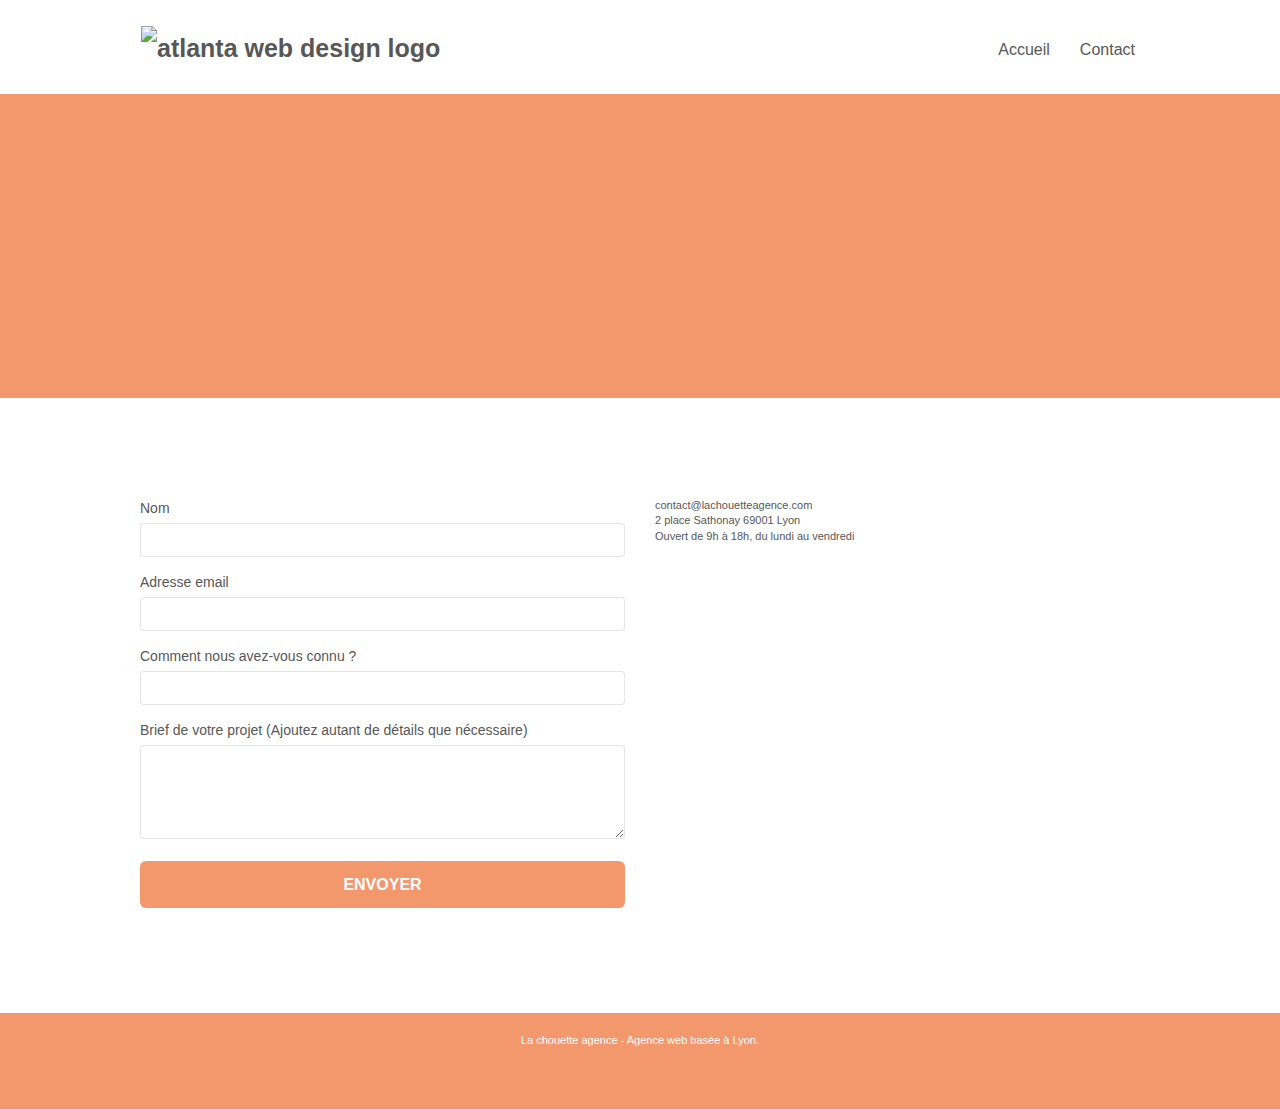
==== contact-agence.html @ 65637448 "implementing semantic tags in HTML code" ====
<!doctype html>
<html lang="Default">
	<head>
		<meta charset="utf-8">
		
		<meta name="description" content="N'hésitez à prendre contact avec la chouette agence et donnez vie à vos projets web">
		<meta name="viewport" content="width=device-width, initial-scale=1.0, viewport-fit=cover">
		<link rel="shortcut icon" type="image/png" href="favicon.jpg">

		<link rel="stylesheet" type="text/css" href="style.css">
		
		<script src="./js/jquery-2.1.0.js" defer></script>
		<script src="./js/bootstrap.js" defer></script>
		<script src="./js/blocs.js" defer></script>
		<script src="./js/jqBootstrapValidation.js" defer></script>
		<script src="./js/formHandler.js" defer></script>
		<title>La chouette agence - contact</title>

		
		<!-- Analytics -->
	
		<!-- Analytics END -->
    
	</head>

	<body>
  
		<!-- bloc-0 -->
		<header class="bloc bgc-white l-bloc " id="bloc-0">
			<div class="container bloc-sm">
				<nav class="navbar row">
					<div class="navbar-header">
						<a class="navbar-brand" href="index.html"><img src="img/la-chouette-agence.png" alt="atlanta web design logo" height="40" /></a>
						<button id="nav-toggle" type="button" class="ui-navbar-toggle navbar-toggle" data-toggle="collapse" data-target=".navbar-1">
							<span class="sr-only">Toggle navigation</span><span class="icon-bar"></span><span class="icon-bar"></span><span class="icon-bar"></span>
						</button>
					</div>
					<div class="collapse navbar-collapse navbar-1 special-dropdown-nav">
						<ul class="site-navigation nav navbar-nav">
							<li>
								<a href="index.html">Accueil</a>
							</li>
							<li>
							</li>
							<li>
								<a href="contact-agence.html">Contact</a>
							</li>
						</ul>
					</div>
				</nav>
			</div>
		</header>
		<!-- bloc-0 END -->

		<main>
			<!-- bloc-6 -->
			<section class="bloc bg-dots-bg bg-repeat bgc-atomic-tangerine d-bloc bloc-bg-texture texture-paper" id="bloc-6">
				<div class="container bloc-lg">
					<div class="row">
						<div class="col-sm-12">
							<h1 class="text-center hero-bloc-text tc-white">
								Parlons web design !
							</h1>
							<p class="text-center mg-lg tc-white tight-width-whitespace">
								Nous sommes ravis que vous souhaitiez collaborer avec notre agence.<br>
								Parlez-nous de votre projet en complétant le formulaire ci-dessous.
							</p>
						</div>
					</div>
				</div>
			</section>
			<!-- bloc-6 END -->

		<!-- bloc-7 -->
			<section class="bloc bgc-white l-bloc" id="bloc-7">
				<div class="container bloc-lg">
					<div class="row">
						<div class="col-sm-6">
							<form id="form_1" novalidate success-msg="Your message has been sent." fail-msg="Sorry it seems that our mail server is not responding, Sorry for the inconvenience!">
								<div class="form-group">
									<label>
										Nom
									</label>
									<input id="name" class="form-control" required />
								</div>
								<div class="form-group">
									<label>
										Adresse email
									</label>
									<input id="email" class="form-control" type="email" required />
								</div>
								<div class="form-group">
									<label>
										Comment nous avez-vous connu ?
									</label>
									<input class="form-control" type="email" required id="input_504" />
								</div>
								<div class="form-group">
									<label>
										Brief de votre projet (Ajoutez autant de détails que nécessaire)<br>
									</label><textarea id="message" class="form-control" rows="4" cols="50" required></textarea>
								</div> 
								<button class="bloc-button btn btn-lg btn-block cta-hero btn-atomic-tangerine" type="submit">
									Envoyer
								</button>
							</form>
						</div>
						<div class="col-sm-6">
							<p>
								contact@lachouetteagence.com<br>2 place Sathonay 69001 Lyon<br>Ouvert de 9h à 18h, du lundi au vendredi<br>
							</p>
						</div>
					</div>
				</div>
			</section>
			<!-- bloc-7 END -->

			<!-- ScrollToTop Button -->
			<a class="bloc-button btn btn-d scrollToTop" onclick="scrollToTarget('1')"><span class="fa fa-chevron-up"></span></a>
			<!-- ScrollToTop Button END-->
		</main>

		<!-- Footer - bloc-8 -->
		<footer class="bloc bgc-atomic-tangerine d-bloc" id="bloc-8">
			<div class="container bloc-sm">
				<div class="row">
					<div class="col-sm-12">
						<p class="text-center white">
							La chouette agence - Agence web basée à Lyon.<br>
						</p>
						<div class="row row-no-gutters social">
							<div class="col-sm-3">
								<div class="text-center">
									<a class="social" href="index.html"><span class="fa fa-twitter icon-md"></span></a>
								</div>
							</div>
							<div class="col-sm-3">
								<div class="text-center">
									<a class="social" href="index.html"><span class="fa fa-facebook icon-md"></span></a>
								</div>
							</div>
							<div class="col-sm-3">
								<div class="text-center">
									<a class="social" href="index.html"><span class="fa fa-dribbble icon-md"></span></a>
								</div>
							</div>
							<div class="col-sm-3">
								<div class="text-center">
									<a class="social" href="index.html"><span class="fa fa-instagram icon-md"></span></a>
								</div>
							</div>
						</div>
					</div>
				</div>
			</div>
		</footer>
		<!-- Footer - bloc-8 END -->

	</body>
</html>
---- style.css ----
/**             Feuille de style bootstrap.css                **/

/*!
 * Bootstrap v3.3.5 (http://getbootstrap.com)
 * Copyright 2011-2015 Twitter, Inc.
 * Licensed under MIT (https://github.com/twbs/bootstrap/blob/master/LICENSE)
 */

/*! normalize.css v3.0.3 | MIT License | github.com/necolas/normalize.css */

html {
    font-family: sans-serif;
    -webkit-text-size-adjust: 100%;
    -ms-text-size-adjust: 100%
}

body {
    margin: 0
}

article,
aside,
details,
figcaption,
figure,
footer,
header,
hgroup,
main,
menu,
nav,
section,
summary {
    display: block
}

audio,
canvas,
progress,
video {
    display: inline-block;
    vertical-align: baseline
}

audio:not([controls]) {
    display: none;
    height: 0
}

[hidden],
template {
    display: none
}

a {
    background-color: transparent
}

a:active,
a:hover {
    outline: 0
}

abbr[title] {
    border-bottom: 1px dotted
}

b,
strong {
    font-weight: 700
}

dfn {
    font-style: italic
}

h1 {
    margin: .67em 0;
    font-size: 2em
}

mark {
    color: #000;
    background: #ff0
}

small {
    font-size: 80%
}

sub,
sup {
    position: relative;
    font-size: 75%;
    line-height: 0;
    vertical-align: baseline
}

sup {
    top: -.5em
}

sub {
    bottom: -.25em
}

img {
    border: 0
}

svg:not(:root) {
    overflow: hidden
}

figure {
    margin: 1em 40px
}

hr {
    height: 0;
    -webkit-box-sizing: content-box;
    -moz-box-sizing: content-box;
    box-sizing: content-box
}

pre {
    overflow: auto
}

code,
kbd,
pre,
samp {
    font-family: monospace, monospace;
    font-size: 1em
}

button,
input,
optgroup,
select,
textarea {
    margin: 0;
    font: inherit;
    color: inherit
}

button {
    overflow: visible
}

button,
select {
    text-transform: none
}

button,
html input[type=button],
input[type=reset],
input[type=submit] {
    -webkit-appearance: button;
    cursor: pointer
}

button[disabled],
html input[disabled] {
    cursor: default
}

button::-moz-focus-inner,
input::-moz-focus-inner {
    padding: 0;
    border: 0
}

input {
    line-height: normal
}

input[type=checkbox],
input[type=radio] {
    -webkit-box-sizing: border-box;
    -moz-box-sizing: border-box;
    box-sizing: border-box;
    padding: 0
}

input[type=number]::-webkit-inner-spin-button,
input[type=number]::-webkit-outer-spin-button {
    height: auto
}

input[type=search] {
    -webkit-box-sizing: content-box;
    -moz-box-sizing: content-box;
    box-sizing: content-box;
    -webkit-appearance: textfield
}

input[type=search]::-webkit-search-cancel-button,
input[type=search]::-webkit-search-decoration {
    -webkit-appearance: none
}

fieldset {
    padding: .35em .625em .75em;
    margin: 0 2px;
    border: 1px solid silver
}

legend {
    padding: 0;
    border: 0
}

textarea {
    overflow: auto
}

optgroup {
    font-weight: 700
}

table {
    border-spacing: 0;
    border-collapse: collapse
}

td,
th {
    padding: 0
}

/*! Source: https://github.com/h5bp/html5-boilerplate/blob/master/src/css/main.css */

@media print {
    *,
    :after,
    :before {
        color: #000 !important;
        text-shadow: none !important;
        background: 0 0 !important;
        -webkit-box-shadow: none !important;
        box-shadow: none !important
    }
    a,
    a:visited {
        text-decoration: underline
    }
    a[href]:after {
        content: " (" attr(href) ")"
    }
    abbr[title]:after {
        content: " (" attr(title) ")"
    }
    a[href^="javascript:"]:after,
    a[href^="#"]:after {
        content: ""
    }
    blockquote,
    pre {
        border: 1px solid #999;
        page-break-inside: avoid
    }
    thead {
        display: table-header-group
    }
    img,
    tr {
        page-break-inside: avoid
    }
    img {
        max-width: 100% !important
    }
    h2,
    h3,
    p {
        orphans: 3;
        widows: 3
    }
    h2,
    h3 {
        page-break-after: avoid
    }
    .navbar {
        display: none
    }
    .btn>.caret,
    .dropup>.btn>.caret {
        border-top-color: #000 !important
    }
    .label {
        border: 1px solid #000
    }
    .table {
        border-collapse: collapse !important
    }
    .table td,
    .table th {
        background-color: #fff !important
    }
    .table-bordered td,
    .table-bordered th {
        border: 1px solid #ddd !important
    }
}

@font-face {
    font-family: 'Glyphicons Halflings';
    src: url(../fonts/glyphicons-halflings-regular.eot);
    src: url(../fonts/glyphicons-halflings-regular.eot?#iefix) format('embedded-opentype'), url(../fonts/glyphicons-halflings-regular.woff2) format('woff2'), url(../fonts/glyphicons-halflings-regular.woff) format('woff'), url(../fonts/glyphicons-halflings-regular.ttf) format('truetype'), url(../fonts/glyphicons-halflings-regular.svg#glyphicons_halflingsregular) format('svg')
}

.glyphicon {
    position: relative;
    top: 1px;
    display: inline-block;
    font-family: 'Glyphicons Halflings';
    font-style: normal;
    font-weight: 400;
    line-height: 1;
    -webkit-font-smoothing: antialiased;
    -moz-osx-font-smoothing: grayscale
}

.glyphicon-asterisk:before {
    content: "\2a"
}

.glyphicon-plus:before {
    content: "\2b"
}

.glyphicon-eur:before,
.glyphicon-euro:before {
    content: "\20ac"
}

.glyphicon-minus:before {
    content: "\2212"
}

.glyphicon-cloud:before {
    content: "\2601"
}

.glyphicon-envelope:before {
    content: "\2709"
}

.glyphicon-pencil:before {
    content: "\270f"
}

.glyphicon-glass:before {
    content: "\e001"
}

.glyphicon-music:before {
    content: "\e002"
}

.glyphicon-search:before {
    content: "\e003"
}

.glyphicon-heart:before {
    content: "\e005"
}

.glyphicon-star:before {
    content: "\e006"
}

.glyphicon-star-empty:before {
    content: "\e007"
}

.glyphicon-user:before {
    content: "\e008"
}

.glyphicon-film:before {
    content: "\e009"
}

.glyphicon-th-large:before {
    content: "\e010"
}

.glyphicon-th:before {
    content: "\e011"
}

.glyphicon-th-list:before {
    content: "\e012"
}

.glyphicon-ok:before {
    content: "\e013"
}

.glyphicon-remove:before {
    content: "\e014"
}

.glyphicon-zoom-in:before {
    content: "\e015"
}

.glyphicon-zoom-out:before {
    content: "\e016"
}

.glyphicon-off:before {
    content: "\e017"
}

.glyphicon-signal:before {
    content: "\e018"
}

.glyphicon-cog:before {
    content: "\e019"
}

.glyphicon-trash:before {
    content: "\e020"
}

.glyphicon-home:before {
    content: "\e021"
}

.glyphicon-file:before {
    content: "\e022"
}

.glyphicon-time:before {
    content: "\e023"
}

.glyphicon-road:before {
    content: "\e024"
}

.glyphicon-download-alt:before {
    content: "\e025"
}

.glyphicon-download:before {
    content: "\e026"
}

.glyphicon-upload:before {
    content: "\e027"
}

.glyphicon-inbox:before {
    content: "\e028"
}

.glyphicon-play-circle:before {
    content: "\e029"
}

.glyphicon-repeat:before {
    content: "\e030"
}

.glyphicon-refresh:before {
    content: "\e031"
}

.glyphicon-list-alt:before {
    content: "\e032"
}

.glyphicon-lock:before {
    content: "\e033"
}

.glyphicon-flag:before {
    content: "\e034"
}

.glyphicon-headphones:before {
    content: "\e035"
}

.glyphicon-volume-off:before {
    content: "\e036"
}

.glyphicon-volume-down:before {
    content: "\e037"
}

.glyphicon-volume-up:before {
    content: "\e038"
}

.glyphicon-qrcode:before {
    content: "\e039"
}

.glyphicon-barcode:before {
    content: "\e040"
}

.glyphicon-tag:before {
    content: "\e041"
}

.glyphicon-tags:before {
    content: "\e042"
}

.glyphicon-book:before {
    content: "\e043"
}

.glyphicon-bookmark:before {
    content: "\e044"
}

.glyphicon-print:before {
    content: "\e045"
}

.glyphicon-camera:before {
    content: "\e046"
}

.glyphicon-font:before {
    content: "\e047"
}

.glyphicon-bold:before {
    content: "\e048"
}

.glyphicon-italic:before {
    content: "\e049"
}

.glyphicon-text-height:before {
    content: "\e050"
}

.glyphicon-text-width:before {
    content: "\e051"
}

.glyphicon-align-left:before {
    content: "\e052"
}

.glyphicon-align-center:before {
    content: "\e053"
}

.glyphicon-align-right:before {
    content: "\e054"
}

.glyphicon-align-justify:before {
    content: "\e055"
}

.glyphicon-list:before {
    content: "\e056"
}

.glyphicon-indent-left:before {
    content: "\e057"
}

.glyphicon-indent-right:before {
    content: "\e058"
}

.glyphicon-facetime-video:before {
    content: "\e059"
}

.glyphicon-picture:before {
    content: "\e060"
}

.glyphicon-map-marker:before {
    content: "\e062"
}

.glyphicon-adjust:before {
    content: "\e063"
}

.glyphicon-tint:before {
    content: "\e064"
}

.glyphicon-edit:before {
    content: "\e065"
}

.glyphicon-share:before {
    content: "\e066"
}

.glyphicon-check:before {
    content: "\e067"
}

.glyphicon-move:before {
    content: "\e068"
}

.glyphicon-step-backward:before {
    content: "\e069"
}

.glyphicon-fast-backward:before {
    content: "\e070"
}

.glyphicon-backward:before {
    content: "\e071"
}

.glyphicon-play:before {
    content: "\e072"
}

.glyphicon-pause:before {
    content: "\e073"
}

.glyphicon-stop:before {
    content: "\e074"
}

.glyphicon-forward:before {
    content: "\e075"
}

.glyphicon-fast-forward:before {
    content: "\e076"
}

.glyphicon-step-forward:before {
    content: "\e077"
}

.glyphicon-eject:before {
    content: "\e078"
}

.glyphicon-chevron-left:before {
    content: "\e079"
}

.glyphicon-chevron-right:before {
    content: "\e080"
}

.glyphicon-plus-sign:before {
    content: "\e081"
}

.glyphicon-minus-sign:before {
    content: "\e082"
}

.glyphicon-remove-sign:before {
    content: "\e083"
}

.glyphicon-ok-sign:before {
    content: "\e084"
}

.glyphicon-question-sign:before {
    content: "\e085"
}

.glyphicon-info-sign:before {
    content: "\e086"
}

.glyphicon-screenshot:before {
    content: "\e087"
}

.glyphicon-remove-circle:before {
    content: "\e088"
}

.glyphicon-ok-circle:before {
    content: "\e089"
}

.glyphicon-ban-circle:before {
    content: "\e090"
}

.glyphicon-arrow-left:before {
    content: "\e091"
}

.glyphicon-arrow-right:before {
    content: "\e092"
}

.glyphicon-arrow-up:before {
    content: "\e093"
}

.glyphicon-arrow-down:before {
    content: "\e094"
}

.glyphicon-share-alt:before {
    content: "\e095"
}

.glyphicon-resize-full:before {
    content: "\e096"
}

.glyphicon-resize-small:before {
    content: "\e097"
}

.glyphicon-exclamation-sign:before {
    content: "\e101"
}

.glyphicon-gift:before {
    content: "\e102"
}

.glyphicon-leaf:before {
    content: "\e103"
}

.glyphicon-fire:before {
    content: "\e104"
}

.glyphicon-eye-open:before {
    content: "\e105"
}

.glyphicon-eye-close:before {
    content: "\e106"
}

.glyphicon-warning-sign:before {
    content: "\e107"
}

.glyphicon-plane:before {
    content: "\e108"
}

.glyphicon-calendar:before {
    content: "\e109"
}

.glyphicon-random:before {
    content: "\e110"
}

.glyphicon-comment:before {
    content: "\e111"
}

.glyphicon-magnet:before {
    content: "\e112"
}

.glyphicon-chevron-up:before {
    content: "\e113"
}

.glyphicon-chevron-down:before {
    content: "\e114"
}

.glyphicon-retweet:before {
    content: "\e115"
}

.glyphicon-shopping-cart:before {
    content: "\e116"
}

.glyphicon-folder-close:before {
    content: "\e117"
}

.glyphicon-folder-open:before {
    content: "\e118"
}

.glyphicon-resize-vertical:before {
    content: "\e119"
}

.glyphicon-resize-horizontal:before {
    content: "\e120"
}

.glyphicon-hdd:before {
    content: "\e121"
}

.glyphicon-bullhorn:before {
    content: "\e122"
}

.glyphicon-bell:before {
    content: "\e123"
}

.glyphicon-certificate:before {
    content: "\e124"
}

.glyphicon-thumbs-up:before {
    content: "\e125"
}

.glyphicon-thumbs-down:before {
    content: "\e126"
}

.glyphicon-hand-right:before {
    content: "\e127"
}

.glyphicon-hand-left:before {
    content: "\e128"
}

.glyphicon-hand-up:before {
    content: "\e129"
}

.glyphicon-hand-down:before {
    content: "\e130"
}

.glyphicon-circle-arrow-right:before {
    content: "\e131"
}

.glyphicon-circle-arrow-left:before {
    content: "\e132"
}

.glyphicon-circle-arrow-up:before {
    content: "\e133"
}

.glyphicon-circle-arrow-down:before {
    content: "\e134"
}

.glyphicon-globe:before {
    content: "\e135"
}

.glyphicon-wrench:before {
    content: "\e136"
}

.glyphicon-tasks:before {
    content: "\e137"
}

.glyphicon-filter:before {
    content: "\e138"
}

.glyphicon-briefcase:before {
    content: "\e139"
}

.glyphicon-fullscreen:before {
    content: "\e140"
}

.glyphicon-dashboard:before {
    content: "\e141"
}

.glyphicon-paperclip:before {
    content: "\e142"
}

.glyphicon-heart-empty:before {
    content: "\e143"
}

.glyphicon-link:before {
    content: "\e144"
}

.glyphicon-phone:before {
    content: "\e145"
}

.glyphicon-pushpin:before {
    content: "\e146"
}

.glyphicon-usd:before {
    content: "\e148"
}

.glyphicon-gbp:before {
    content: "\e149"
}

.glyphicon-sort:before {
    content: "\e150"
}

.glyphicon-sort-by-alphabet:before {
    content: "\e151"
}

.glyphicon-sort-by-alphabet-alt:before {
    content: "\e152"
}

.glyphicon-sort-by-order:before {
    content: "\e153"
}

.glyphicon-sort-by-order-alt:before {
    content: "\e154"
}

.glyphicon-sort-by-attributes:before {
    content: "\e155"
}

.glyphicon-sort-by-attributes-alt:before {
    content: "\e156"
}

.glyphicon-unchecked:before {
    content: "\e157"
}

.glyphicon-expand:before {
    content: "\e158"
}

.glyphicon-collapse-down:before {
    content: "\e159"
}

.glyphicon-collapse-up:before {
    content: "\e160"
}

.glyphicon-log-in:before {
    content: "\e161"
}

.glyphicon-flash:before {
    content: "\e162"
}

.glyphicon-log-out:before {
    content: "\e163"
}

.glyphicon-new-window:before {
    content: "\e164"
}

.glyphicon-record:before {
    content: "\e165"
}

.glyphicon-save:before {
    content: "\e166"
}

.glyphicon-open:before {
    content: "\e167"
}

.glyphicon-saved:before {
    content: "\e168"
}

.glyphicon-import:before {
    content: "\e169"
}

.glyphicon-export:before {
    content: "\e170"
}

.glyphicon-send:before {
    content: "\e171"
}

.glyphicon-floppy-disk:before {
    content: "\e172"
}

.glyphicon-floppy-saved:before {
    content: "\e173"
}

.glyphicon-floppy-remove:before {
    content: "\e174"
}

.glyphicon-floppy-save:before {
    content: "\e175"
}

.glyphicon-floppy-open:before {
    content: "\e176"
}

.glyphicon-credit-card:before {
    content: "\e177"
}

.glyphicon-transfer:before {
    content: "\e178"
}

.glyphicon-cutlery:before {
    content: "\e179"
}

.glyphicon-header:before {
    content: "\e180"
}

.glyphicon-compressed:before {
    content: "\e181"
}

.glyphicon-earphone:before {
    content: "\e182"
}

.glyphicon-phone-alt:before {
    content: "\e183"
}

.glyphicon-tower:before {
    content: "\e184"
}

.glyphicon-stats:before {
    content: "\e185"
}

.glyphicon-sd-video:before {
    content: "\e186"
}

.glyphicon-hd-video:before {
    content: "\e187"
}

.glyphicon-subtitles:before {
    content: "\e188"
}

.glyphicon-sound-stereo:before {
    content: "\e189"
}

.glyphicon-sound-dolby:before {
    content: "\e190"
}

.glyphicon-sound-5-1:before {
    content: "\e191"
}

.glyphicon-sound-6-1:before {
    content: "\e192"
}

.glyphicon-sound-7-1:before {
    content: "\e193"
}

.glyphicon-copyright-mark:before {
    content: "\e194"
}

.glyphicon-registration-mark:before {
    content: "\e195"
}

.glyphicon-cloud-download:before {
    content: "\e197"
}

.glyphicon-cloud-upload:before {
    content: "\e198"
}

.glyphicon-tree-conifer:before {
    content: "\e199"
}

.glyphicon-tree-deciduous:before {
    content: "\e200"
}

.glyphicon-cd:before {
    content: "\e201"
}

.glyphicon-save-file:before {
    content: "\e202"
}

.glyphicon-open-file:before {
    content: "\e203"
}

.glyphicon-level-up:before {
    content: "\e204"
}

.glyphicon-copy:before {
    content: "\e205"
}

.glyphicon-paste:before {
    content: "\e206"
}

.glyphicon-alert:before {
    content: "\e209"
}

.glyphicon-equalizer:before {
    content: "\e210"
}

.glyphicon-king:before {
    content: "\e211"
}

.glyphicon-queen:before {
    content: "\e212"
}

.glyphicon-pawn:before {
    content: "\e213"
}

.glyphicon-bishop:before {
    content: "\e214"
}

.glyphicon-knight:before {
    content: "\e215"
}

.glyphicon-baby-formula:before {
    content: "\e216"
}

.glyphicon-tent:before {
    content: "\26fa"
}

.glyphicon-blackboard:before {
    content: "\e218"
}

.glyphicon-bed:before {
    content: "\e219"
}

.glyphicon-apple:before {
    content: "\f8ff"
}

.glyphicon-erase:before {
    content: "\e221"
}

.glyphicon-hourglass:before {
    content: "\231b"
}

.glyphicon-lamp:before {
    content: "\e223"
}

.glyphicon-duplicate:before {
    content: "\e224"
}

.glyphicon-piggy-bank:before {
    content: "\e225"
}

.glyphicon-scissors:before {
    content: "\e226"
}

.glyphicon-bitcoin:before {
    content: "\e227"
}

.glyphicon-btc:before {
    content: "\e227"
}

.glyphicon-xbt:before {
    content: "\e227"
}

.glyphicon-yen:before {
    content: "\00a5"
}

.glyphicon-jpy:before {
    content: "\00a5"
}

.glyphicon-ruble:before {
    content: "\20bd"
}

.glyphicon-rub:before {
    content: "\20bd"
}

.glyphicon-scale:before {
    content: "\e230"
}

.glyphicon-ice-lolly:before {
    content: "\e231"
}

.glyphicon-ice-lolly-tasted:before {
    content: "\e232"
}

.glyphicon-education:before {
    content: "\e233"
}

.glyphicon-option-horizontal:before {
    content: "\e234"
}

.glyphicon-option-vertical:before {
    content: "\e235"
}

.glyphicon-menu-hamburger:before {
    content: "\e236"
}

.glyphicon-modal-window:before {
    content: "\e237"
}

.glyphicon-oil:before {
    content: "\e238"
}

.glyphicon-grain:before {
    content: "\e239"
}

.glyphicon-sunglasses:before {
    content: "\e240"
}

.glyphicon-text-size:before {
    content: "\e241"
}

.glyphicon-text-color:before {
    content: "\e242"
}

.glyphicon-text-background:before {
    content: "\e243"
}

.glyphicon-object-align-top:before {
    content: "\e244"
}

.glyphicon-object-align-bottom:before {
    content: "\e245"
}

.glyphicon-object-align-horizontal:before {
    content: "\e246"
}

.glyphicon-object-align-left:before {
    content: "\e247"
}

.glyphicon-object-align-vertical:before {
    content: "\e248"
}

.glyphicon-object-align-right:before {
    content: "\e249"
}

.glyphicon-triangle-right:before {
    content: "\e250"
}

.glyphicon-triangle-left:before {
    content: "\e251"
}

.glyphicon-triangle-bottom:before {
    content: "\e252"
}

.glyphicon-triangle-top:before {
    content: "\e253"
}

.glyphicon-console:before {
    content: "\e254"
}

.glyphicon-superscript:before {
    content: "\e255"
}

.glyphicon-subscript:before {
    content: "\e256"
}

.glyphicon-menu-left:before {
    content: "\e257"
}

.glyphicon-menu-right:before {
    content: "\e258"
}

.glyphicon-menu-down:before {
    content: "\e259"
}

.glyphicon-menu-up:before {
    content: "\e260"
}

* {
    -webkit-box-sizing: border-box;
    -moz-box-sizing: border-box;
    box-sizing: border-box
}

:after,
:before {
    -webkit-box-sizing: border-box;
    -moz-box-sizing: border-box;
    box-sizing: border-box
}

html {
    font-size: 10px;
    -webkit-tap-highlight-color: rgba(0, 0, 0, 0)
}

body {
    font-family: "Helvetica Neue", Helvetica, Arial, sans-serif;
    font-size: 14px;
    line-height: 1.42857143;
    color: #333;
    background-color: #fff
}

button,
input,
select,
textarea {
    font-family: inherit;
    font-size: inherit;
    line-height: inherit
}

a {
    color: #337ab7;
    text-decoration: none
}

a:focus,
a:hover {
    color: #23527c;
    text-decoration: underline
}

a:focus {
    outline: thin dotted;
    outline: 5px auto -webkit-focus-ring-color;
    outline-offset: -2px
}

figure {
    margin: 0
}

img {
    vertical-align: middle
}

.carousel-inner>.item>a>img,
.carousel-inner>.item>img,
.img-responsive,
.thumbnail a>img,
.thumbnail>img {
    display: block;
    max-width: 100%;
    height: auto
}

.img-rounded {
    border-radius: 6px
}

.img-thumbnail {
    display: inline-block;
    max-width: 100%;
    height: auto;
    padding: 4px;
    line-height: 1.42857143;
    background-color: #fff;
    border: 1px solid #ddd;
    border-radius: 4px;
    -webkit-transition: all .2s ease-in-out;
    -o-transition: all .2s ease-in-out;
    transition: all .2s ease-in-out
}

.img-circle {
    border-radius: 50%
}

hr {
    margin-top: 20px;
    margin-bottom: 20px;
    border: 0;
    border-top: 1px solid #eee
}

.sr-only {
    position: absolute;
    width: 1px;
    height: 1px;
    padding: 0;
    margin: -1px;
    overflow: hidden;
    clip: rect(0, 0, 0, 0);
    border: 0
}

.sr-only-focusable:active,
.sr-only-focusable:focus {
    position: static;
    width: auto;
    height: auto;
    margin: 0;
    overflow: visible;
    clip: auto
}

[role=button] {
    cursor: pointer
}

.h1,
.h2,
.h3,
.h4,
.h5,
.h6,
h1,
h2,
h3,
h4,
h5,
h6 {
    font-family: inherit;
    font-weight: 500;
    line-height: 1.1;
    color: inherit
}

.h1 .small,
.h1 small,
.h2 .small,
.h2 small,
.h3 .small,
.h3 small,
.h4 .small,
.h4 small,
.h5 .small,
.h5 small,
.h6 .small,
.h6 small,
h1 .small,
h1 small,
h2 .small,
h2 small,
h3 .small,
h3 small,
h4 .small,
h4 small,
h5 .small,
h5 small,
h6 .small,
h6 small {
    font-weight: 400;
    line-height: 1;
    color: #777
}

.h1,
.h2,
.h3,
h1,
h2,
h3 {
    margin-top: 20px;
    margin-bottom: 10px
}

.h1 .small,
.h1 small,
.h2 .small,
.h2 small,
.h3 .small,
.h3 small,
h1 .small,
h1 small,
h2 .small,
h2 small,
h3 .small,
h3 small {
    font-size: 65%
}

.h4,
.h5,
.h6,
h4,
h5,
h6 {
    margin-top: 10px;
    margin-bottom: 10px
}

.h4 .small,
.h4 small,
.h5 .small,
.h5 small,
.h6 .small,
.h6 small,
h4 .small,
h4 small,
h5 .small,
h5 small,
h6 .small,
h6 small {
    font-size: 75%
}

.h1,
h1 {
    font-size: 36px
}

.h2,
h2 {
    font-size: 30px
}

.h3,
h3 {
    font-size: 24px
}

.h4,
h4 {
    font-size: 18px
}

.h5,
h5 {
    font-size: 14px
}

.h6,
h6 {
    font-size: 12px
}

p {
    margin: 0 0 10px
}

.lead {
    margin-bottom: 20px;
    font-size: 16px;
    font-weight: 300;
    line-height: 1.4
}

@media (min-width:768px) {
    .lead {
        font-size: 21px
    }
}

.small,
small {
    font-size: 85%
}

.mark,
mark {
    padding: .2em;
    background-color: #fcf8e3
}

.text-left {
    text-align: left
}

.text-right {
    text-align: right
}

.text-center {
    text-align: center
}

.text-justify {
    text-align: justify
}

.text-nowrap {
    white-space: nowrap
}

.text-lowercase {
    text-transform: lowercase
}

.text-uppercase {
    text-transform: uppercase
}

.text-capitalize {
    text-transform: capitalize
}

.text-muted {
    color: #777
}

.text-primary {
    color: #337ab7
}

a.text-primary:focus,
a.text-primary:hover {
    color: #286090
}

.text-success {
    color: #3c763d
}

a.text-success:focus,
a.text-success:hover {
    color: #2b542c
}

.text-info {
    color: #31708f
}

a.text-info:focus,
a.text-info:hover {
    color: #245269
}

.text-warning {
    color: #8a6d3b
}

a.text-warning:focus,
a.text-warning:hover {
    color: #66512c
}

.text-danger {
    color: #a94442
}

a.text-danger:focus,
a.text-danger:hover {
    color: #843534
}

.bg-primary {
    color: #fff;
    background-color: #337ab7
}

a.bg-primary:focus,
a.bg-primary:hover {
    background-color: #286090
}

.bg-success {
    background-color: #dff0d8
}

a.bg-success:focus,
a.bg-success:hover {
    background-color: #c1e2b3
}

.bg-info {
    background-color: #d9edf7
}

a.bg-info:focus,
a.bg-info:hover {
    background-color: #afd9ee
}

.bg-warning {
    background-color: #fcf8e3
}

a.bg-warning:focus,
a.bg-warning:hover {
    background-color: #f7ecb5
}

.bg-danger {
    background-color: #f2dede
}

a.bg-danger:focus,
a.bg-danger:hover {
    background-color: #e4b9b9
}

.page-header {
    padding-bottom: 9px;
    margin: 40px 0 20px;
    border-bottom: 1px solid #eee
}

ol,
ul {
    margin-top: 0;
    margin-bottom: 10px
}

ol ol,
ol ul,
ul ol,
ul ul {
    margin-bottom: 0
}

.list-unstyled {
    padding-left: 0;
    list-style: none
}

.list-inline {
    padding-left: 0;
    margin-left: -5px;
    list-style: none
}

.list-inline>li {
    display: inline-block;
    padding-right: 5px;
    padding-left: 5px
}

dl {
    margin-top: 0;
    margin-bottom: 20px
}

dd,
dt {
    line-height: 1.42857143
}

dt {
    font-weight: 700
}

dd {
    margin-left: 0
}

@media (min-width:768px) {
    .dl-horizontal dt {
        float: left;
        width: 160px;
        overflow: hidden;
        clear: left;
        text-align: right;
        text-overflow: ellipsis;
        white-space: nowrap
    }
    .dl-horizontal dd {
        margin-left: 180px
    }
}

abbr[data-original-title],
abbr[title] {
    cursor: help;
    border-bottom: 1px dotted #777
}

.initialism {
    font-size: 90%;
    text-transform: uppercase
}

blockquote {
    padding: 10px 20px;
    margin: 0 0 20px;
    font-size: 17.5px;
    border-left: 5px solid #eee
}

blockquote ol:last-child,
blockquote p:last-child,
blockquote ul:last-child {
    margin-bottom: 0
}

blockquote .small,
blockquote footer,
blockquote small {
    display: block;
    font-size: 80%;
    line-height: 1.42857143;
    color: #777
}

blockquote .small:before,
blockquote footer:before,
blockquote small:before {
    content: '\2014 \00A0'
}

.blockquote-reverse,
blockquote.pull-right {
    padding-right: 15px;
    padding-left: 0;
    text-align: right;
    border-right: 5px solid #eee;
    border-left: 0
}

.blockquote-reverse .small:before,
.blockquote-reverse footer:before,
.blockquote-reverse small:before,
blockquote.pull-right .small:before,
blockquote.pull-right footer:before,
blockquote.pull-right small:before {
    content: ''
}

.blockquote-reverse .small:after,
.blockquote-reverse footer:after,
.blockquote-reverse small:after,
blockquote.pull-right .small:after,
blockquote.pull-right footer:after,
blockquote.pull-right small:after {
    content: '\00A0 \2014'
}

address {
    margin-bottom: 20px;
    font-style: normal;
    line-height: 1.42857143
}

code,
kbd,
pre,
samp {
    font-family: Menlo, Monaco, Consolas, "Courier New", monospace
}

code {
    padding: 2px 4px;
    font-size: 90%;
    color: #c7254e;
    background-color: #f9f2f4;
    border-radius: 4px
}

kbd {
    padding: 2px 4px;
    font-size: 90%;
    color: #fff;
    background-color: #333;
    border-radius: 3px;
    -webkit-box-shadow: inset 0 -1px 0 rgba(0, 0, 0, .25);
    box-shadow: inset 0 -1px 0 rgba(0, 0, 0, .25)
}

kbd kbd {
    padding: 0;
    font-size: 100%;
    font-weight: 700;
    -webkit-box-shadow: none;
    box-shadow: none
}

pre {
    display: block;
    padding: 9.5px;
    margin: 0 0 10px;
    font-size: 13px;
    line-height: 1.42857143;
    color: #333;
    word-break: break-all;
    word-wrap: break-word;
    background-color: #f5f5f5;
    border: 1px solid #ccc;
    border-radius: 4px
}

pre code {
    padding: 0;
    font-size: inherit;
    color: inherit;
    white-space: pre-wrap;
    background-color: transparent;
    border-radius: 0
}

.pre-scrollable {
    max-height: 340px;
    overflow-y: scroll
}

.container {
    padding-right: 15px;
    padding-left: 15px;
    margin-right: auto;
    margin-left: auto
}

@media (min-width:768px) {
    .container {
        width: 750px
    }
}

@media (min-width:992px) {
    .container {
        width: 970px
    }
}

@media (min-width:1200px) {
    .container {
        width: 1170px
    }
}

.container-fluid {
    padding-right: 15px;
    padding-left: 15px;
    margin-right: auto;
    margin-left: auto
}

.row {
    margin-right: -15px;
    margin-left: -15px
}

.col-lg-1,
.col-lg-10,
.col-lg-11,
.col-lg-12,
.col-lg-2,
.col-lg-3,
.col-lg-4,
.col-lg-5,
.col-lg-6,
.col-lg-7,
.col-lg-8,
.col-lg-9,
.col-md-1,
.col-md-10,
.col-md-11,
.col-md-12,
.col-md-2,
.col-md-3,
.col-md-4,
.col-md-5,
.col-md-6,
.col-md-7,
.col-md-8,
.col-md-9,
.col-sm-1,
.col-sm-10,
.col-sm-11,
.col-sm-12,
.col-sm-2,
.col-sm-3,
.col-sm-4,
.col-sm-5,
.col-sm-6,
.col-sm-7,
.col-sm-8,
.col-sm-9,
.col-xs-1,
.col-xs-10,
.col-xs-11,
.col-xs-12,
.col-xs-2,
.col-xs-3,
.col-xs-4,
.col-xs-5,
.col-xs-6,
.col-xs-7,
.col-xs-8,
.col-xs-9 {
    position: relative;
    min-height: 1px;
    padding-right: 15px;
    padding-left: 15px
}

.col-xs-1,
.col-xs-10,
.col-xs-11,
.col-xs-12,
.col-xs-2,
.col-xs-3,
.col-xs-4,
.col-xs-5,
.col-xs-6,
.col-xs-7,
.col-xs-8,
.col-xs-9 {
    float: left
}

.col-xs-12 {
    width: 100%
}

.col-xs-11 {
    width: 91.66666667%
}

.col-xs-10 {
    width: 83.33333333%
}

.col-xs-9 {
    width: 75%
}

.col-xs-8 {
    width: 66.66666667%
}

.col-xs-7 {
    width: 58.33333333%
}

.col-xs-6 {
    width: 50%
}

.col-xs-5 {
    width: 41.66666667%
}

.col-xs-4 {
    width: 33.33333333%
}

.col-xs-3 {
    width: 25%
}

.col-xs-2 {
    width: 16.66666667%
}

.col-xs-1 {
    width: 8.33333333%
}

.col-xs-pull-12 {
    right: 100%
}

.col-xs-pull-11 {
    right: 91.66666667%
}

.col-xs-pull-10 {
    right: 83.33333333%
}

.col-xs-pull-9 {
    right: 75%
}

.col-xs-pull-8 {
    right: 66.66666667%
}

.col-xs-pull-7 {
    right: 58.33333333%
}

.col-xs-pull-6 {
    right: 50%
}

.col-xs-pull-5 {
    right: 41.66666667%
}

.col-xs-pull-4 {
    right: 33.33333333%
}

.col-xs-pull-3 {
    right: 25%
}

.col-xs-pull-2 {
    right: 16.66666667%
}

.col-xs-pull-1 {
    right: 8.33333333%
}

.col-xs-pull-0 {
    right: auto
}

.col-xs-push-12 {
    left: 100%
}

.col-xs-push-11 {
    left: 91.66666667%
}

.col-xs-push-10 {
    left: 83.33333333%
}

.col-xs-push-9 {
    left: 75%
}

.col-xs-push-8 {
    left: 66.66666667%
}

.col-xs-push-7 {
    left: 58.33333333%
}

.col-xs-push-6 {
    left: 50%
}

.col-xs-push-5 {
    left: 41.66666667%
}

.col-xs-push-4 {
    left: 33.33333333%
}

.col-xs-push-3 {
    left: 25%
}

.col-xs-push-2 {
    left: 16.66666667%
}

.col-xs-push-1 {
    left: 8.33333333%
}

.col-xs-push-0 {
    left: auto
}

.col-xs-offset-12 {
    margin-left: 100%
}

.col-xs-offset-11 {
    margin-left: 91.66666667%
}

.col-xs-offset-10 {
    margin-left: 83.33333333%
}

.col-xs-offset-9 {
    margin-left: 75%
}

.col-xs-offset-8 {
    margin-left: 66.66666667%
}

.col-xs-offset-7 {
    margin-left: 58.33333333%
}

.col-xs-offset-6 {
    margin-left: 50%
}

.col-xs-offset-5 {
    margin-left: 41.66666667%
}

.col-xs-offset-4 {
    margin-left: 33.33333333%
}

.col-xs-offset-3 {
    margin-left: 25%
}

.col-xs-offset-2 {
    margin-left: 16.66666667%
}

.col-xs-offset-1 {
    margin-left: 8.33333333%
}

.col-xs-offset-0 {
    margin-left: 0
}

@media (min-width:768px) {
    .col-sm-1,
    .col-sm-10,
    .col-sm-11,
    .col-sm-12,
    .col-sm-2,
    .col-sm-3,
    .col-sm-4,
    .col-sm-5,
    .col-sm-6,
    .col-sm-7,
    .col-sm-8,
    .col-sm-9 {
        float: left
    }
    .col-sm-12 {
        width: 100%
    }
    .col-sm-11 {
        width: 91.66666667%
    }
    .col-sm-10 {
        width: 83.33333333%
    }
    .col-sm-9 {
        width: 75%
    }
    .col-sm-8 {
        width: 66.66666667%
    }
    .col-sm-7 {
        width: 58.33333333%
    }
    .col-sm-6 {
        width: 50%
    }
    .col-sm-5 {
        width: 41.66666667%
    }
    .col-sm-4 {
        width: 33.33333333%
    }
    .col-sm-3 {
        width: 25%
    }
    .col-sm-2 {
        width: 16.66666667%
    }
    .col-sm-1 {
        width: 8.33333333%
    }
    .col-sm-pull-12 {
        right: 100%
    }
    .col-sm-pull-11 {
        right: 91.66666667%
    }
    .col-sm-pull-10 {
        right: 83.33333333%
    }
    .col-sm-pull-9 {
        right: 75%
    }
    .col-sm-pull-8 {
        right: 66.66666667%
    }
    .col-sm-pull-7 {
        right: 58.33333333%
    }
    .col-sm-pull-6 {
        right: 50%
    }
    .col-sm-pull-5 {
        right: 41.66666667%
    }
    .col-sm-pull-4 {
        right: 33.33333333%
    }
    .col-sm-pull-3 {
        right: 25%
    }
    .col-sm-pull-2 {
        right: 16.66666667%
    }
    .col-sm-pull-1 {
        right: 8.33333333%
    }
    .col-sm-pull-0 {
        right: auto
    }
    .col-sm-push-12 {
        left: 100%
    }
    .col-sm-push-11 {
        left: 91.66666667%
    }
    .col-sm-push-10 {
        left: 83.33333333%
    }
    .col-sm-push-9 {
        left: 75%
    }
    .col-sm-push-8 {
        left: 66.66666667%
    }
    .col-sm-push-7 {
        left: 58.33333333%
    }
    .col-sm-push-6 {
        left: 50%
    }
    .col-sm-push-5 {
        left: 41.66666667%
    }
    .col-sm-push-4 {
        left: 33.33333333%
    }
    .col-sm-push-3 {
        left: 25%
    }
    .col-sm-push-2 {
        left: 16.66666667%
    }
    .col-sm-push-1 {
        left: 8.33333333%
    }
    .col-sm-push-0 {
        left: auto
    }
    .col-sm-offset-12 {
        margin-left: 100%
    }
    .col-sm-offset-11 {
        margin-left: 91.66666667%
    }
    .col-sm-offset-10 {
        margin-left: 83.33333333%
    }
    .col-sm-offset-9 {
        margin-left: 75%
    }
    .col-sm-offset-8 {
        margin-left: 66.66666667%
    }
    .col-sm-offset-7 {
        margin-left: 58.33333333%
    }
    .col-sm-offset-6 {
        margin-left: 50%
    }
    .col-sm-offset-5 {
        margin-left: 41.66666667%
    }
    .col-sm-offset-4 {
        margin-left: 33.33333333%
    }
    .col-sm-offset-3 {
        margin-left: 25%
    }
    .col-sm-offset-2 {
        margin-left: 16.66666667%
    }
    .col-sm-offset-1 {
        margin-left: 8.33333333%
    }
    .col-sm-offset-0 {
        margin-left: 0
    }
}

@media (min-width:992px) {
    .col-md-1,
    .col-md-10,
    .col-md-11,
    .col-md-12,
    .col-md-2,
    .col-md-3,
    .col-md-4,
    .col-md-5,
    .col-md-6,
    .col-md-7,
    .col-md-8,
    .col-md-9 {
        float: left
    }
    .col-md-12 {
        width: 100%
    }
    .col-md-11 {
        width: 91.66666667%
    }
    .col-md-10 {
        width: 83.33333333%
    }
    .col-md-9 {
        width: 75%
    }
    .col-md-8 {
        width: 66.66666667%
    }
    .col-md-7 {
        width: 58.33333333%
    }
    .col-md-6 {
        width: 50%
    }
    .col-md-5 {
        width: 41.66666667%
    }
    .col-md-4 {
        width: 33.33333333%
    }
    .col-md-3 {
        width: 25%
    }
    .col-md-2 {
        width: 16.66666667%
    }
    .col-md-1 {
        width: 8.33333333%
    }
    .col-md-pull-12 {
        right: 100%
    }
    .col-md-pull-11 {
        right: 91.66666667%
    }
    .col-md-pull-10 {
        right: 83.33333333%
    }
    .col-md-pull-9 {
        right: 75%
    }
    .col-md-pull-8 {
        right: 66.66666667%
    }
    .col-md-pull-7 {
        right: 58.33333333%
    }
    .col-md-pull-6 {
        right: 50%
    }
    .col-md-pull-5 {
        right: 41.66666667%
    }
    .col-md-pull-4 {
        right: 33.33333333%
    }
    .col-md-pull-3 {
        right: 25%
    }
    .col-md-pull-2 {
        right: 16.66666667%
    }
    .col-md-pull-1 {
        right: 8.33333333%
    }
    .col-md-pull-0 {
        right: auto
    }
    .col-md-push-12 {
        left: 100%
    }
    .col-md-push-11 {
        left: 91.66666667%
    }
    .col-md-push-10 {
        left: 83.33333333%
    }
    .col-md-push-9 {
        left: 75%
    }
    .col-md-push-8 {
        left: 66.66666667%
    }
    .col-md-push-7 {
        left: 58.33333333%
    }
    .col-md-push-6 {
        left: 50%
    }
    .col-md-push-5 {
        left: 41.66666667%
    }
    .col-md-push-4 {
        left: 33.33333333%
    }
    .col-md-push-3 {
        left: 25%
    }
    .col-md-push-2 {
        left: 16.66666667%
    }
    .col-md-push-1 {
        left: 8.33333333%
    }
    .col-md-push-0 {
        left: auto
    }
    .col-md-offset-12 {
        margin-left: 100%
    }
    .col-md-offset-11 {
        margin-left: 91.66666667%
    }
    .col-md-offset-10 {
        margin-left: 83.33333333%
    }
    .col-md-offset-9 {
        margin-left: 75%
    }
    .col-md-offset-8 {
        margin-left: 66.66666667%
    }
    .col-md-offset-7 {
        margin-left: 58.33333333%
    }
    .col-md-offset-6 {
        margin-left: 50%
    }
    .col-md-offset-5 {
        margin-left: 41.66666667%
    }
    .col-md-offset-4 {
        margin-left: 33.33333333%
    }
    .col-md-offset-3 {
        margin-left: 25%
    }
    .col-md-offset-2 {
        margin-left: 16.66666667%
    }
    .col-md-offset-1 {
        margin-left: 8.33333333%
    }
    .col-md-offset-0 {
        margin-left: 0
    }
}

@media (min-width:1200px) {
    .col-lg-1,
    .col-lg-10,
    .col-lg-11,
    .col-lg-12,
    .col-lg-2,
    .col-lg-3,
    .col-lg-4,
    .col-lg-5,
    .col-lg-6,
    .col-lg-7,
    .col-lg-8,
    .col-lg-9 {
        float: left
    }
    .col-lg-12 {
        width: 100%
    }
    .col-lg-11 {
        width: 91.66666667%
    }
    .col-lg-10 {
        width: 83.33333333%
    }
    .col-lg-9 {
        width: 75%
    }
    .col-lg-8 {
        width: 66.66666667%
    }
    .col-lg-7 {
        width: 58.33333333%
    }
    .col-lg-6 {
        width: 50%
    }
    .col-lg-5 {
        width: 41.66666667%
    }
    .col-lg-4 {
        width: 33.33333333%
    }
    .col-lg-3 {
        width: 25%
    }
    .col-lg-2 {
        width: 16.66666667%
    }
    .col-lg-1 {
        width: 8.33333333%
    }
    .col-lg-pull-12 {
        right: 100%
    }
    .col-lg-pull-11 {
        right: 91.66666667%
    }
    .col-lg-pull-10 {
        right: 83.33333333%
    }
    .col-lg-pull-9 {
        right: 75%
    }
    .col-lg-pull-8 {
        right: 66.66666667%
    }
    .col-lg-pull-7 {
        right: 58.33333333%
    }
    .col-lg-pull-6 {
        right: 50%
    }
    .col-lg-pull-5 {
        right: 41.66666667%
    }
    .col-lg-pull-4 {
        right: 33.33333333%
    }
    .col-lg-pull-3 {
        right: 25%
    }
    .col-lg-pull-2 {
        right: 16.66666667%
    }
    .col-lg-pull-1 {
        right: 8.33333333%
    }
    .col-lg-pull-0 {
        right: auto
    }
    .col-lg-push-12 {
        left: 100%
    }
    .col-lg-push-11 {
        left: 91.66666667%
    }
    .col-lg-push-10 {
        left: 83.33333333%
    }
    .col-lg-push-9 {
        left: 75%
    }
    .col-lg-push-8 {
        left: 66.66666667%
    }
    .col-lg-push-7 {
        left: 58.33333333%
    }
    .col-lg-push-6 {
        left: 50%
    }
    .col-lg-push-5 {
        left: 41.66666667%
    }
    .col-lg-push-4 {
        left: 33.33333333%
    }
    .col-lg-push-3 {
        left: 25%
    }
    .col-lg-push-2 {
        left: 16.66666667%
    }
    .col-lg-push-1 {
        left: 8.33333333%
    }
    .col-lg-push-0 {
        left: auto
    }
    .col-lg-offset-12 {
        margin-left: 100%
    }
    .col-lg-offset-11 {
        margin-left: 91.66666667%
    }
    .col-lg-offset-10 {
        margin-left: 83.33333333%
    }
    .col-lg-offset-9 {
        margin-left: 75%
    }
    .col-lg-offset-8 {
        margin-left: 66.66666667%
    }
    .col-lg-offset-7 {
        margin-left: 58.33333333%
    }
    .col-lg-offset-6 {
        margin-left: 50%
    }
    .col-lg-offset-5 {
        margin-left: 41.66666667%
    }
    .col-lg-offset-4 {
        margin-left: 33.33333333%
    }
    .col-lg-offset-3 {
        margin-left: 25%
    }
    .col-lg-offset-2 {
        margin-left: 16.66666667%
    }
    .col-lg-offset-1 {
        margin-left: 8.33333333%
    }
    .col-lg-offset-0 {
        margin-left: 0
    }
}

table {
    background-color: transparent
}

caption {
    padding-top: 8px;
    padding-bottom: 8px;
    color: #777;
    text-align: left
}

th {
    text-align: left
}

.table {
    width: 100%;
    max-width: 100%;
    margin-bottom: 20px
}

.table>tbody>tr>td,
.table>tbody>tr>th,
.table>tfoot>tr>td,
.table>tfoot>tr>th,
.table>thead>tr>td,
.table>thead>tr>th {
    padding: 8px;
    line-height: 1.42857143;
    vertical-align: top;
    border-top: 1px solid #ddd
}

.table>thead>tr>th {
    vertical-align: bottom;
    border-bottom: 2px solid #ddd
}

.table>caption+thead>tr:first-child>td,
.table>caption+thead>tr:first-child>th,
.table>colgroup+thead>tr:first-child>td,
.table>colgroup+thead>tr:first-child>th,
.table>thead:first-child>tr:first-child>td,
.table>thead:first-child>tr:first-child>th {
    border-top: 0
}

.table>tbody+tbody {
    border-top: 2px solid #ddd
}

.table .table {
    background-color: #fff
}

.table-condensed>tbody>tr>td,
.table-condensed>tbody>tr>th,
.table-condensed>tfoot>tr>td,
.table-condensed>tfoot>tr>th,
.table-condensed>thead>tr>td,
.table-condensed>thead>tr>th {
    padding: 5px
}

.table-bordered {
    border: 1px solid #ddd
}

.table-bordered>tbody>tr>td,
.table-bordered>tbody>tr>th,
.table-bordered>tfoot>tr>td,
.table-bordered>tfoot>tr>th,
.table-bordered>thead>tr>td,
.table-bordered>thead>tr>th {
    border: 1px solid #ddd
}

.table-bordered>thead>tr>td,
.table-bordered>thead>tr>th {
    border-bottom-width: 2px
}

.table-striped>tbody>tr:nth-of-type(odd) {
    background-color: #f9f9f9
}

.table-hover>tbody>tr:hover {
    background-color: #f5f5f5
}

table col[class*=col-] {
    position: static;
    display: table-column;
    float: none
}

table td[class*=col-],
table th[class*=col-] {
    position: static;
    display: table-cell;
    float: none
}

.table>tbody>tr.active>td,
.table>tbody>tr.active>th,
.table>tbody>tr>td.active,
.table>tbody>tr>th.active,
.table>tfoot>tr.active>td,
.table>tfoot>tr.active>th,
.table>tfoot>tr>td.active,
.table>tfoot>tr>th.active,
.table>thead>tr.active>td,
.table>thead>tr.active>th,
.table>thead>tr>td.active,
.table>thead>tr>th.active {
    background-color: #f5f5f5
}

.table-hover>tbody>tr.active:hover>td,
.table-hover>tbody>tr.active:hover>th,
.table-hover>tbody>tr:hover>.active,
.table-hover>tbody>tr>td.active:hover,
.table-hover>tbody>tr>th.active:hover {
    background-color: #e8e8e8
}

.table>tbody>tr.success>td,
.table>tbody>tr.success>th,
.table>tbody>tr>td.success,
.table>tbody>tr>th.success,
.table>tfoot>tr.success>td,
.table>tfoot>tr.success>th,
.table>tfoot>tr>td.success,
.table>tfoot>tr>th.success,
.table>thead>tr.success>td,
.table>thead>tr.success>th,
.table>thead>tr>td.success,
.table>thead>tr>th.success {
    background-color: #dff0d8
}

.table-hover>tbody>tr.success:hover>td,
.table-hover>tbody>tr.success:hover>th,
.table-hover>tbody>tr:hover>.success,
.table-hover>tbody>tr>td.success:hover,
.table-hover>tbody>tr>th.success:hover {
    background-color: #d0e9c6
}

.table>tbody>tr.info>td,
.table>tbody>tr.info>th,
.table>tbody>tr>td.info,
.table>tbody>tr>th.info,
.table>tfoot>tr.info>td,
.table>tfoot>tr.info>th,
.table>tfoot>tr>td.info,
.table>tfoot>tr>th.info,
.table>thead>tr.info>td,
.table>thead>tr.info>th,
.table>thead>tr>td.info,
.table>thead>tr>th.info {
    background-color: #d9edf7
}

.table-hover>tbody>tr.info:hover>td,
.table-hover>tbody>tr.info:hover>th,
.table-hover>tbody>tr:hover>.info,
.table-hover>tbody>tr>td.info:hover,
.table-hover>tbody>tr>th.info:hover {
    background-color: #c4e3f3
}

.table>tbody>tr.warning>td,
.table>tbody>tr.warning>th,
.table>tbody>tr>td.warning,
.table>tbody>tr>th.warning,
.table>tfoot>tr.warning>td,
.table>tfoot>tr.warning>th,
.table>tfoot>tr>td.warning,
.table>tfoot>tr>th.warning,
.table>thead>tr.warning>td,
.table>thead>tr.warning>th,
.table>thead>tr>td.warning,
.table>thead>tr>th.warning {
    background-color: #fcf8e3
}

.table-hover>tbody>tr.warning:hover>td,
.table-hover>tbody>tr.warning:hover>th,
.table-hover>tbody>tr:hover>.warning,
.table-hover>tbody>tr>td.warning:hover,
.table-hover>tbody>tr>th.warning:hover {
    background-color: #faf2cc
}

.table>tbody>tr.danger>td,
.table>tbody>tr.danger>th,
.table>tbody>tr>td.danger,
.table>tbody>tr>th.danger,
.table>tfoot>tr.danger>td,
.table>tfoot>tr.danger>th,
.table>tfoot>tr>td.danger,
.table>tfoot>tr>th.danger,
.table>thead>tr.danger>td,
.table>thead>tr.danger>th,
.table>thead>tr>td.danger,
.table>thead>tr>th.danger {
    background-color: #f2dede
}

.table-hover>tbody>tr.danger:hover>td,
.table-hover>tbody>tr.danger:hover>th,
.table-hover>tbody>tr:hover>.danger,
.table-hover>tbody>tr>td.danger:hover,
.table-hover>tbody>tr>th.danger:hover {
    background-color: #ebcccc
}

.table-responsive {
    min-height: .01%;
    overflow-x: auto
}

@media screen and (max-width:767px) {
    .table-responsive {
        width: 100%;
        margin-bottom: 15px;
        overflow-y: hidden;
        -ms-overflow-style: -ms-autohiding-scrollbar;
        border: 1px solid #ddd
    }
    .table-responsive>.table {
        margin-bottom: 0
    }
    .table-responsive>.table>tbody>tr>td,
    .table-responsive>.table>tbody>tr>th,
    .table-responsive>.table>tfoot>tr>td,
    .table-responsive>.table>tfoot>tr>th,
    .table-responsive>.table>thead>tr>td,
    .table-responsive>.table>thead>tr>th {
        white-space: nowrap
    }
    .table-responsive>.table-bordered {
        border: 0
    }
    .table-responsive>.table-bordered>tbody>tr>td:first-child,
    .table-responsive>.table-bordered>tbody>tr>th:first-child,
    .table-responsive>.table-bordered>tfoot>tr>td:first-child,
    .table-responsive>.table-bordered>tfoot>tr>th:first-child,
    .table-responsive>.table-bordered>thead>tr>td:first-child,
    .table-responsive>.table-bordered>thead>tr>th:first-child {
        border-left: 0
    }
    .table-responsive>.table-bordered>tbody>tr>td:last-child,
    .table-responsive>.table-bordered>tbody>tr>th:last-child,
    .table-responsive>.table-bordered>tfoot>tr>td:last-child,
    .table-responsive>.table-bordered>tfoot>tr>th:last-child,
    .table-responsive>.table-bordered>thead>tr>td:last-child,
    .table-responsive>.table-bordered>thead>tr>th:last-child {
        border-right: 0
    }
    .table-responsive>.table-bordered>tbody>tr:last-child>td,
    .table-responsive>.table-bordered>tbody>tr:last-child>th,
    .table-responsive>.table-bordered>tfoot>tr:last-child>td,
    .table-responsive>.table-bordered>tfoot>tr:last-child>th {
        border-bottom: 0
    }
}

fieldset {
    min-width: 0;
    padding: 0;
    margin: 0;
    border: 0
}

legend {
    display: block;
    width: 100%;
    padding: 0;
    margin-bottom: 20px;
    font-size: 21px;
    line-height: inherit;
    color: #333;
    border: 0;
    border-bottom: 1px solid #e5e5e5
}

label {
    display: inline-block;
    max-width: 100%;
    margin-bottom: 5px;
    font-weight: 700
}

input[type=search] {
    -webkit-box-sizing: border-box;
    -moz-box-sizing: border-box;
    box-sizing: border-box
}

input[type=checkbox],
input[type=radio] {
    margin: 4px 0 0;
    margin-top: 1px\9;
    line-height: normal
}

input[type=file] {
    display: block
}

input[type=range] {
    display: block;
    width: 100%
}

select[multiple],
select[size] {
    height: auto
}

input[type=file]:focus,
input[type=checkbox]:focus,
input[type=radio]:focus {
    outline: thin dotted;
    outline: 5px auto -webkit-focus-ring-color;
    outline-offset: -2px
}

output {
    display: block;
    padding-top: 7px;
    font-size: 14px;
    line-height: 1.42857143;
    color: #555
}

.form-control {
    display: block;
    width: 100%;
    height: 34px;
    padding: 6px 12px;
    font-size: 14px;
    line-height: 1.42857143;
    color: #555;
    background-color: #fff;
    background-image: none;
    border: 1px solid #ccc;
    border-radius: 4px;
    -webkit-box-shadow: inset 0 1px 1px rgba(0, 0, 0, .075);
    box-shadow: inset 0 1px 1px rgba(0, 0, 0, .075);
    -webkit-transition: border-color ease-in-out .15s, -webkit-box-shadow ease-in-out .15s;
    -o-transition: border-color ease-in-out .15s, box-shadow ease-in-out .15s;
    transition: border-color ease-in-out .15s, box-shadow ease-in-out .15s
}

.form-control:focus {
    border-color: #66afe9;
    outline: 0;
    -webkit-box-shadow: inset 0 1px 1px rgba(0, 0, 0, .075), 0 0 8px rgba(102, 175, 233, .6);
    box-shadow: inset 0 1px 1px rgba(0, 0, 0, .075), 0 0 8px rgba(102, 175, 233, .6)
}

.form-control::-moz-placeholder {
    color: #999;
    opacity: 1
}

.form-control:-ms-input-placeholder {
    color: #999
}

.form-control::-webkit-input-placeholder {
    color: #999
}

.form-control[disabled],
.form-control[readonly],
fieldset[disabled] .form-control {
    background-color: #eee;
    opacity: 1
}

.form-control[disabled],
fieldset[disabled] .form-control {
    cursor: not-allowed
}

textarea.form-control {
    height: auto
}

input[type=search] {
    -webkit-appearance: none
}

@media screen and (-webkit-min-device-pixel-ratio:0) {
    input[type=date].form-control,
    input[type=time].form-control,
    input[type=datetime-local].form-control,
    input[type=month].form-control {
        line-height: 34px
    }
    .input-group-sm input[type=date],
    .input-group-sm input[type=time],
    .input-group-sm input[type=datetime-local],
    .input-group-sm input[type=month],
    input[type=date].input-sm,
    input[type=time].input-sm,
    input[type=datetime-local].input-sm,
    input[type=month].input-sm {
        line-height: 30px
    }
    .input-group-lg input[type=date],
    .input-group-lg input[type=time],
    .input-group-lg input[type=datetime-local],
    .input-group-lg input[type=month],
    input[type=date].input-lg,
    input[type=time].input-lg,
    input[type=datetime-local].input-lg,
    input[type=month].input-lg {
        line-height: 46px
    }
}

.form-group {
    margin-bottom: 15px
}

.checkbox,
.radio {
    position: relative;
    display: block;
    margin-top: 10px;
    margin-bottom: 10px
}

.checkbox label,
.radio label {
    min-height: 20px;
    padding-left: 20px;
    margin-bottom: 0;
    font-weight: 400;
    cursor: pointer
}

.checkbox input[type=checkbox],
.checkbox-inline input[type=checkbox],
.radio input[type=radio],
.radio-inline input[type=radio] {
    position: absolute;
    margin-top: 4px\9;
    margin-left: -20px
}

.checkbox+.checkbox,
.radio+.radio {
    margin-top: -5px
}

.checkbox-inline,
.radio-inline {
    position: relative;
    display: inline-block;
    padding-left: 20px;
    margin-bottom: 0;
    font-weight: 400;
    vertical-align: middle;
    cursor: pointer
}

.checkbox-inline+.checkbox-inline,
.radio-inline+.radio-inline {
    margin-top: 0;
    margin-left: 10px
}

fieldset[disabled] input[type=checkbox],
fieldset[disabled] input[type=radio],
input[type=checkbox].disabled,
input[type=checkbox][disabled],
input[type=radio].disabled,
input[type=radio][disabled] {
    cursor: not-allowed
}

.checkbox-inline.disabled,
.radio-inline.disabled,
fieldset[disabled] .checkbox-inline,
fieldset[disabled] .radio-inline {
    cursor: not-allowed
}

.checkbox.disabled label,
.radio.disabled label,
fieldset[disabled] .checkbox label,
fieldset[disabled] .radio label {
    cursor: not-allowed
}

.form-control-static {
    min-height: 34px;
    padding-top: 7px;
    padding-bottom: 7px;
    margin-bottom: 0
}

.form-control-static.input-lg,
.form-control-static.input-sm {
    padding-right: 0;
    padding-left: 0
}

.input-sm {
    height: 30px;
    padding: 5px 10px;
    font-size: 12px;
    line-height: 1.5;
    border-radius: 3px
}

select.input-sm {
    height: 30px;
    line-height: 30px
}

select[multiple].input-sm,
textarea.input-sm {
    height: auto
}

.form-group-sm .form-control {
    height: 30px;
    padding: 5px 10px;
    font-size: 12px;
    line-height: 1.5;
    border-radius: 3px
}

.form-group-sm select.form-control {
    height: 30px;
    line-height: 30px
}

.form-group-sm select[multiple].form-control,
.form-group-sm textarea.form-control {
    height: auto
}

.form-group-sm .form-control-static {
    height: 30px;
    min-height: 32px;
    padding: 6px 10px;
    font-size: 12px;
    line-height: 1.5
}

.input-lg {
    height: 46px;
    padding: 10px 16px;
    font-size: 18px;
    line-height: 1.3333333;
    border-radius: 6px
}

select.input-lg {
    height: 46px;
    line-height: 46px
}

select[multiple].input-lg,
textarea.input-lg {
    height: auto
}

.form-group-lg .form-control {
    height: 46px;
    padding: 10px 16px;
    font-size: 18px;
    line-height: 1.3333333;
    border-radius: 6px
}

.form-group-lg select.form-control {
    height: 46px;
    line-height: 46px
}

.form-group-lg select[multiple].form-control,
.form-group-lg textarea.form-control {
    height: auto
}

.form-group-lg .form-control-static {
    height: 46px;
    min-height: 38px;
    padding: 11px 16px;
    font-size: 18px;
    line-height: 1.3333333
}

.has-feedback {
    position: relative
}

.has-feedback .form-control {
    padding-right: 42.5px
}

.form-control-feedback {
    position: absolute;
    top: 0;
    right: 0;
    z-index: 2;
    display: block;
    width: 34px;
    height: 34px;
    line-height: 34px;
    text-align: center;
    pointer-events: none
}

.form-group-lg .form-control+.form-control-feedback,
.input-group-lg+.form-control-feedback,
.input-lg+.form-control-feedback {
    width: 46px;
    height: 46px;
    line-height: 46px
}

.form-group-sm .form-control+.form-control-feedback,
.input-group-sm+.form-control-feedback,
.input-sm+.form-control-feedback {
    width: 30px;
    height: 30px;
    line-height: 30px
}

.has-success .checkbox,
.has-success .checkbox-inline,
.has-success .control-label,
.has-success .help-block,
.has-success .radio,
.has-success .radio-inline,
.has-success.checkbox label,
.has-success.checkbox-inline label,
.has-success.radio label,
.has-success.radio-inline label {
    color: #3c763d
}

.has-success .form-control {
    border-color: #3c763d;
    -webkit-box-shadow: inset 0 1px 1px rgba(0, 0, 0, .075);
    box-shadow: inset 0 1px 1px rgba(0, 0, 0, .075)
}

.has-success .form-control:focus {
    border-color: #2b542c;
    -webkit-box-shadow: inset 0 1px 1px rgba(0, 0, 0, .075), 0 0 6px #67b168;
    box-shadow: inset 0 1px 1px rgba(0, 0, 0, .075), 0 0 6px #67b168
}

.has-success .input-group-addon {
    color: #3c763d;
    background-color: #dff0d8;
    border-color: #3c763d
}

.has-success .form-control-feedback {
    color: #3c763d
}

.has-warning .checkbox,
.has-warning .checkbox-inline,
.has-warning .control-label,
.has-warning .help-block,
.has-warning .radio,
.has-warning .radio-inline,
.has-warning.checkbox label,
.has-warning.checkbox-inline label,
.has-warning.radio label,
.has-warning.radio-inline label {
    color: #8a6d3b
}

.has-warning .form-control {
    border-color: #8a6d3b;
    -webkit-box-shadow: inset 0 1px 1px rgba(0, 0, 0, .075);
    box-shadow: inset 0 1px 1px rgba(0, 0, 0, .075)
}

.has-warning .form-control:focus {
    border-color: #66512c;
    -webkit-box-shadow: inset 0 1px 1px rgba(0, 0, 0, .075), 0 0 6px #c0a16b;
    box-shadow: inset 0 1px 1px rgba(0, 0, 0, .075), 0 0 6px #c0a16b
}

.has-warning .input-group-addon {
    color: #8a6d3b;
    background-color: #fcf8e3;
    border-color: #8a6d3b
}

.has-warning .form-control-feedback {
    color: #8a6d3b
}

.has-error .checkbox,
.has-error .checkbox-inline,
.has-error .control-label,
.has-error .help-block,
.has-error .radio,
.has-error .radio-inline,
.has-error.checkbox label,
.has-error.checkbox-inline label,
.has-error.radio label,
.has-error.radio-inline label {
    color: #a94442
}

.has-error .form-control {
    border-color: #a94442;
    -webkit-box-shadow: inset 0 1px 1px rgba(0, 0, 0, .075);
    box-shadow: inset 0 1px 1px rgba(0, 0, 0, .075)
}

.has-error .form-control:focus {
    border-color: #843534;
    -webkit-box-shadow: inset 0 1px 1px rgba(0, 0, 0, .075), 0 0 6px #ce8483;
    box-shadow: inset 0 1px 1px rgba(0, 0, 0, .075), 0 0 6px #ce8483
}

.has-error .input-group-addon {
    color: #a94442;
    background-color: #f2dede;
    border-color: #a94442
}

.has-error .form-control-feedback {
    color: #a94442
}

.has-feedback label~.form-control-feedback {
    top: 25px
}

.has-feedback label.sr-only~.form-control-feedback {
    top: 0
}

.help-block {
    display: block;
    margin-top: 5px;
    margin-bottom: 10px;
    color: #737373
}

@media (min-width:768px) {
    .form-inline .form-group {
        display: inline-block;
        margin-bottom: 0;
        vertical-align: middle
    }
    .form-inline .form-control {
        display: inline-block;
        width: auto;
        vertical-align: middle
    }
    .form-inline .form-control-static {
        display: inline-block
    }
    .form-inline .input-group {
        display: inline-table;
        vertical-align: middle
    }
    .form-inline .input-group .form-control,
    .form-inline .input-group .input-group-addon,
    .form-inline .input-group .input-group-btn {
        width: auto
    }
    .form-inline .input-group>.form-control {
        width: 100%
    }
    .form-inline .control-label {
        margin-bottom: 0;
        vertical-align: middle
    }
    .form-inline .checkbox,
    .form-inline .radio {
        display: inline-block;
        margin-top: 0;
        margin-bottom: 0;
        vertical-align: middle
    }
    .form-inline .checkbox label,
    .form-inline .radio label {
        padding-left: 0
    }
    .form-inline .checkbox input[type=checkbox],
    .form-inline .radio input[type=radio] {
        position: relative;
        margin-left: 0
    }
    .form-inline .has-feedback .form-control-feedback {
        top: 0
    }
}

.form-horizontal .checkbox,
.form-horizontal .checkbox-inline,
.form-horizontal .radio,
.form-horizontal .radio-inline {
    padding-top: 7px;
    margin-top: 0;
    margin-bottom: 0
}

.form-horizontal .checkbox,
.form-horizontal .radio {
    min-height: 27px
}

.form-horizontal .form-group {
    margin-right: -15px;
    margin-left: -15px
}

@media (min-width:768px) {
    .form-horizontal .control-label {
        padding-top: 7px;
        margin-bottom: 0;
        text-align: right
    }
}

.form-horizontal .has-feedback .form-control-feedback {
    right: 15px
}

@media (min-width:768px) {
    .form-horizontal .form-group-lg .control-label {
        padding-top: 14.33px;
        font-size: 18px
    }
}

@media (min-width:768px) {
    .form-horizontal .form-group-sm .control-label {
        padding-top: 6px;
        font-size: 12px
    }
}

.btn {
    display: inline-block;
    padding: 6px 12px;
    margin-bottom: 0;
    font-size: 14px;
    font-weight: 400;
    line-height: 1.42857143;
    text-align: center;
    white-space: nowrap;
    vertical-align: middle;
    -ms-touch-action: manipulation;
    touch-action: manipulation;
    cursor: pointer;
    -webkit-user-select: none;
    -moz-user-select: none;
    -ms-user-select: none;
    user-select: none;
    background-image: none;
    border: 1px solid transparent;
    border-radius: 4px
}

.btn.active.focus,
.btn.active:focus,
.btn.focus,
.btn:active.focus,
.btn:active:focus,
.btn:focus {
    outline: thin dotted;
    outline: 5px auto -webkit-focus-ring-color;
    outline-offset: -2px
}

.btn.focus,
.btn:focus,
.btn:hover {
    color: #333;
    text-decoration: none
}

.btn.active,
.btn:active {
    background-image: none;
    outline: 0;
    -webkit-box-shadow: inset 0 3px 5px rgba(0, 0, 0, .125);
    box-shadow: inset 0 3px 5px rgba(0, 0, 0, .125)
}

.btn.disabled,
.btn[disabled],
fieldset[disabled] .btn {
    cursor: not-allowed;
    filter: alpha(opacity=65);
    -webkit-box-shadow: none;
    box-shadow: none;
    opacity: .65
}

a.btn.disabled,
fieldset[disabled] a.btn {
    pointer-events: none
}

.btn-default {
    color: #333;
    background-color: #fff;
    border-color: #ccc
}

.btn-default.focus,
.btn-default:focus {
    color: #333;
    background-color: #e6e6e6;
    border-color: #8c8c8c
}

.btn-default:hover {
    color: #333;
    background-color: #e6e6e6;
    border-color: #adadad
}

.btn-default.active,
.btn-default:active,
.open>.dropdown-toggle.btn-default {
    color: #333;
    background-color: #e6e6e6;
    border-color: #adadad
}

.btn-default.active.focus,
.btn-default.active:focus,
.btn-default.active:hover,
.btn-default:active.focus,
.btn-default:active:focus,
.btn-default:active:hover,
.open>.dropdown-toggle.btn-default.focus,
.open>.dropdown-toggle.btn-default:focus,
.open>.dropdown-toggle.btn-default:hover {
    color: #333;
    background-color: #d4d4d4;
    border-color: #8c8c8c
}

.btn-default.active,
.btn-default:active,
.open>.dropdown-toggle.btn-default {
    background-image: none
}

.btn-default.disabled,
.btn-default.disabled.active,
.btn-default.disabled.focus,
.btn-default.disabled:active,
.btn-default.disabled:focus,
.btn-default.disabled:hover,
.btn-default[disabled],
.btn-default[disabled].active,
.btn-default[disabled].focus,
.btn-default[disabled]:active,
.btn-default[disabled]:focus,
.btn-default[disabled]:hover,
fieldset[disabled] .btn-default,
fieldset[disabled] .btn-default.active,
fieldset[disabled] .btn-default.focus,
fieldset[disabled] .btn-default:active,
fieldset[disabled] .btn-default:focus,
fieldset[disabled] .btn-default:hover {
    background-color: #fff;
    border-color: #ccc
}

.btn-default .badge {
    color: #fff;
    background-color: #333
}

.btn-primary {
    color: #fff;
    background-color: #337ab7;
    border-color: #2e6da4
}

.btn-primary.focus,
.btn-primary:focus {
    color: #fff;
    background-color: #286090;
    border-color: #122b40
}

.btn-primary:hover {
    color: #fff;
    background-color: #286090;
    border-color: #204d74
}

.btn-primary.active,
.btn-primary:active,
.open>.dropdown-toggle.btn-primary {
    color: #fff;
    background-color: #286090;
    border-color: #204d74
}

.btn-primary.active.focus,
.btn-primary.active:focus,
.btn-primary.active:hover,
.btn-primary:active.focus,
.btn-primary:active:focus,
.btn-primary:active:hover,
.open>.dropdown-toggle.btn-primary.focus,
.open>.dropdown-toggle.btn-primary:focus,
.open>.dropdown-toggle.btn-primary:hover {
    color: #fff;
    background-color: #204d74;
    border-color: #122b40
}

.btn-primary.active,
.btn-primary:active,
.open>.dropdown-toggle.btn-primary {
    background-image: none
}

.btn-primary.disabled,
.btn-primary.disabled.active,
.btn-primary.disabled.focus,
.btn-primary.disabled:active,
.btn-primary.disabled:focus,
.btn-primary.disabled:hover,
.btn-primary[disabled],
.btn-primary[disabled].active,
.btn-primary[disabled].focus,
.btn-primary[disabled]:active,
.btn-primary[disabled]:focus,
.btn-primary[disabled]:hover,
fieldset[disabled] .btn-primary,
fieldset[disabled] .btn-primary.active,
fieldset[disabled] .btn-primary.focus,
fieldset[disabled] .btn-primary:active,
fieldset[disabled] .btn-primary:focus,
fieldset[disabled] .btn-primary:hover {
    background-color: #337ab7;
    border-color: #2e6da4
}

.btn-primary .badge {
    color: #337ab7;
    background-color: #fff
}

.btn-success {
    color: #fff;
    background-color: #5cb85c;
    border-color: #4cae4c
}

.btn-success.focus,
.btn-success:focus {
    color: #fff;
    background-color: #449d44;
    border-color: #255625
}

.btn-success:hover {
    color: #fff;
    background-color: #449d44;
    border-color: #398439
}

.btn-success.active,
.btn-success:active,
.open>.dropdown-toggle.btn-success {
    color: #fff;
    background-color: #449d44;
    border-color: #398439
}

.btn-success.active.focus,
.btn-success.active:focus,
.btn-success.active:hover,
.btn-success:active.focus,
.btn-success:active:focus,
.btn-success:active:hover,
.open>.dropdown-toggle.btn-success.focus,
.open>.dropdown-toggle.btn-success:focus,
.open>.dropdown-toggle.btn-success:hover {
    color: #fff;
    background-color: #398439;
    border-color: #255625
}

.btn-success.active,
.btn-success:active,
.open>.dropdown-toggle.btn-success {
    background-image: none
}

.btn-success.disabled,
.btn-success.disabled.active,
.btn-success.disabled.focus,
.btn-success.disabled:active,
.btn-success.disabled:focus,
.btn-success.disabled:hover,
.btn-success[disabled],
.btn-success[disabled].active,
.btn-success[disabled].focus,
.btn-success[disabled]:active,
.btn-success[disabled]:focus,
.btn-success[disabled]:hover,
fieldset[disabled] .btn-success,
fieldset[disabled] .btn-success.active,
fieldset[disabled] .btn-success.focus,
fieldset[disabled] .btn-success:active,
fieldset[disabled] .btn-success:focus,
fieldset[disabled] .btn-success:hover {
    background-color: #5cb85c;
    border-color: #4cae4c
}

.btn-success .badge {
    color: #5cb85c;
    background-color: #fff
}

.btn-info {
    color: #fff;
    background-color: #5bc0de;
    border-color: #46b8da
}

.btn-info.focus,
.btn-info:focus {
    color: #fff;
    background-color: #31b0d5;
    border-color: #1b6d85
}

.btn-info:hover {
    color: #fff;
    background-color: #31b0d5;
    border-color: #269abc
}

.btn-info.active,
.btn-info:active,
.open>.dropdown-toggle.btn-info {
    color: #fff;
    background-color: #31b0d5;
    border-color: #269abc
}

.btn-info.active.focus,
.btn-info.active:focus,
.btn-info.active:hover,
.btn-info:active.focus,
.btn-info:active:focus,
.btn-info:active:hover,
.open>.dropdown-toggle.btn-info.focus,
.open>.dropdown-toggle.btn-info:focus,
.open>.dropdown-toggle.btn-info:hover {
    color: #fff;
    background-color: #269abc;
    border-color: #1b6d85
}

.btn-info.active,
.btn-info:active,
.open>.dropdown-toggle.btn-info {
    background-image: none
}

.btn-info.disabled,
.btn-info.disabled.active,
.btn-info.disabled.focus,
.btn-info.disabled:active,
.btn-info.disabled:focus,
.btn-info.disabled:hover,
.btn-info[disabled],
.btn-info[disabled].active,
.btn-info[disabled].focus,
.btn-info[disabled]:active,
.btn-info[disabled]:focus,
.btn-info[disabled]:hover,
fieldset[disabled] .btn-info,
fieldset[disabled] .btn-info.active,
fieldset[disabled] .btn-info.focus,
fieldset[disabled] .btn-info:active,
fieldset[disabled] .btn-info:focus,
fieldset[disabled] .btn-info:hover {
    background-color: #5bc0de;
    border-color: #46b8da
}

.btn-info .badge {
    color: #5bc0de;
    background-color: #fff
}

.btn-warning {
    color: #fff;
    background-color: #f0ad4e;
    border-color: #eea236
}

.btn-warning.focus,
.btn-warning:focus {
    color: #fff;
    background-color: #ec971f;
    border-color: #985f0d
}

.btn-warning:hover {
    color: #fff;
    background-color: #ec971f;
    border-color: #d58512
}

.btn-warning.active,
.btn-warning:active,
.open>.dropdown-toggle.btn-warning {
    color: #fff;
    background-color: #ec971f;
    border-color: #d58512
}

.btn-warning.active.focus,
.btn-warning.active:focus,
.btn-warning.active:hover,
.btn-warning:active.focus,
.btn-warning:active:focus,
.btn-warning:active:hover,
.open>.dropdown-toggle.btn-warning.focus,
.open>.dropdown-toggle.btn-warning:focus,
.open>.dropdown-toggle.btn-warning:hover {
    color: #fff;
    background-color: #d58512;
    border-color: #985f0d
}

.btn-warning.active,
.btn-warning:active,
.open>.dropdown-toggle.btn-warning {
    background-image: none
}

.btn-warning.disabled,
.btn-warning.disabled.active,
.btn-warning.disabled.focus,
.btn-warning.disabled:active,
.btn-warning.disabled:focus,
.btn-warning.disabled:hover,
.btn-warning[disabled],
.btn-warning[disabled].active,
.btn-warning[disabled].focus,
.btn-warning[disabled]:active,
.btn-warning[disabled]:focus,
.btn-warning[disabled]:hover,
fieldset[disabled] .btn-warning,
fieldset[disabled] .btn-warning.active,
fieldset[disabled] .btn-warning.focus,
fieldset[disabled] .btn-warning:active,
fieldset[disabled] .btn-warning:focus,
fieldset[disabled] .btn-warning:hover {
    background-color: #f0ad4e;
    border-color: #eea236
}

.btn-warning .badge {
    color: #f0ad4e;
    background-color: #fff
}

.btn-danger {
    color: #fff;
    background-color: #d9534f;
    border-color: #d43f3a
}

.btn-danger.focus,
.btn-danger:focus {
    color: #fff;
    background-color: #c9302c;
    border-color: #761c19
}

.btn-danger:hover {
    color: #fff;
    background-color: #c9302c;
    border-color: #ac2925
}

.btn-danger.active,
.btn-danger:active,
.open>.dropdown-toggle.btn-danger {
    color: #fff;
    background-color: #c9302c;
    border-color: #ac2925
}

.btn-danger.active.focus,
.btn-danger.active:focus,
.btn-danger.active:hover,
.btn-danger:active.focus,
.btn-danger:active:focus,
.btn-danger:active:hover,
.open>.dropdown-toggle.btn-danger.focus,
.open>.dropdown-toggle.btn-danger:focus,
.open>.dropdown-toggle.btn-danger:hover {
    color: #fff;
    background-color: #ac2925;
    border-color: #761c19
}

.btn-danger.active,
.btn-danger:active,
.open>.dropdown-toggle.btn-danger {
    background-image: none
}

.btn-danger.disabled,
.btn-danger.disabled.active,
.btn-danger.disabled.focus,
.btn-danger.disabled:active,
.btn-danger.disabled:focus,
.btn-danger.disabled:hover,
.btn-danger[disabled],
.btn-danger[disabled].active,
.btn-danger[disabled].focus,
.btn-danger[disabled]:active,
.btn-danger[disabled]:focus,
.btn-danger[disabled]:hover,
fieldset[disabled] .btn-danger,
fieldset[disabled] .btn-danger.active,
fieldset[disabled] .btn-danger.focus,
fieldset[disabled] .btn-danger:active,
fieldset[disabled] .btn-danger:focus,
fieldset[disabled] .btn-danger:hover {
    background-color: #d9534f;
    border-color: #d43f3a
}

.btn-danger .badge {
    color: #d9534f;
    background-color: #fff
}

.btn-link {
    font-weight: 400;
    color: #337ab7;
    border-radius: 0
}

.btn-link,
.btn-link.active,
.btn-link:active,
.btn-link[disabled],
fieldset[disabled] .btn-link {
    background-color: transparent;
    -webkit-box-shadow: none;
    box-shadow: none
}

.btn-link,
.btn-link:active,
.btn-link:focus,
.btn-link:hover {
    border-color: transparent
}

.btn-link:focus,
.btn-link:hover {
    color: #23527c;
    text-decoration: underline;
    background-color: transparent
}

.btn-link[disabled]:focus,
.btn-link[disabled]:hover,
fieldset[disabled] .btn-link:focus,
fieldset[disabled] .btn-link:hover {
    color: #777;
    text-decoration: none
}

.btn-group-lg>.btn,
.btn-lg {
    padding: 10px 16px;
    font-size: 18px;
    line-height: 1.3333333;
    border-radius: 6px
}

.btn-group-sm>.btn,
.btn-sm {
    padding: 5px 10px;
    font-size: 12px;
    line-height: 1.5;
    border-radius: 3px
}

.btn-group-xs>.btn,
.btn-xs {
    padding: 1px 5px;
    font-size: 12px;
    line-height: 1.5;
    border-radius: 3px
}

.btn-block {
    display: block;
    width: 100%
}

.btn-block+.btn-block {
    margin-top: 5px
}

input[type=button].btn-block,
input[type=reset].btn-block,
input[type=submit].btn-block {
    width: 100%
}

.fade {
    opacity: 0;
    -webkit-transition: opacity .15s linear;
    -o-transition: opacity .15s linear;
    transition: opacity .15s linear
}

.fade.in {
    opacity: 1
}

.collapse {
    display: none
}

.collapse.in {
    display: block
}

tr.collapse.in {
    display: table-row
}

tbody.collapse.in {
    display: table-row-group
}

.collapsing {
    position: relative;
    height: 0;
    overflow: hidden;
    -webkit-transition-timing-function: ease;
    -o-transition-timing-function: ease;
    transition-timing-function: ease;
    -webkit-transition-duration: .35s;
    -o-transition-duration: .35s;
    transition-duration: .35s;
    -webkit-transition-property: height, visibility;
    -o-transition-property: height, visibility;
    transition-property: height, visibility
}

.caret {
    display: inline-block;
    width: 0;
    height: 0;
    margin-left: 2px;
    vertical-align: middle;
    border-top: 4px dashed;
    border-top: 4px solid\9;
    border-right: 4px solid transparent;
    border-left: 4px solid transparent
}

.dropdown,
.dropup {
    position: relative
}

.dropdown-toggle:focus {
    outline: 0
}

.dropdown-menu {
    position: absolute;
    top: 100%;
    left: 0;
    z-index: 1000;
    display: none;
    float: left;
    min-width: 160px;
    padding: 5px 0;
    margin: 2px 0 0;
    font-size: 14px;
    text-align: left;
    list-style: none;
    background-color: #fff;
    -webkit-background-clip: padding-box;
    background-clip: padding-box;
    border: 1px solid #ccc;
    border: 1px solid rgba(0, 0, 0, .15);
    border-radius: 4px;
    -webkit-box-shadow: 0 6px 12px rgba(0, 0, 0, .175);
    box-shadow: 0 6px 12px rgba(0, 0, 0, .175)
}

.dropdown-menu.pull-right {
    right: 0;
    left: auto
}

.dropdown-menu .divider {
    height: 1px;
    margin: 9px 0;
    overflow: hidden;
    background-color: #e5e5e5
}

.dropdown-menu>li>a {
    display: block;
    padding: 3px 20px;
    clear: both;
    font-weight: 400;
    line-height: 1.42857143;
    color: #333;
    white-space: nowrap
}

.dropdown-menu>li>a:focus,
.dropdown-menu>li>a:hover {
    color: #262626;
    text-decoration: none;
    background-color: #f5f5f5
}

.dropdown-menu>.active>a,
.dropdown-menu>.active>a:focus,
.dropdown-menu>.active>a:hover {
    color: #fff;
    text-decoration: none;
    background-color: #337ab7;
    outline: 0
}

.dropdown-menu>.disabled>a,
.dropdown-menu>.disabled>a:focus,
.dropdown-menu>.disabled>a:hover {
    color: #777
}

.dropdown-menu>.disabled>a:focus,
.dropdown-menu>.disabled>a:hover {
    text-decoration: none;
    cursor: not-allowed;
    background-color: transparent;
    background-image: none;
    filter: progid:DXImageTransform.Microsoft.gradient(enabled=false)
}

.open>.dropdown-menu {
    display: block
}

.open>a {
    outline: 0
}

.dropdown-menu-right {
    right: 0;
    left: auto
}

.dropdown-menu-left {
    right: auto;
    left: 0
}

.dropdown-header {
    display: block;
    padding: 3px 20px;
    font-size: 12px;
    line-height: 1.42857143;
    color: #777;
    white-space: nowrap
}

.dropdown-backdrop {
    position: fixed;
    top: 0;
    right: 0;
    bottom: 0;
    left: 0;
    z-index: 990
}

.pull-right>.dropdown-menu {
    right: 0;
    left: auto
}

.dropup .caret,
.navbar-fixed-bottom .dropdown .caret {
    content: "";
    border-top: 0;
    border-bottom: 4px dashed;
    border-bottom: 4px solid\9
}

.dropup .dropdown-menu,
.navbar-fixed-bottom .dropdown .dropdown-menu {
    top: auto;
    bottom: 100%;
    margin-bottom: 2px
}

@media (min-width:768px) {
    .navbar-right .dropdown-menu {
        right: 0;
        left: auto
    }
    .navbar-right .dropdown-menu-left {
        right: auto;
        left: 0
    }
}

.btn-group,
.btn-group-vertical {
    position: relative;
    display: inline-block;
    vertical-align: middle
}

.btn-group-vertical>.btn,
.btn-group>.btn {
    position: relative;
    float: left
}

.btn-group-vertical>.btn.active,
.btn-group-vertical>.btn:active,
.btn-group-vertical>.btn:focus,
.btn-group-vertical>.btn:hover,
.btn-group>.btn.active,
.btn-group>.btn:active,
.btn-group>.btn:focus,
.btn-group>.btn:hover {
    z-index: 2
}

.btn-group .btn+.btn,
.btn-group .btn+.btn-group,
.btn-group .btn-group+.btn,
.btn-group .btn-group+.btn-group {
    margin-left: -1px
}

.btn-toolbar {
    margin-left: -5px
}

.btn-toolbar .btn,
.btn-toolbar .btn-group,
.btn-toolbar .input-group {
    float: left
}

.btn-toolbar>.btn,
.btn-toolbar>.btn-group,
.btn-toolbar>.input-group {
    margin-left: 5px
}

.btn-group>.btn:not(:first-child):not(:last-child):not(.dropdown-toggle) {
    border-radius: 0
}

.btn-group>.btn:first-child {
    margin-left: 0
}

.btn-group>.btn:first-child:not(:last-child):not(.dropdown-toggle) {
    border-top-right-radius: 0;
    border-bottom-right-radius: 0
}

.btn-group>.btn:last-child:not(:first-child),
.btn-group>.dropdown-toggle:not(:first-child) {
    border-top-left-radius: 0;
    border-bottom-left-radius: 0
}

.btn-group>.btn-group {
    float: left
}

.btn-group>.btn-group:not(:first-child):not(:last-child)>.btn {
    border-radius: 0
}

.btn-group>.btn-group:first-child:not(:last-child)>.btn:last-child,
.btn-group>.btn-group:first-child:not(:last-child)>.dropdown-toggle {
    border-top-right-radius: 0;
    border-bottom-right-radius: 0
}

.btn-group>.btn-group:last-child:not(:first-child)>.btn:first-child {
    border-top-left-radius: 0;
    border-bottom-left-radius: 0
}

.btn-group .dropdown-toggle:active,
.btn-group.open .dropdown-toggle {
    outline: 0
}

.btn-group>.btn+.dropdown-toggle {
    padding-right: 8px;
    padding-left: 8px
}

.btn-group>.btn-lg+.dropdown-toggle {
    padding-right: 12px;
    padding-left: 12px
}

.btn-group.open .dropdown-toggle {
    -webkit-box-shadow: inset 0 3px 5px rgba(0, 0, 0, .125);
    box-shadow: inset 0 3px 5px rgba(0, 0, 0, .125)
}

.btn-group.open .dropdown-toggle.btn-link {
    -webkit-box-shadow: none;
    box-shadow: none
}

.btn .caret {
    margin-left: 0
}

.btn-lg .caret {
    border-width: 5px 5px 0;
    border-bottom-width: 0
}

.dropup .btn-lg .caret {
    border-width: 0 5px 5px
}

.btn-group-vertical>.btn,
.btn-group-vertical>.btn-group,
.btn-group-vertical>.btn-group>.btn {
    display: block;
    float: none;
    width: 100%;
    max-width: 100%
}

.btn-group-vertical>.btn-group>.btn {
    float: none
}

.btn-group-vertical>.btn+.btn,
.btn-group-vertical>.btn+.btn-group,
.btn-group-vertical>.btn-group+.btn,
.btn-group-vertical>.btn-group+.btn-group {
    margin-top: -1px;
    margin-left: 0
}

.btn-group-vertical>.btn:not(:first-child):not(:last-child) {
    border-radius: 0
}

.btn-group-vertical>.btn:first-child:not(:last-child) {
    border-top-right-radius: 4px;
    border-bottom-right-radius: 0;
    border-bottom-left-radius: 0
}

.btn-group-vertical>.btn:last-child:not(:first-child) {
    border-top-left-radius: 0;
    border-top-right-radius: 0;
    border-bottom-left-radius: 4px
}

.btn-group-vertical>.btn-group:not(:first-child):not(:last-child)>.btn {
    border-radius: 0
}

.btn-group-vertical>.btn-group:first-child:not(:last-child)>.btn:last-child,
.btn-group-vertical>.btn-group:first-child:not(:last-child)>.dropdown-toggle {
    border-bottom-right-radius: 0;
    border-bottom-left-radius: 0
}

.btn-group-vertical>.btn-group:last-child:not(:first-child)>.btn:first-child {
    border-top-left-radius: 0;
    border-top-right-radius: 0
}

.btn-group-justified {
    display: table;
    width: 100%;
    table-layout: fixed;
    border-collapse: separate
}

.btn-group-justified>.btn,
.btn-group-justified>.btn-group {
    display: table-cell;
    float: none;
    width: 1%
}

.btn-group-justified>.btn-group .btn {
    width: 100%
}

.btn-group-justified>.btn-group .dropdown-menu {
    left: auto
}

[data-toggle=buttons]>.btn input[type=checkbox],
[data-toggle=buttons]>.btn input[type=radio],
[data-toggle=buttons]>.btn-group>.btn input[type=checkbox],
[data-toggle=buttons]>.btn-group>.btn input[type=radio] {
    position: absolute;
    clip: rect(0, 0, 0, 0);
    pointer-events: none
}

.input-group {
    position: relative;
    display: table;
    border-collapse: separate
}

.input-group[class*=col-] {
    float: none;
    padding-right: 0;
    padding-left: 0
}

.input-group .form-control {
    position: relative;
    z-index: 2;
    float: left;
    width: 100%;
    margin-bottom: 0
}

.input-group-lg>.form-control,
.input-group-lg>.input-group-addon,
.input-group-lg>.input-group-btn>.btn {
    height: 46px;
    padding: 10px 16px;
    font-size: 18px;
    line-height: 1.3333333;
    border-radius: 6px
}

select.input-group-lg>.form-control,
select.input-group-lg>.input-group-addon,
select.input-group-lg>.input-group-btn>.btn {
    height: 46px;
    line-height: 46px
}

select[multiple].input-group-lg>.form-control,
select[multiple].input-group-lg>.input-group-addon,
select[multiple].input-group-lg>.input-group-btn>.btn,
textarea.input-group-lg>.form-control,
textarea.input-group-lg>.input-group-addon,
textarea.input-group-lg>.input-group-btn>.btn {
    height: auto
}

.input-group-sm>.form-control,
.input-group-sm>.input-group-addon,
.input-group-sm>.input-group-btn>.btn {
    height: 30px;
    padding: 5px 10px;
    font-size: 12px;
    line-height: 1.5;
    border-radius: 3px
}

select.input-group-sm>.form-control,
select.input-group-sm>.input-group-addon,
select.input-group-sm>.input-group-btn>.btn {
    height: 30px;
    line-height: 30px
}

select[multiple].input-group-sm>.form-control,
select[multiple].input-group-sm>.input-group-addon,
select[multiple].input-group-sm>.input-group-btn>.btn,
textarea.input-group-sm>.form-control,
textarea.input-group-sm>.input-group-addon,
textarea.input-group-sm>.input-group-btn>.btn {
    height: auto
}

.input-group .form-control,
.input-group-addon,
.input-group-btn {
    display: table-cell
}

.input-group .form-control:not(:first-child):not(:last-child),
.input-group-addon:not(:first-child):not(:last-child),
.input-group-btn:not(:first-child):not(:last-child) {
    border-radius: 0
}

.input-group-addon,
.input-group-btn {
    width: 1%;
    white-space: nowrap;
    vertical-align: middle
}

.input-group-addon {
    padding: 6px 12px;
    font-size: 14px;
    font-weight: 400;
    line-height: 1;
    color: #555;
    text-align: center;
    background-color: #eee;
    border: 1px solid #ccc;
    border-radius: 4px
}

.input-group-addon.input-sm {
    padding: 5px 10px;
    font-size: 12px;
    border-radius: 3px
}

.input-group-addon.input-lg {
    padding: 10px 16px;
    font-size: 18px;
    border-radius: 6px
}

.input-group-addon input[type=checkbox],
.input-group-addon input[type=radio] {
    margin-top: 0
}

.input-group .form-control:first-child,
.input-group-addon:first-child,
.input-group-btn:first-child>.btn,
.input-group-btn:first-child>.btn-group>.btn,
.input-group-btn:first-child>.dropdown-toggle,
.input-group-btn:last-child>.btn-group:not(:last-child)>.btn,
.input-group-btn:last-child>.btn:not(:last-child):not(.dropdown-toggle) {
    border-top-right-radius: 0;
    border-bottom-right-radius: 0
}

.input-group-addon:first-child {
    border-right: 0
}

.input-group .form-control:last-child,
.input-group-addon:last-child,
.input-group-btn:first-child>.btn-group:not(:first-child)>.btn,
.input-group-btn:first-child>.btn:not(:first-child),
.input-group-btn:last-child>.btn,
.input-group-btn:last-child>.btn-group>.btn,
.input-group-btn:last-child>.dropdown-toggle {
    border-top-left-radius: 0;
    border-bottom-left-radius: 0
}

.input-group-addon:last-child {
    border-left: 0
}

.input-group-btn {
    position: relative;
    font-size: 0;
    white-space: nowrap
}

.input-group-btn>.btn {
    position: relative
}

.input-group-btn>.btn+.btn {
    margin-left: -1px
}

.input-group-btn>.btn:active,
.input-group-btn>.btn:focus,
.input-group-btn>.btn:hover {
    z-index: 2
}

.input-group-btn:first-child>.btn,
.input-group-btn:first-child>.btn-group {
    margin-right: -1px
}

.input-group-btn:last-child>.btn,
.input-group-btn:last-child>.btn-group {
    z-index: 2;
    margin-left: -1px
}

.nav {
    padding-left: 0;
    margin-bottom: 0;
    list-style: none
}

.nav>li {
    position: relative;
    display: block
}

.nav>li>a {
    position: relative;
    display: block;
    padding: 10px 15px
}

.nav>li>a:focus,
.nav>li>a:hover {
    text-decoration: none;
    background-color: #eee
}

.nav>li.disabled>a {
    color: #777
}

.nav>li.disabled>a:focus,
.nav>li.disabled>a:hover {
    color: #777;
    text-decoration: none;
    cursor: not-allowed;
    background-color: transparent
}

.nav .open>a,
.nav .open>a:focus,
.nav .open>a:hover {
    background-color: #eee;
    border-color: #337ab7
}

.nav .nav-divider {
    height: 1px;
    margin: 9px 0;
    overflow: hidden;
    background-color: #e5e5e5
}

.nav>li>a>img {
    max-width: none
}

.nav-tabs {
    border-bottom: 1px solid #ddd
}

.nav-tabs>li {
    float: left;
    margin-bottom: -1px
}

.nav-tabs>li>a {
    margin-right: 2px;
    line-height: 1.42857143;
    border: 1px solid transparent;
    border-radius: 4px 4px 0 0
}

.nav-tabs>li>a:hover {
    border-color: #eee #eee #ddd
}

.nav-tabs>li.active>a,
.nav-tabs>li.active>a:focus,
.nav-tabs>li.active>a:hover {
    color: #555;
    cursor: default;
    background-color: #fff;
    border: 1px solid #ddd;
    border-bottom-color: transparent
}

.nav-tabs.nav-justified {
    width: 100%;
    border-bottom: 0
}

.nav-tabs.nav-justified>li {
    float: none
}

.nav-tabs.nav-justified>li>a {
    margin-bottom: 5px;
    text-align: center
}

.nav-tabs.nav-justified>.dropdown .dropdown-menu {
    top: auto;
    left: auto
}

@media (min-width:768px) {
    .nav-tabs.nav-justified>li {
        display: table-cell;
        width: 1%
    }
    .nav-tabs.nav-justified>li>a {
        margin-bottom: 0
    }
}

.nav-tabs.nav-justified>li>a {
    margin-right: 0;
    border-radius: 4px
}

.nav-tabs.nav-justified>.active>a,
.nav-tabs.nav-justified>.active>a:focus,
.nav-tabs.nav-justified>.active>a:hover {
    border: 1px solid #ddd
}

@media (min-width:768px) {
    .nav-tabs.nav-justified>li>a {
        border-bottom: 1px solid #ddd;
        border-radius: 4px 4px 0 0
    }
    .nav-tabs.nav-justified>.active>a,
    .nav-tabs.nav-justified>.active>a:focus,
    .nav-tabs.nav-justified>.active>a:hover {
        border-bottom-color: #fff
    }
}

.nav-pills>li {
    float: left
}

.nav-pills>li>a {
    border-radius: 4px
}

.nav-pills>li+li {
    margin-left: 2px
}

.nav-pills>li.active>a,
.nav-pills>li.active>a:focus,
.nav-pills>li.active>a:hover {
    color: #fff;
    background-color: #337ab7
}

.nav-stacked>li {
    float: none
}

.nav-stacked>li+li {
    margin-top: 2px;
    margin-left: 0
}

.nav-justified {
    width: 100%
}

.nav-justified>li {
    float: none
}

.nav-justified>li>a {
    margin-bottom: 5px;
    text-align: center
}

.nav-justified>.dropdown .dropdown-menu {
    top: auto;
    left: auto
}

@media (min-width:768px) {
    .nav-justified>li {
        display: table-cell;
        width: 1%
    }
    .nav-justified>li>a {
        margin-bottom: 0
    }
}

.nav-tabs-justified {
    border-bottom: 0
}

.nav-tabs-justified>li>a {
    margin-right: 0;
    border-radius: 4px
}

.nav-tabs-justified>.active>a,
.nav-tabs-justified>.active>a:focus,
.nav-tabs-justified>.active>a:hover {
    border: 1px solid #ddd
}

@media (min-width:768px) {
    .nav-tabs-justified>li>a {
        border-bottom: 1px solid #ddd;
        border-radius: 4px 4px 0 0
    }
    .nav-tabs-justified>.active>a,
    .nav-tabs-justified>.active>a:focus,
    .nav-tabs-justified>.active>a:hover {
        border-bottom-color: #fff
    }
}

.tab-content>.tab-pane {
    display: none
}

.tab-content>.active {
    display: block
}

.nav-tabs .dropdown-menu {
    margin-top: -1px;
    border-top-left-radius: 0;
    border-top-right-radius: 0
}

.navbar {
    position: relative;
    min-height: 50px;
    margin-bottom: 20px;
    border: 1px solid transparent
}

@media (min-width:768px) {
    .navbar {
        border-radius: 4px
    }
}

@media (min-width:768px) {
    .navbar-header {
        float: left
    }
}

.navbar-collapse {
    padding-right: 15px;
    padding-left: 15px;
    overflow-x: visible;
    -webkit-overflow-scrolling: touch;
    border-top: 1px solid transparent;
    -webkit-box-shadow: inset 0 1px 0 rgba(255, 255, 255, .1);
    box-shadow: inset 0 1px 0 rgba(255, 255, 255, .1)
}

.navbar-collapse.in {
    overflow-y: auto
}

@media (min-width:768px) {
    .navbar-collapse {
        width: auto;
        border-top: 0;
        -webkit-box-shadow: none;
        box-shadow: none
    }
    .navbar-collapse.collapse {
        display: block !important;
        height: auto !important;
        padding-bottom: 0;
        overflow: visible !important
    }
    .navbar-collapse.in {
        overflow-y: visible
    }
    .navbar-fixed-bottom .navbar-collapse,
    .navbar-fixed-top .navbar-collapse,
    .navbar-static-top .navbar-collapse {
        padding-right: 0;
        padding-left: 0
    }
}

.navbar-fixed-bottom .navbar-collapse,
.navbar-fixed-top .navbar-collapse {
    max-height: 340px
}

@media (max-device-width:480px) and (orientation:landscape) {
    .navbar-fixed-bottom .navbar-collapse,
    .navbar-fixed-top .navbar-collapse {
        max-height: 200px
    }
}

.container-fluid>.navbar-collapse,
.container-fluid>.navbar-header,
.container>.navbar-collapse,
.container>.navbar-header {
    margin-right: -15px;
    margin-left: -15px
}

@media (min-width:768px) {
    .container-fluid>.navbar-collapse,
    .container-fluid>.navbar-header,
    .container>.navbar-collapse,
    .container>.navbar-header {
        margin-right: 0;
        margin-left: 0
    }
}

.navbar-static-top {
    z-index: 1000;
    border-width: 0 0 1px
}

@media (min-width:768px) {
    .navbar-static-top {
        border-radius: 0
    }
}

.navbar-fixed-bottom,
.navbar-fixed-top {
    position: fixed;
    right: 0;
    left: 0;
    z-index: 1030
}

@media (min-width:768px) {
    .navbar-fixed-bottom,
    .navbar-fixed-top {
        border-radius: 0
    }
}

.navbar-fixed-top {
    top: 0;
    border-width: 0 0 1px
}

.navbar-fixed-bottom {
    bottom: 0;
    margin-bottom: 0;
    border-width: 1px 0 0
}

.navbar-brand {
    float: left;
    height: 50px;
    padding: 15px 15px;
    font-size: 18px;
    line-height: 20px
}

.navbar-brand:focus,
.navbar-brand:hover {
    text-decoration: none
}

.navbar-brand>img {
    display: block
}

@media (min-width:768px) {
    .navbar>.container .navbar-brand,
    .navbar>.container-fluid .navbar-brand {
        margin-left: -15px
    }
}

.navbar-toggle {
    position: relative;
    float: right;
    padding: 9px 10px;
    margin-top: 8px;
    margin-right: 15px;
    margin-bottom: 8px;
    background-color: transparent;
    background-image: none;
    border: 1px solid transparent;
    border-radius: 4px
}

.navbar-toggle:focus {
    outline: 0
}

.navbar-toggle .icon-bar {
    display: block;
    width: 22px;
    height: 2px;
    border-radius: 1px
}

.navbar-toggle .icon-bar+.icon-bar {
    margin-top: 4px
}

@media (min-width:768px) {
    .navbar-toggle {
        display: none
    }
}

.navbar-nav {
    margin: 7.5px -15px
}

.navbar-nav>li>a {
    padding-top: 10px;
    padding-bottom: 10px;
    line-height: 20px
}

@media (max-width:767px) {
    .navbar-nav .open .dropdown-menu {
        position: static;
        float: none;
        width: auto;
        margin-top: 0;
        background-color: transparent;
        border: 0;
        -webkit-box-shadow: none;
        box-shadow: none
    }
    .navbar-nav .open .dropdown-menu .dropdown-header,
    .navbar-nav .open .dropdown-menu>li>a {
        padding: 5px 15px 5px 25px
    }
    .navbar-nav .open .dropdown-menu>li>a {
        line-height: 20px
    }
    .navbar-nav .open .dropdown-menu>li>a:focus,
    .navbar-nav .open .dropdown-menu>li>a:hover {
        background-image: none
    }
}

@media (min-width:768px) {
    .navbar-nav {
        float: left;
        margin: 0
    }
    .navbar-nav>li {
        float: left
    }
    .navbar-nav>li>a {
        padding-top: 15px;
        padding-bottom: 15px
    }
}

.navbar-form {
    padding: 10px 15px;
    margin-top: 8px;
    margin-right: -15px;
    margin-bottom: 8px;
    margin-left: -15px;
    border-top: 1px solid transparent;
    border-bottom: 1px solid transparent;
    -webkit-box-shadow: inset 0 1px 0 rgba(255, 255, 255, .1), 0 1px 0 rgba(255, 255, 255, .1);
    box-shadow: inset 0 1px 0 rgba(255, 255, 255, .1), 0 1px 0 rgba(255, 255, 255, .1)
}

@media (min-width:768px) {
    .navbar-form .form-group {
        display: inline-block;
        margin-bottom: 0;
        vertical-align: middle
    }
    .navbar-form .form-control {
        display: inline-block;
        width: auto;
        vertical-align: middle
    }
    .navbar-form .form-control-static {
        display: inline-block
    }
    .navbar-form .input-group {
        display: inline-table;
        vertical-align: middle
    }
    .navbar-form .input-group .form-control,
    .navbar-form .input-group .input-group-addon,
    .navbar-form .input-group .input-group-btn {
        width: auto
    }
    .navbar-form .input-group>.form-control {
        width: 100%
    }
    .navbar-form .control-label {
        margin-bottom: 0;
        vertical-align: middle
    }
    .navbar-form .checkbox,
    .navbar-form .radio {
        display: inline-block;
        margin-top: 0;
        margin-bottom: 0;
        vertical-align: middle
    }
    .navbar-form .checkbox label,
    .navbar-form .radio label {
        padding-left: 0
    }
    .navbar-form .checkbox input[type=checkbox],
    .navbar-form .radio input[type=radio] {
        position: relative;
        margin-left: 0
    }
    .navbar-form .has-feedback .form-control-feedback {
        top: 0
    }
}

@media (max-width:767px) {
    .navbar-form .form-group {
        margin-bottom: 5px
    }
    .navbar-form .form-group:last-child {
        margin-bottom: 0
    }
}

@media (min-width:768px) {
    .navbar-form {
        width: auto;
        padding-top: 0;
        padding-bottom: 0;
        margin-right: 0;
        margin-left: 0;
        border: 0;
        -webkit-box-shadow: none;
        box-shadow: none
    }
}

.navbar-nav>li>.dropdown-menu {
    margin-top: 0;
    border-top-left-radius: 0;
    border-top-right-radius: 0
}

.navbar-fixed-bottom .navbar-nav>li>.dropdown-menu {
    margin-bottom: 0;
    border-top-left-radius: 4px;
    border-top-right-radius: 4px;
    border-bottom-right-radius: 0;
    border-bottom-left-radius: 0
}

.navbar-btn {
    margin-top: 8px;
    margin-bottom: 8px
}

.navbar-btn.btn-sm {
    margin-top: 10px;
    margin-bottom: 10px
}

.navbar-btn.btn-xs {
    margin-top: 14px;
    margin-bottom: 14px
}

.navbar-text {
    margin-top: 15px;
    margin-bottom: 15px
}

@media (min-width:768px) {
    .navbar-text {
        float: left;
        margin-right: 15px;
        margin-left: 15px
    }
}

@media (min-width:768px) {
    .navbar-left {
        float: left !important
    }
    .navbar-right {
        float: right !important;
        margin-right: -15px
    }
    .navbar-right~.navbar-right {
        margin-right: 0
    }
}

.navbar-default {
    background-color: #f8f8f8;
    border-color: #e7e7e7
}

.navbar-default .navbar-brand {
    color: #777
}

.navbar-default .navbar-brand:focus,
.navbar-default .navbar-brand:hover {
    color: #5e5e5e;
    background-color: transparent
}

.navbar-default .navbar-text {
    color: #777
}

.navbar-default .navbar-nav>li>a {
    color: #777
}

.navbar-default .navbar-nav>li>a:focus,
.navbar-default .navbar-nav>li>a:hover {
    color: #333;
    background-color: transparent
}

.navbar-default .navbar-nav>.active>a,
.navbar-default .navbar-nav>.active>a:focus,
.navbar-default .navbar-nav>.active>a:hover {
    color: #555;
    background-color: #e7e7e7
}

.navbar-default .navbar-nav>.disabled>a,
.navbar-default .navbar-nav>.disabled>a:focus,
.navbar-default .navbar-nav>.disabled>a:hover {
    color: #ccc;
    background-color: transparent
}

.navbar-default .navbar-toggle {
    border-color: #ddd
}

.navbar-default .navbar-toggle:focus,
.navbar-default .navbar-toggle:hover {
    background-color: #ddd
}

.navbar-default .navbar-toggle .icon-bar {
    background-color: #888
}

.navbar-default .navbar-collapse,
.navbar-default .navbar-form {
    border-color: #e7e7e7
}

.navbar-default .navbar-nav>.open>a,
.navbar-default .navbar-nav>.open>a:focus,
.navbar-default .navbar-nav>.open>a:hover {
    color: #555;
    background-color: #e7e7e7
}

@media (max-width:767px) {
    .navbar-default .navbar-nav .open .dropdown-menu>li>a {
        color: #777
    }
    .navbar-default .navbar-nav .open .dropdown-menu>li>a:focus,
    .navbar-default .navbar-nav .open .dropdown-menu>li>a:hover {
        color: #333;
        background-color: transparent
    }
    .navbar-default .navbar-nav .open .dropdown-menu>.active>a,
    .navbar-default .navbar-nav .open .dropdown-menu>.active>a:focus,
    .navbar-default .navbar-nav .open .dropdown-menu>.active>a:hover {
        color: #555;
        background-color: #e7e7e7
    }
    .navbar-default .navbar-nav .open .dropdown-menu>.disabled>a,
    .navbar-default .navbar-nav .open .dropdown-menu>.disabled>a:focus,
    .navbar-default .navbar-nav .open .dropdown-menu>.disabled>a:hover {
        color: #ccc;
        background-color: transparent
    }
}

.navbar-default .navbar-link {
    color: #777
}

.navbar-default .navbar-link:hover {
    color: #333
}

.navbar-default .btn-link {
    color: #777
}

.navbar-default .btn-link:focus,
.navbar-default .btn-link:hover {
    color: #333
}

.navbar-default .btn-link[disabled]:focus,
.navbar-default .btn-link[disabled]:hover,
fieldset[disabled] .navbar-default .btn-link:focus,
fieldset[disabled] .navbar-default .btn-link:hover {
    color: #ccc
}

.navbar-inverse {
    background-color: #222;
    border-color: #080808
}

.navbar-inverse .navbar-brand {
    color: #9d9d9d
}

.navbar-inverse .navbar-brand:focus,
.navbar-inverse .navbar-brand:hover {
    color: #fff;
    background-color: transparent
}

.navbar-inverse .navbar-text {
    color: #9d9d9d
}

.navbar-inverse .navbar-nav>li>a {
    color: #9d9d9d
}

.navbar-inverse .navbar-nav>li>a:focus,
.navbar-inverse .navbar-nav>li>a:hover {
    color: #fff;
    background-color: transparent
}

.navbar-inverse .navbar-nav>.active>a,
.navbar-inverse .navbar-nav>.active>a:focus,
.navbar-inverse .navbar-nav>.active>a:hover {
    color: #fff;
    background-color: #080808
}

.navbar-inverse .navbar-nav>.disabled>a,
.navbar-inverse .navbar-nav>.disabled>a:focus,
.navbar-inverse .navbar-nav>.disabled>a:hover {
    color: #444;
    background-color: transparent
}

.navbar-inverse .navbar-toggle {
    border-color: #333
}

.navbar-inverse .navbar-toggle:focus,
.navbar-inverse .navbar-toggle:hover {
    background-color: #333
}

.navbar-inverse .navbar-toggle .icon-bar {
    background-color: #fff
}

.navbar-inverse .navbar-collapse,
.navbar-inverse .navbar-form {
    border-color: #101010
}

.navbar-inverse .navbar-nav>.open>a,
.navbar-inverse .navbar-nav>.open>a:focus,
.navbar-inverse .navbar-nav>.open>a:hover {
    color: #fff;
    background-color: #080808
}

@media (max-width:767px) {
    .navbar-inverse .navbar-nav .open .dropdown-menu>.dropdown-header {
        border-color: #080808
    }
    .navbar-inverse .navbar-nav .open .dropdown-menu .divider {
        background-color: #080808
    }
    .navbar-inverse .navbar-nav .open .dropdown-menu>li>a {
        color: #9d9d9d
    }
    .navbar-inverse .navbar-nav .open .dropdown-menu>li>a:focus,
    .navbar-inverse .navbar-nav .open .dropdown-menu>li>a:hover {
        color: #fff;
        background-color: transparent
    }
    .navbar-inverse .navbar-nav .open .dropdown-menu>.active>a,
    .navbar-inverse .navbar-nav .open .dropdown-menu>.active>a:focus,
    .navbar-inverse .navbar-nav .open .dropdown-menu>.active>a:hover {
        color: #fff;
        background-color: #080808
    }
    .navbar-inverse .navbar-nav .open .dropdown-menu>.disabled>a,
    .navbar-inverse .navbar-nav .open .dropdown-menu>.disabled>a:focus,
    .navbar-inverse .navbar-nav .open .dropdown-menu>.disabled>a:hover {
        color: #444;
        background-color: transparent
    }
}

.navbar-inverse .navbar-link {
    color: #9d9d9d
}

.navbar-inverse .navbar-link:hover {
    color: #fff
}

.navbar-inverse .btn-link {
    color: #9d9d9d
}

.navbar-inverse .btn-link:focus,
.navbar-inverse .btn-link:hover {
    color: #fff
}

.navbar-inverse .btn-link[disabled]:focus,
.navbar-inverse .btn-link[disabled]:hover,
fieldset[disabled] .navbar-inverse .btn-link:focus,
fieldset[disabled] .navbar-inverse .btn-link:hover {
    color: #444
}

.breadcrumb {
    padding: 8px 15px;
    margin-bottom: 20px;
    list-style: none;
    background-color: #f5f5f5;
    border-radius: 4px
}

.breadcrumb>li {
    display: inline-block
}

.breadcrumb>li+li:before {
    padding: 0 5px;
    color: #ccc;
    content: "/\00a0"
}

.breadcrumb>.active {
    color: #777
}

.pagination {
    display: inline-block;
    padding-left: 0;
    margin: 20px 0;
    border-radius: 4px
}

.pagination>li {
    display: inline
}

.pagination>li>a,
.pagination>li>span {
    position: relative;
    float: left;
    padding: 6px 12px;
    margin-left: -1px;
    line-height: 1.42857143;
    color: #337ab7;
    text-decoration: none;
    background-color: #fff;
    border: 1px solid #ddd
}

.pagination>li:first-child>a,
.pagination>li:first-child>span {
    margin-left: 0;
    border-top-left-radius: 4px;
    border-bottom-left-radius: 4px
}

.pagination>li:last-child>a,
.pagination>li:last-child>span {
    border-top-right-radius: 4px;
    border-bottom-right-radius: 4px
}

.pagination>li>a:focus,
.pagination>li>a:hover,
.pagination>li>span:focus,
.pagination>li>span:hover {
    z-index: 3;
    color: #23527c;
    background-color: #eee;
    border-color: #ddd
}

.pagination>.active>a,
.pagination>.active>a:focus,
.pagination>.active>a:hover,
.pagination>.active>span,
.pagination>.active>span:focus,
.pagination>.active>span:hover {
    z-index: 2;
    color: #fff;
    cursor: default;
    background-color: #337ab7;
    border-color: #337ab7
}

.pagination>.disabled>a,
.pagination>.disabled>a:focus,
.pagination>.disabled>a:hover,
.pagination>.disabled>span,
.pagination>.disabled>span:focus,
.pagination>.disabled>span:hover {
    color: #777;
    cursor: not-allowed;
    background-color: #fff;
    border-color: #ddd
}

.pagination-lg>li>a,
.pagination-lg>li>span {
    padding: 10px 16px;
    font-size: 18px;
    line-height: 1.3333333
}

.pagination-lg>li:first-child>a,
.pagination-lg>li:first-child>span {
    border-top-left-radius: 6px;
    border-bottom-left-radius: 6px
}

.pagination-lg>li:last-child>a,
.pagination-lg>li:last-child>span {
    border-top-right-radius: 6px;
    border-bottom-right-radius: 6px
}

.pagination-sm>li>a,
.pagination-sm>li>span {
    padding: 5px 10px;
    font-size: 12px;
    line-height: 1.5
}

.pagination-sm>li:first-child>a,
.pagination-sm>li:first-child>span {
    border-top-left-radius: 3px;
    border-bottom-left-radius: 3px
}

.pagination-sm>li:last-child>a,
.pagination-sm>li:last-child>span {
    border-top-right-radius: 3px;
    border-bottom-right-radius: 3px
}

.pager {
    padding-left: 0;
    margin: 20px 0;
    text-align: center;
    list-style: none
}

.pager li {
    display: inline
}

.pager li>a,
.pager li>span {
    display: inline-block;
    padding: 5px 14px;
    background-color: #fff;
    border: 1px solid #ddd;
    border-radius: 15px
}

.pager li>a:focus,
.pager li>a:hover {
    text-decoration: none;
    background-color: #eee
}

.pager .next>a,
.pager .next>span {
    float: right
}

.pager .previous>a,
.pager .previous>span {
    float: left
}

.pager .disabled>a,
.pager .disabled>a:focus,
.pager .disabled>a:hover,
.pager .disabled>span {
    color: #777;
    cursor: not-allowed;
    background-color: #fff
}

.label {
    display: inline;
    padding: .2em .6em .3em;
    font-size: 75%;
    font-weight: 700;
    line-height: 1;
    color: #fff;
    text-align: center;
    white-space: nowrap;
    vertical-align: baseline;
    border-radius: .25em
}

a.label:focus,
a.label:hover {
    color: #fff;
    text-decoration: none;
    cursor: pointer
}

.label:empty {
    display: none
}

.btn .label {
    position: relative;
    top: -1px
}

.label-default {
    background-color: #777
}

.label-default[href]:focus,
.label-default[href]:hover {
    background-color: #5e5e5e
}

.label-primary {
    background-color: #337ab7
}

.label-primary[href]:focus,
.label-primary[href]:hover {
    background-color: #286090
}

.label-success {
    background-color: #5cb85c
}

.label-success[href]:focus,
.label-success[href]:hover {
    background-color: #449d44
}

.label-info {
    background-color: #5bc0de
}

.label-info[href]:focus,
.label-info[href]:hover {
    background-color: #31b0d5
}

.label-warning {
    background-color: #f0ad4e
}

.label-warning[href]:focus,
.label-warning[href]:hover {
    background-color: #ec971f
}

.label-danger {
    background-color: #d9534f
}

.label-danger[href]:focus,
.label-danger[href]:hover {
    background-color: #c9302c
}

.badge {
    display: inline-block;
    min-width: 10px;
    padding: 3px 7px;
    font-size: 12px;
    font-weight: 700;
    line-height: 1;
    color: #fff;
    text-align: center;
    white-space: nowrap;
    vertical-align: middle;
    background-color: #777;
    border-radius: 10px
}

.badge:empty {
    display: none
}

.btn .badge {
    position: relative;
    top: -1px
}

.btn-group-xs>.btn .badge,
.btn-xs .badge {
    top: 0;
    padding: 1px 5px
}

a.badge:focus,
a.badge:hover {
    color: #fff;
    text-decoration: none;
    cursor: pointer
}

.list-group-item.active>.badge,
.nav-pills>.active>a>.badge {
    color: #337ab7;
    background-color: #fff
}

.list-group-item>.badge {
    float: right
}

.list-group-item>.badge+.badge {
    margin-right: 5px
}

.nav-pills>li>a>.badge {
    margin-left: 3px
}

.jumbotron {
    padding-top: 30px;
    padding-bottom: 30px;
    margin-bottom: 30px;
    color: inherit;
    background-color: #eee
}

.jumbotron .h1,
.jumbotron h1 {
    color: inherit
}

.jumbotron p {
    margin-bottom: 15px;
    font-size: 21px;
    font-weight: 200
}

.jumbotron>hr {
    border-top-color: #d5d5d5
}

.container .jumbotron,
.container-fluid .jumbotron {
    border-radius: 6px
}

.jumbotron .container {
    max-width: 100%
}

@media screen and (min-width:768px) {
    .jumbotron {
        padding-top: 48px;
        padding-bottom: 48px
    }
    .container .jumbotron,
    .container-fluid .jumbotron {
        padding-right: 60px;
        padding-left: 60px
    }
    .jumbotron .h1,
    .jumbotron h1 {
        font-size: 63px
    }
}

.thumbnail {
    display: block;
    padding: 4px;
    margin-bottom: 20px;
    line-height: 1.42857143;
    background-color: #fff;
    border: 1px solid #ddd;
    border-radius: 4px;
    -webkit-transition: border .2s ease-in-out;
    -o-transition: border .2s ease-in-out;
    transition: border .2s ease-in-out
}

.thumbnail a>img,
.thumbnail>img {
    margin-right: auto;
    margin-left: auto
}

a.thumbnail.active,
a.thumbnail:focus,
a.thumbnail:hover {
    border-color: #337ab7
}

.thumbnail .caption {
    padding: 9px;
    color: #333
}

.alert {
    padding: 15px;
    margin-bottom: 20px;
    border: 1px solid transparent;
    border-radius: 4px
}

.alert h4 {
    margin-top: 0;
    color: inherit
}

.alert .alert-link {
    font-weight: 700
}

.alert>p,
.alert>ul {
    margin-bottom: 0
}

.alert>p+p {
    margin-top: 5px
}

.alert-dismissable,
.alert-dismissible {
    padding-right: 35px
}

.alert-dismissable .close,
.alert-dismissible .close {
    position: relative;
    top: -2px;
    right: -21px;
    color: inherit
}

.alert-success {
    color: #3c763d;
    background-color: #dff0d8;
    border-color: #d6e9c6
}

.alert-success hr {
    border-top-color: #c9e2b3
}

.alert-success .alert-link {
    color: #2b542c
}

.alert-info {
    color: #31708f;
    background-color: #d9edf7;
    border-color: #bce8f1
}

.alert-info hr {
    border-top-color: #a6e1ec
}

.alert-info .alert-link {
    color: #245269
}

.alert-warning {
    color: #8a6d3b;
    background-color: #fcf8e3;
    border-color: #faebcc
}

.alert-warning hr {
    border-top-color: #f7e1b5
}

.alert-warning .alert-link {
    color: #66512c
}

.alert-danger {
    color: #a94442;
    background-color: #f2dede;
    border-color: #ebccd1
}

.alert-danger hr {
    border-top-color: #e4b9c0
}

.alert-danger .alert-link {
    color: #843534
}

@-webkit-keyframes progress-bar-stripes {
    from {
        background-position: 40px 0
    }
    to {
        background-position: 0 0
    }
}

@-o-keyframes progress-bar-stripes {
    from {
        background-position: 40px 0
    }
    to {
        background-position: 0 0
    }
}

@keyframes progress-bar-stripes {
    from {
        background-position: 40px 0
    }
    to {
        background-position: 0 0
    }
}

.progress {
    height: 20px;
    margin-bottom: 20px;
    overflow: hidden;
    background-color: #f5f5f5;
    border-radius: 4px;
    -webkit-box-shadow: inset 0 1px 2px rgba(0, 0, 0, .1);
    box-shadow: inset 0 1px 2px rgba(0, 0, 0, .1)
}

.progress-bar {
    float: left;
    width: 0;
    height: 100%;
    font-size: 12px;
    line-height: 20px;
    color: #fff;
    text-align: center;
    background-color: #337ab7;
    -webkit-box-shadow: inset 0 -1px 0 rgba(0, 0, 0, .15);
    box-shadow: inset 0 -1px 0 rgba(0, 0, 0, .15);
    -webkit-transition: width .6s ease;
    -o-transition: width .6s ease;
    transition: width .6s ease
}

.progress-bar-striped,
.progress-striped .progress-bar {
    background-image: -webkit-linear-gradient(45deg, rgba(255, 255, 255, .15) 25%, transparent 25%, transparent 50%, rgba(255, 255, 255, .15) 50%, rgba(255, 255, 255, .15) 75%, transparent 75%, transparent);
    background-image: -o-linear-gradient(45deg, rgba(255, 255, 255, .15) 25%, transparent 25%, transparent 50%, rgba(255, 255, 255, .15) 50%, rgba(255, 255, 255, .15) 75%, transparent 75%, transparent);
    background-image: linear-gradient(45deg, rgba(255, 255, 255, .15) 25%, transparent 25%, transparent 50%, rgba(255, 255, 255, .15) 50%, rgba(255, 255, 255, .15) 75%, transparent 75%, transparent);
    -webkit-background-size: 40px 40px;
    background-size: 40px 40px
}

.progress-bar.active,
.progress.active .progress-bar {
    -webkit-animation: progress-bar-stripes 2s linear infinite;
    -o-animation: progress-bar-stripes 2s linear infinite;
    animation: progress-bar-stripes 2s linear infinite
}

.progress-bar-success {
    background-color: #5cb85c
}

.progress-striped .progress-bar-success {
    background-image: -webkit-linear-gradient(45deg, rgba(255, 255, 255, .15) 25%, transparent 25%, transparent 50%, rgba(255, 255, 255, .15) 50%, rgba(255, 255, 255, .15) 75%, transparent 75%, transparent);
    background-image: -o-linear-gradient(45deg, rgba(255, 255, 255, .15) 25%, transparent 25%, transparent 50%, rgba(255, 255, 255, .15) 50%, rgba(255, 255, 255, .15) 75%, transparent 75%, transparent);
    background-image: linear-gradient(45deg, rgba(255, 255, 255, .15) 25%, transparent 25%, transparent 50%, rgba(255, 255, 255, .15) 50%, rgba(255, 255, 255, .15) 75%, transparent 75%, transparent)
}

.progress-bar-info {
    background-color: #5bc0de
}

.progress-striped .progress-bar-info {
    background-image: -webkit-linear-gradient(45deg, rgba(255, 255, 255, .15) 25%, transparent 25%, transparent 50%, rgba(255, 255, 255, .15) 50%, rgba(255, 255, 255, .15) 75%, transparent 75%, transparent);
    background-image: -o-linear-gradient(45deg, rgba(255, 255, 255, .15) 25%, transparent 25%, transparent 50%, rgba(255, 255, 255, .15) 50%, rgba(255, 255, 255, .15) 75%, transparent 75%, transparent);
    background-image: linear-gradient(45deg, rgba(255, 255, 255, .15) 25%, transparent 25%, transparent 50%, rgba(255, 255, 255, .15) 50%, rgba(255, 255, 255, .15) 75%, transparent 75%, transparent)
}

.progress-bar-warning {
    background-color: #f0ad4e
}

.progress-striped .progress-bar-warning {
    background-image: -webkit-linear-gradient(45deg, rgba(255, 255, 255, .15) 25%, transparent 25%, transparent 50%, rgba(255, 255, 255, .15) 50%, rgba(255, 255, 255, .15) 75%, transparent 75%, transparent);
    background-image: -o-linear-gradient(45deg, rgba(255, 255, 255, .15) 25%, transparent 25%, transparent 50%, rgba(255, 255, 255, .15) 50%, rgba(255, 255, 255, .15) 75%, transparent 75%, transparent);
    background-image: linear-gradient(45deg, rgba(255, 255, 255, .15) 25%, transparent 25%, transparent 50%, rgba(255, 255, 255, .15) 50%, rgba(255, 255, 255, .15) 75%, transparent 75%, transparent)
}

.progress-bar-danger {
    background-color: #d9534f
}

.progress-striped .progress-bar-danger {
    background-image: -webkit-linear-gradient(45deg, rgba(255, 255, 255, .15) 25%, transparent 25%, transparent 50%, rgba(255, 255, 255, .15) 50%, rgba(255, 255, 255, .15) 75%, transparent 75%, transparent);
    background-image: -o-linear-gradient(45deg, rgba(255, 255, 255, .15) 25%, transparent 25%, transparent 50%, rgba(255, 255, 255, .15) 50%, rgba(255, 255, 255, .15) 75%, transparent 75%, transparent);
    background-image: linear-gradient(45deg, rgba(255, 255, 255, .15) 25%, transparent 25%, transparent 50%, rgba(255, 255, 255, .15) 50%, rgba(255, 255, 255, .15) 75%, transparent 75%, transparent)
}

.media {
    margin-top: 15px
}

.media:first-child {
    margin-top: 0
}

.media,
.media-body {
    overflow: hidden;
    zoom: 1
}

.media-body {
    width: 10000px
}

.media-object {
    display: block
}

.media-object.img-thumbnail {
    max-width: none
}

.media-right,
.media>.pull-right {
    padding-left: 10px
}

.media-left,
.media>.pull-left {
    padding-right: 10px
}

.media-body,
.media-left,
.media-right {
    display: table-cell;
    vertical-align: top
}

.media-middle {
    vertical-align: middle
}

.media-bottom {
    vertical-align: bottom
}

.media-heading {
    margin-top: 0;
    margin-bottom: 5px
}

.media-list {
    padding-left: 0;
    list-style: none
}

.list-group {
    padding-left: 0;
    margin-bottom: 20px
}

.list-group-item {
    position: relative;
    display: block;
    padding: 10px 15px;
    margin-bottom: -1px;
    background-color: #fff;
    border: 1px solid #ddd
}

.list-group-item:first-child {
    border-top-left-radius: 4px;
    border-top-right-radius: 4px
}

.list-group-item:last-child {
    margin-bottom: 0;
    border-bottom-right-radius: 4px;
    border-bottom-left-radius: 4px
}

a.list-group-item,
button.list-group-item {
    color: #555
}

a.list-group-item .list-group-item-heading,
button.list-group-item .list-group-item-heading {
    color: #333
}

a.list-group-item:focus,
a.list-group-item:hover,
button.list-group-item:focus,
button.list-group-item:hover {
    color: #555;
    text-decoration: none;
    background-color: #f5f5f5
}

button.list-group-item {
    width: 100%;
    text-align: left
}

.list-group-item.disabled,
.list-group-item.disabled:focus,
.list-group-item.disabled:hover {
    color: #777;
    cursor: not-allowed;
    background-color: #eee
}

.list-group-item.disabled .list-group-item-heading,
.list-group-item.disabled:focus .list-group-item-heading,
.list-group-item.disabled:hover .list-group-item-heading {
    color: inherit
}

.list-group-item.disabled .list-group-item-text,
.list-group-item.disabled:focus .list-group-item-text,
.list-group-item.disabled:hover .list-group-item-text {
    color: #777
}

.list-group-item.active,
.list-group-item.active:focus,
.list-group-item.active:hover {
    z-index: 2;
    color: #fff;
    background-color: #337ab7;
    border-color: #337ab7
}

.list-group-item.active .list-group-item-heading,
.list-group-item.active .list-group-item-heading>.small,
.list-group-item.active .list-group-item-heading>small,
.list-group-item.active:focus .list-group-item-heading,
.list-group-item.active:focus .list-group-item-heading>.small,
.list-group-item.active:focus .list-group-item-heading>small,
.list-group-item.active:hover .list-group-item-heading,
.list-group-item.active:hover .list-group-item-heading>.small,
.list-group-item.active:hover .list-group-item-heading>small {
    color: inherit
}

.list-group-item.active .list-group-item-text,
.list-group-item.active:focus .list-group-item-text,
.list-group-item.active:hover .list-group-item-text {
    color: #c7ddef
}

.list-group-item-success {
    color: #3c763d;
    background-color: #dff0d8
}

a.list-group-item-success,
button.list-group-item-success {
    color: #3c763d
}

a.list-group-item-success .list-group-item-heading,
button.list-group-item-success .list-group-item-heading {
    color: inherit
}

a.list-group-item-success:focus,
a.list-group-item-success:hover,
button.list-group-item-success:focus,
button.list-group-item-success:hover {
    color: #3c763d;
    background-color: #d0e9c6
}

a.list-group-item-success.active,
a.list-group-item-success.active:focus,
a.list-group-item-success.active:hover,
button.list-group-item-success.active,
button.list-group-item-success.active:focus,
button.list-group-item-success.active:hover {
    color: #fff;
    background-color: #3c763d;
    border-color: #3c763d
}

.list-group-item-info {
    color: #31708f;
    background-color: #d9edf7
}

a.list-group-item-info,
button.list-group-item-info {
    color: #31708f
}

a.list-group-item-info .list-group-item-heading,
button.list-group-item-info .list-group-item-heading {
    color: inherit
}

a.list-group-item-info:focus,
a.list-group-item-info:hover,
button.list-group-item-info:focus,
button.list-group-item-info:hover {
    color: #31708f;
    background-color: #c4e3f3
}

a.list-group-item-info.active,
a.list-group-item-info.active:focus,
a.list-group-item-info.active:hover,
button.list-group-item-info.active,
button.list-group-item-info.active:focus,
button.list-group-item-info.active:hover {
    color: #fff;
    background-color: #31708f;
    border-color: #31708f
}

.list-group-item-warning {
    color: #8a6d3b;
    background-color: #fcf8e3
}

a.list-group-item-warning,
button.list-group-item-warning {
    color: #8a6d3b
}

a.list-group-item-warning .list-group-item-heading,
button.list-group-item-warning .list-group-item-heading {
    color: inherit
}

a.list-group-item-warning:focus,
a.list-group-item-warning:hover,
button.list-group-item-warning:focus,
button.list-group-item-warning:hover {
    color: #8a6d3b;
    background-color: #faf2cc
}

a.list-group-item-warning.active,
a.list-group-item-warning.active:focus,
a.list-group-item-warning.active:hover,
button.list-group-item-warning.active,
button.list-group-item-warning.active:focus,
button.list-group-item-warning.active:hover {
    color: #fff;
    background-color: #8a6d3b;
    border-color: #8a6d3b
}

.list-group-item-danger {
    color: #a94442;
    background-color: #f2dede
}

a.list-group-item-danger,
button.list-group-item-danger {
    color: #a94442
}

a.list-group-item-danger .list-group-item-heading,
button.list-group-item-danger .list-group-item-heading {
    color: inherit
}

a.list-group-item-danger:focus,
a.list-group-item-danger:hover,
button.list-group-item-danger:focus,
button.list-group-item-danger:hover {
    color: #a94442;
    background-color: #ebcccc
}

a.list-group-item-danger.active,
a.list-group-item-danger.active:focus,
a.list-group-item-danger.active:hover,
button.list-group-item-danger.active,
button.list-group-item-danger.active:focus,
button.list-group-item-danger.active:hover {
    color: #fff;
    background-color: #a94442;
    border-color: #a94442
}

.list-group-item-heading {
    margin-top: 0;
    margin-bottom: 5px
}

.list-group-item-text {
    margin-bottom: 0;
    line-height: 1.3
}

.panel {
    margin-bottom: 20px;
    background-color: #fff;
    border: 1px solid transparent;
    border-radius: 4px;
    -webkit-box-shadow: 0 1px 1px rgba(0, 0, 0, .05);
    box-shadow: 0 1px 1px rgba(0, 0, 0, .05)
}

.panel-body {
    padding: 15px
}

.panel-heading {
    padding: 10px 15px;
    border-bottom: 1px solid transparent;
    border-top-left-radius: 3px;
    border-top-right-radius: 3px
}

.panel-heading>.dropdown .dropdown-toggle {
    color: inherit
}

.panel-title {
    margin-top: 0;
    margin-bottom: 0;
    font-size: 16px;
    color: inherit
}

.panel-title>.small,
.panel-title>.small>a,
.panel-title>a,
.panel-title>small,
.panel-title>small>a {
    color: inherit
}

.panel-footer {
    padding: 10px 15px;
    background-color: #f5f5f5;
    border-top: 1px solid #ddd;
    border-bottom-right-radius: 3px;
    border-bottom-left-radius: 3px
}

.panel>.list-group,
.panel>.panel-collapse>.list-group {
    margin-bottom: 0
}

.panel>.list-group .list-group-item,
.panel>.panel-collapse>.list-group .list-group-item {
    border-width: 1px 0;
    border-radius: 0
}

.panel>.list-group:first-child .list-group-item:first-child,
.panel>.panel-collapse>.list-group:first-child .list-group-item:first-child {
    border-top: 0;
    border-top-left-radius: 3px;
    border-top-right-radius: 3px
}

.panel>.list-group:last-child .list-group-item:last-child,
.panel>.panel-collapse>.list-group:last-child .list-group-item:last-child {
    border-bottom: 0;
    border-bottom-right-radius: 3px;
    border-bottom-left-radius: 3px
}

.panel>.panel-heading+.panel-collapse>.list-group .list-group-item:first-child {
    border-top-left-radius: 0;
    border-top-right-radius: 0
}

.panel-heading+.list-group .list-group-item:first-child {
    border-top-width: 0
}

.list-group+.panel-footer {
    border-top-width: 0
}

.panel>.panel-collapse>.table,
.panel>.table,
.panel>.table-responsive>.table {
    margin-bottom: 0
}

.panel>.panel-collapse>.table caption,
.panel>.table caption,
.panel>.table-responsive>.table caption {
    padding-right: 15px;
    padding-left: 15px
}

.panel>.table-responsive:first-child>.table:first-child,
.panel>.table:first-child {
    border-top-left-radius: 3px;
    border-top-right-radius: 3px
}

.panel>.table-responsive:first-child>.table:first-child>tbody:first-child>tr:first-child,
.panel>.table-responsive:first-child>.table:first-child>thead:first-child>tr:first-child,
.panel>.table:first-child>tbody:first-child>tr:first-child,
.panel>.table:first-child>thead:first-child>tr:first-child {
    border-top-left-radius: 3px;
    border-top-right-radius: 3px
}

.panel>.table-responsive:first-child>.table:first-child>tbody:first-child>tr:first-child td:first-child,
.panel>.table-responsive:first-child>.table:first-child>tbody:first-child>tr:first-child th:first-child,
.panel>.table-responsive:first-child>.table:first-child>thead:first-child>tr:first-child td:first-child,
.panel>.table-responsive:first-child>.table:first-child>thead:first-child>tr:first-child th:first-child,
.panel>.table:first-child>tbody:first-child>tr:first-child td:first-child,
.panel>.table:first-child>tbody:first-child>tr:first-child th:first-child,
.panel>.table:first-child>thead:first-child>tr:first-child td:first-child,
.panel>.table:first-child>thead:first-child>tr:first-child th:first-child {
    border-top-left-radius: 3px
}

.panel>.table-responsive:first-child>.table:first-child>tbody:first-child>tr:first-child td:last-child,
.panel>.table-responsive:first-child>.table:first-child>tbody:first-child>tr:first-child th:last-child,
.panel>.table-responsive:first-child>.table:first-child>thead:first-child>tr:first-child td:last-child,
.panel>.table-responsive:first-child>.table:first-child>thead:first-child>tr:first-child th:last-child,
.panel>.table:first-child>tbody:first-child>tr:first-child td:last-child,
.panel>.table:first-child>tbody:first-child>tr:first-child th:last-child,
.panel>.table:first-child>thead:first-child>tr:first-child td:last-child,
.panel>.table:first-child>thead:first-child>tr:first-child th:last-child {
    border-top-right-radius: 3px
}

.panel>.table-responsive:last-child>.table:last-child,
.panel>.table:last-child {
    border-bottom-right-radius: 3px;
    border-bottom-left-radius: 3px
}

.panel>.table-responsive:last-child>.table:last-child>tbody:last-child>tr:last-child,
.panel>.table-responsive:last-child>.table:last-child>tfoot:last-child>tr:last-child,
.panel>.table:last-child>tbody:last-child>tr:last-child,
.panel>.table:last-child>tfoot:last-child>tr:last-child {
    border-bottom-right-radius: 3px;
    border-bottom-left-radius: 3px
}

.panel>.table-responsive:last-child>.table:last-child>tbody:last-child>tr:last-child td:first-child,
.panel>.table-responsive:last-child>.table:last-child>tbody:last-child>tr:last-child th:first-child,
.panel>.table-responsive:last-child>.table:last-child>tfoot:last-child>tr:last-child td:first-child,
.panel>.table-responsive:last-child>.table:last-child>tfoot:last-child>tr:last-child th:first-child,
.panel>.table:last-child>tbody:last-child>tr:last-child td:first-child,
.panel>.table:last-child>tbody:last-child>tr:last-child th:first-child,
.panel>.table:last-child>tfoot:last-child>tr:last-child td:first-child,
.panel>.table:last-child>tfoot:last-child>tr:last-child th:first-child {
    border-bottom-left-radius: 3px
}

.panel>.table-responsive:last-child>.table:last-child>tbody:last-child>tr:last-child td:last-child,
.panel>.table-responsive:last-child>.table:last-child>tbody:last-child>tr:last-child th:last-child,
.panel>.table-responsive:last-child>.table:last-child>tfoot:last-child>tr:last-child td:last-child,
.panel>.table-responsive:last-child>.table:last-child>tfoot:last-child>tr:last-child th:last-child,
.panel>.table:last-child>tbody:last-child>tr:last-child td:last-child,
.panel>.table:last-child>tbody:last-child>tr:last-child th:last-child,
.panel>.table:last-child>tfoot:last-child>tr:last-child td:last-child,
.panel>.table:last-child>tfoot:last-child>tr:last-child th:last-child {
    border-bottom-right-radius: 3px
}

.panel>.panel-body+.table,
.panel>.panel-body+.table-responsive,
.panel>.table+.panel-body,
.panel>.table-responsive+.panel-body {
    border-top: 1px solid #ddd
}

.panel>.table>tbody:first-child>tr:first-child td,
.panel>.table>tbody:first-child>tr:first-child th {
    border-top: 0
}

.panel>.table-bordered,
.panel>.table-responsive>.table-bordered {
    border: 0
}

.panel>.table-bordered>tbody>tr>td:first-child,
.panel>.table-bordered>tbody>tr>th:first-child,
.panel>.table-bordered>tfoot>tr>td:first-child,
.panel>.table-bordered>tfoot>tr>th:first-child,
.panel>.table-bordered>thead>tr>td:first-child,
.panel>.table-bordered>thead>tr>th:first-child,
.panel>.table-responsive>.table-bordered>tbody>tr>td:first-child,
.panel>.table-responsive>.table-bordered>tbody>tr>th:first-child,
.panel>.table-responsive>.table-bordered>tfoot>tr>td:first-child,
.panel>.table-responsive>.table-bordered>tfoot>tr>th:first-child,
.panel>.table-responsive>.table-bordered>thead>tr>td:first-child,
.panel>.table-responsive>.table-bordered>thead>tr>th:first-child {
    border-left: 0
}

.panel>.table-bordered>tbody>tr>td:last-child,
.panel>.table-bordered>tbody>tr>th:last-child,
.panel>.table-bordered>tfoot>tr>td:last-child,
.panel>.table-bordered>tfoot>tr>th:last-child,
.panel>.table-bordered>thead>tr>td:last-child,
.panel>.table-bordered>thead>tr>th:last-child,
.panel>.table-responsive>.table-bordered>tbody>tr>td:last-child,
.panel>.table-responsive>.table-bordered>tbody>tr>th:last-child,
.panel>.table-responsive>.table-bordered>tfoot>tr>td:last-child,
.panel>.table-responsive>.table-bordered>tfoot>tr>th:last-child,
.panel>.table-responsive>.table-bordered>thead>tr>td:last-child,
.panel>.table-responsive>.table-bordered>thead>tr>th:last-child {
    border-right: 0
}

.panel>.table-bordered>tbody>tr:first-child>td,
.panel>.table-bordered>tbody>tr:first-child>th,
.panel>.table-bordered>thead>tr:first-child>td,
.panel>.table-bordered>thead>tr:first-child>th,
.panel>.table-responsive>.table-bordered>tbody>tr:first-child>td,
.panel>.table-responsive>.table-bordered>tbody>tr:first-child>th,
.panel>.table-responsive>.table-bordered>thead>tr:first-child>td,
.panel>.table-responsive>.table-bordered>thead>tr:first-child>th {
    border-bottom: 0
}

.panel>.table-bordered>tbody>tr:last-child>td,
.panel>.table-bordered>tbody>tr:last-child>th,
.panel>.table-bordered>tfoot>tr:last-child>td,
.panel>.table-bordered>tfoot>tr:last-child>th,
.panel>.table-responsive>.table-bordered>tbody>tr:last-child>td,
.panel>.table-responsive>.table-bordered>tbody>tr:last-child>th,
.panel>.table-responsive>.table-bordered>tfoot>tr:last-child>td,
.panel>.table-responsive>.table-bordered>tfoot>tr:last-child>th {
    border-bottom: 0
}

.panel>.table-responsive {
    margin-bottom: 0;
    border: 0
}

.panel-group {
    margin-bottom: 20px
}

.panel-group .panel {
    margin-bottom: 0;
    border-radius: 4px
}

.panel-group .panel+.panel {
    margin-top: 5px
}

.panel-group .panel-heading {
    border-bottom: 0
}

.panel-group .panel-heading+.panel-collapse>.list-group,
.panel-group .panel-heading+.panel-collapse>.panel-body {
    border-top: 1px solid #ddd
}

.panel-group .panel-footer {
    border-top: 0
}

.panel-group .panel-footer+.panel-collapse .panel-body {
    border-bottom: 1px solid #ddd
}

.panel-default {
    border-color: #ddd
}

.panel-default>.panel-heading {
    color: #333;
    background-color: #f5f5f5;
    border-color: #ddd
}

.panel-default>.panel-heading+.panel-collapse>.panel-body {
    border-top-color: #ddd
}

.panel-default>.panel-heading .badge {
    color: #f5f5f5;
    background-color: #333
}

.panel-default>.panel-footer+.panel-collapse>.panel-body {
    border-bottom-color: #ddd
}

.panel-primary {
    border-color: #337ab7
}

.panel-primary>.panel-heading {
    color: #fff;
    background-color: #337ab7;
    border-color: #337ab7
}

.panel-primary>.panel-heading+.panel-collapse>.panel-body {
    border-top-color: #337ab7
}

.panel-primary>.panel-heading .badge {
    color: #337ab7;
    background-color: #fff
}

.panel-primary>.panel-footer+.panel-collapse>.panel-body {
    border-bottom-color: #337ab7
}

.panel-success {
    border-color: #d6e9c6
}

.panel-success>.panel-heading {
    color: #3c763d;
    background-color: #dff0d8;
    border-color: #d6e9c6
}

.panel-success>.panel-heading+.panel-collapse>.panel-body {
    border-top-color: #d6e9c6
}

.panel-success>.panel-heading .badge {
    color: #dff0d8;
    background-color: #3c763d
}

.panel-success>.panel-footer+.panel-collapse>.panel-body {
    border-bottom-color: #d6e9c6
}

.panel-info {
    border-color: #bce8f1
}

.panel-info>.panel-heading {
    color: #31708f;
    background-color: #d9edf7;
    border-color: #bce8f1
}

.panel-info>.panel-heading+.panel-collapse>.panel-body {
    border-top-color: #bce8f1
}

.panel-info>.panel-heading .badge {
    color: #d9edf7;
    background-color: #31708f
}

.panel-info>.panel-footer+.panel-collapse>.panel-body {
    border-bottom-color: #bce8f1
}

.panel-warning {
    border-color: #faebcc
}

.panel-warning>.panel-heading {
    color: #8a6d3b;
    background-color: #fcf8e3;
    border-color: #faebcc
}

.panel-warning>.panel-heading+.panel-collapse>.panel-body {
    border-top-color: #faebcc
}

.panel-warning>.panel-heading .badge {
    color: #fcf8e3;
    background-color: #8a6d3b
}

.panel-warning>.panel-footer+.panel-collapse>.panel-body {
    border-bottom-color: #faebcc
}

.panel-danger {
    border-color: #ebccd1
}

.panel-danger>.panel-heading {
    color: #a94442;
    background-color: #f2dede;
    border-color: #ebccd1
}

.panel-danger>.panel-heading+.panel-collapse>.panel-body {
    border-top-color: #ebccd1
}

.panel-danger>.panel-heading .badge {
    color: #f2dede;
    background-color: #a94442
}

.panel-danger>.panel-footer+.panel-collapse>.panel-body {
    border-bottom-color: #ebccd1
}

.embed-responsive {
    position: relative;
    display: block;
    height: 0;
    padding: 0;
    overflow: hidden
}

.embed-responsive .embed-responsive-item,
.embed-responsive embed,
.embed-responsive iframe,
.embed-responsive object,
.embed-responsive video {
    position: absolute;
    top: 0;
    bottom: 0;
    left: 0;
    width: 100%;
    height: 100%;
    border: 0
}

.embed-responsive-16by9 {
    padding-bottom: 56.25%
}

.embed-responsive-4by3 {
    padding-bottom: 75%
}

.well {
    min-height: 20px;
    padding: 19px;
    margin-bottom: 20px;
    background-color: #f5f5f5;
    border: 1px solid #e3e3e3;
    border-radius: 4px;
    -webkit-box-shadow: inset 0 1px 1px rgba(0, 0, 0, .05);
    box-shadow: inset 0 1px 1px rgba(0, 0, 0, .05)
}

.well blockquote {
    border-color: #ddd;
    border-color: rgba(0, 0, 0, .15)
}

.well-lg {
    padding: 24px;
    border-radius: 6px
}

.well-sm {
    padding: 9px;
    border-radius: 3px
}

.close {
    float: right;
    font-size: 21px;
    font-weight: 700;
    line-height: 1;
    color: #000;
    text-shadow: 0 1px 0 #fff;
    filter: alpha(opacity=20);
    opacity: .2
}

.close:focus,
.close:hover {
    color: #000;
    text-decoration: none;
    cursor: pointer;
    filter: alpha(opacity=50);
    opacity: .5
}

button.close {
    -webkit-appearance: none;
    padding: 0;
    cursor: pointer;
    background: 0 0;
    border: 0
}

.modal-open {
    overflow: hidden
}

.modal {
    position: fixed;
    top: 0;
    right: 0;
    bottom: 0;
    left: 0;
    z-index: 1050;
    display: none;
    overflow: hidden;
    -webkit-overflow-scrolling: touch;
    outline: 0
}

.modal.fade .modal-dialog {
    -webkit-transition: -webkit-transform .3s ease-out;
    -o-transition: -o-transform .3s ease-out;
    transition: transform .3s ease-out;
    -webkit-transform: translate(0, -25%);
    -ms-transform: translate(0, -25%);
    -o-transform: translate(0, -25%);
    transform: translate(0, -25%)
}

.modal.in .modal-dialog {
    -webkit-transform: translate(0, 0);
    -ms-transform: translate(0, 0);
    -o-transform: translate(0, 0);
    transform: translate(0, 0)
}

.modal-open .modal {
    overflow-x: hidden;
    overflow-y: auto
}

.modal-dialog {
    position: relative;
    width: auto;
    margin: 10px
}

.modal-content {
    position: relative;
    background-color: #fff;
    -webkit-background-clip: padding-box;
    background-clip: padding-box;
    border: 1px solid #999;
    border: 1px solid rgba(0, 0, 0, .2);
    border-radius: 6px;
    outline: 0;
    -webkit-box-shadow: 0 3px 9px rgba(0, 0, 0, .5);
    box-shadow: 0 3px 9px rgba(0, 0, 0, .5)
}

.modal-backdrop {
    position: fixed;
    top: 0;
    right: 0;
    bottom: 0;
    left: 0;
    z-index: 1040;
    background-color: #000
}

.modal-backdrop.fade {
    filter: alpha(opacity=0);
    opacity: 0
}

.modal-backdrop.in {
    filter: alpha(opacity=50);
    opacity: .5
}

.modal-header {
    min-height: 16.43px;
    padding: 15px;
    border-bottom: 1px solid #e5e5e5
}

.modal-header .close {
    margin-top: -2px
}

.modal-title {
    margin: 0;
    line-height: 1.42857143
}

.modal-body {
    position: relative;
    padding: 15px
}

.modal-footer {
    padding: 15px;
    text-align: right;
    border-top: 1px solid #e5e5e5
}

.modal-footer .btn+.btn {
    margin-bottom: 0;
    margin-left: 5px
}

.modal-footer .btn-group .btn+.btn {
    margin-left: -1px
}

.modal-footer .btn-block+.btn-block {
    margin-left: 0
}

.modal-scrollbar-measure {
    position: absolute;
    top: -9999px;
    width: 50px;
    height: 50px;
    overflow: scroll
}

@media (min-width:768px) {
    .modal-dialog {
        width: 600px;
        margin: 30px auto
    }
    .modal-content {
        -webkit-box-shadow: 0 5px 15px rgba(0, 0, 0, .5);
        box-shadow: 0 5px 15px rgba(0, 0, 0, .5)
    }
    .modal-sm {
        width: 300px
    }
}

@media (min-width:992px) {
    .modal-lg {
        width: 900px
    }
}

.tooltip {
    position: absolute;
    z-index: 1070;
    display: block;
    font-family: "Helvetica Neue", Helvetica, Arial, sans-serif;
    font-size: 12px;
    font-style: normal;
    font-weight: 400;
    line-height: 1.42857143;
    text-align: left;
    text-align: start;
    text-decoration: none;
    text-shadow: none;
    text-transform: none;
    letter-spacing: normal;
    word-break: normal;
    word-spacing: normal;
    word-wrap: normal;
    white-space: normal;
    filter: alpha(opacity=0);
    opacity: 0;
    line-break: auto
}

.tooltip.in {
    filter: alpha(opacity=90);
    opacity: .9
}

.tooltip.top {
    padding: 5px 0;
    margin-top: -3px
}

.tooltip.right {
    padding: 0 5px;
    margin-left: 3px
}

.tooltip.bottom {
    padding: 5px 0;
    margin-top: 3px
}

.tooltip.left {
    padding: 0 5px;
    margin-left: -3px
}

.tooltip-inner {
    max-width: 200px;
    padding: 3px 8px;
    color: #fff;
    text-align: center;
    background-color: #000;
    border-radius: 4px
}

.tooltip-arrow {
    position: absolute;
    width: 0;
    height: 0;
    border-color: transparent;
    border-style: solid
}

.tooltip.top .tooltip-arrow {
    bottom: 0;
    left: 50%;
    margin-left: -5px;
    border-width: 5px 5px 0;
    border-top-color: #000
}

.tooltip.top-left .tooltip-arrow {
    right: 5px;
    bottom: 0;
    margin-bottom: -5px;
    border-width: 5px 5px 0;
    border-top-color: #000
}

.tooltip.top-right .tooltip-arrow {
    bottom: 0;
    left: 5px;
    margin-bottom: -5px;
    border-width: 5px 5px 0;
    border-top-color: #000
}

.tooltip.right .tooltip-arrow {
    top: 50%;
    left: 0;
    margin-top: -5px;
    border-width: 5px 5px 5px 0;
    border-right-color: #000
}

.tooltip.left .tooltip-arrow {
    top: 50%;
    right: 0;
    margin-top: -5px;
    border-width: 5px 0 5px 5px;
    border-left-color: #000
}

.tooltip.bottom .tooltip-arrow {
    top: 0;
    left: 50%;
    margin-left: -5px;
    border-width: 0 5px 5px;
    border-bottom-color: #000
}

.tooltip.bottom-left .tooltip-arrow {
    top: 0;
    right: 5px;
    margin-top: -5px;
    border-width: 0 5px 5px;
    border-bottom-color: #000
}

.tooltip.bottom-right .tooltip-arrow {
    top: 0;
    left: 5px;
    margin-top: -5px;
    border-width: 0 5px 5px;
    border-bottom-color: #000
}

.popover {
    position: absolute;
    top: 0;
    left: 0;
    z-index: 1060;
    display: none;
    max-width: 276px;
    padding: 1px;
    font-family: "Helvetica Neue", Helvetica, Arial, sans-serif;
    font-size: 14px;
    font-style: normal;
    font-weight: 400;
    line-height: 1.42857143;
    text-align: left;
    text-align: start;
    text-decoration: none;
    text-shadow: none;
    text-transform: none;
    letter-spacing: normal;
    word-break: normal;
    word-spacing: normal;
    word-wrap: normal;
    white-space: normal;
    background-color: #fff;
    -webkit-background-clip: padding-box;
    background-clip: padding-box;
    border: 1px solid #ccc;
    border: 1px solid rgba(0, 0, 0, .2);
    border-radius: 6px;
    -webkit-box-shadow: 0 5px 10px rgba(0, 0, 0, .2);
    box-shadow: 0 5px 10px rgba(0, 0, 0, .2);
    line-break: auto
}

.popover.top {
    margin-top: -10px
}

.popover.right {
    margin-left: 10px
}

.popover.bottom {
    margin-top: 10px
}

.popover.left {
    margin-left: -10px
}

.popover-title {
    padding: 8px 14px;
    margin: 0;
    font-size: 14px;
    background-color: #f7f7f7;
    border-bottom: 1px solid #ebebeb;
    border-radius: 5px 5px 0 0
}

.popover-content {
    padding: 9px 14px
}

.popover>.arrow,
.popover>.arrow:after {
    position: absolute;
    display: block;
    width: 0;
    height: 0;
    border-color: transparent;
    border-style: solid
}

.popover>.arrow {
    border-width: 11px
}

.popover>.arrow:after {
    content: "";
    border-width: 10px
}

.popover.top>.arrow {
    bottom: -11px;
    left: 50%;
    margin-left: -11px;
    border-top-color: #999;
    border-top-color: rgba(0, 0, 0, .25);
    border-bottom-width: 0
}

.popover.top>.arrow:after {
    bottom: 1px;
    margin-left: -10px;
    content: " ";
    border-top-color: #fff;
    border-bottom-width: 0
}

.popover.right>.arrow {
    top: 50%;
    left: -11px;
    margin-top: -11px;
    border-right-color: #999;
    border-right-color: rgba(0, 0, 0, .25);
    border-left-width: 0
}

.popover.right>.arrow:after {
    bottom: -10px;
    left: 1px;
    content: " ";
    border-right-color: #fff;
    border-left-width: 0
}

.popover.bottom>.arrow {
    top: -11px;
    left: 50%;
    margin-left: -11px;
    border-top-width: 0;
    border-bottom-color: #999;
    border-bottom-color: rgba(0, 0, 0, .25)
}

.popover.bottom>.arrow:after {
    top: 1px;
    margin-left: -10px;
    content: " ";
    border-top-width: 0;
    border-bottom-color: #fff
}

.popover.left>.arrow {
    top: 50%;
    right: -11px;
    margin-top: -11px;
    border-right-width: 0;
    border-left-color: #999;
    border-left-color: rgba(0, 0, 0, .25)
}

.popover.left>.arrow:after {
    right: 1px;
    bottom: -10px;
    content: " ";
    border-right-width: 0;
    border-left-color: #fff
}

.carousel {
    position: relative
}

.carousel-inner {
    position: relative;
    width: 100%;
    overflow: hidden
}

.carousel-inner>.item {
    position: relative;
    display: none;
    -webkit-transition: .6s ease-in-out left;
    -o-transition: .6s ease-in-out left;
    transition: .6s ease-in-out left
}

.carousel-inner>.item>a>img,
.carousel-inner>.item>img {
    line-height: 1
}

@media all and (transform-3d),
(-webkit-transform-3d) {
    .carousel-inner>.item {
        -webkit-transition: -webkit-transform .6s ease-in-out;
        -o-transition: -o-transform .6s ease-in-out;
        transition: transform .6s ease-in-out;
        -webkit-backface-visibility: hidden;
        backface-visibility: hidden;
        -webkit-perspective: 1000px;
        perspective: 1000px
    }
    .carousel-inner>.item.active.right,
    .carousel-inner>.item.next {
        left: 0;
        -webkit-transform: translate3d(100%, 0, 0);
        transform: translate3d(100%, 0, 0)
    }
    .carousel-inner>.item.active.left,
    .carousel-inner>.item.prev {
        left: 0;
        -webkit-transform: translate3d(-100%, 0, 0);
        transform: translate3d(-100%, 0, 0)
    }
    .carousel-inner>.item.active,
    .carousel-inner>.item.next.left,
    .carousel-inner>.item.prev.right {
        left: 0;
        -webkit-transform: translate3d(0, 0, 0);
        transform: translate3d(0, 0, 0)
    }
}

.carousel-inner>.active,
.carousel-inner>.next,
.carousel-inner>.prev {
    display: block
}

.carousel-inner>.active {
    left: 0
}

.carousel-inner>.next,
.carousel-inner>.prev {
    position: absolute;
    top: 0;
    width: 100%
}

.carousel-inner>.next {
    left: 100%
}

.carousel-inner>.prev {
    left: -100%
}

.carousel-inner>.next.left,
.carousel-inner>.prev.right {
    left: 0
}

.carousel-inner>.active.left {
    left: -100%
}

.carousel-inner>.active.right {
    left: 100%
}

.carousel-control {
    position: absolute;
    top: 0;
    bottom: 0;
    left: 0;
    width: 15%;
    font-size: 20px;
    color: #fff;
    text-align: center;
    text-shadow: 0 1px 2px rgba(0, 0, 0, .6);
    filter: alpha(opacity=50);
    opacity: .5
}

.carousel-control.left {
    background-image: -webkit-linear-gradient(left, rgba(0, 0, 0, .5) 0, rgba(0, 0, 0, .0001) 100%);
    background-image: -o-linear-gradient(left, rgba(0, 0, 0, .5) 0, rgba(0, 0, 0, .0001) 100%);
    background-image: -webkit-gradient(linear, left top, right top, from(rgba(0, 0, 0, .5)), to(rgba(0, 0, 0, .0001)));
    background-image: linear-gradient(to right, rgba(0, 0, 0, .5) 0, rgba(0, 0, 0, .0001) 100%);
    filter: progid:DXImageTransform.Microsoft.gradient(startColorstr='#80000000', endColorstr='#00000000', GradientType=1);
    background-repeat: repeat-x
}

.carousel-control.right {
    right: 0;
    left: auto;
    background-image: -webkit-linear-gradient(left, rgba(0, 0, 0, .0001) 0, rgba(0, 0, 0, .5) 100%);
    background-image: -o-linear-gradient(left, rgba(0, 0, 0, .0001) 0, rgba(0, 0, 0, .5) 100%);
    background-image: -webkit-gradient(linear, left top, right top, from(rgba(0, 0, 0, .0001)), to(rgba(0, 0, 0, .5)));
    background-image: linear-gradient(to right, rgba(0, 0, 0, .0001) 0, rgba(0, 0, 0, .5) 100%);
    filter: progid:DXImageTransform.Microsoft.gradient(startColorstr='#00000000', endColorstr='#80000000', GradientType=1);
    background-repeat: repeat-x
}

.carousel-control:focus,
.carousel-control:hover {
    color: #fff;
    text-decoration: none;
    filter: alpha(opacity=90);
    outline: 0;
    opacity: .9
}

.carousel-control .glyphicon-chevron-left,
.carousel-control .glyphicon-chevron-right,
.carousel-control .icon-next,
.carousel-control .icon-prev {
    position: absolute;
    top: 50%;
    z-index: 5;
    display: inline-block;
    margin-top: -10px
}

.carousel-control .glyphicon-chevron-left,
.carousel-control .icon-prev {
    left: 50%;
    margin-left: -10px
}

.carousel-control .glyphicon-chevron-right,
.carousel-control .icon-next {
    right: 50%;
    margin-right: -10px
}

.carousel-control .icon-next,
.carousel-control .icon-prev {
    width: 20px;
    height: 20px;
    font-family: serif;
    line-height: 1
}

.carousel-control .icon-prev:before {
    content: '\2039'
}

.carousel-control .icon-next:before {
    content: '\203a'
}

.carousel-indicators {
    position: absolute;
    bottom: 10px;
    left: 50%;
    z-index: 15;
    width: 60%;
    padding-left: 0;
    margin-left: -30%;
    text-align: center;
    list-style: none
}

.carousel-indicators li {
    display: inline-block;
    width: 10px;
    height: 10px;
    margin: 1px;
    text-indent: -999px;
    cursor: pointer; 
    background-color: rgba(0, 0, 0, 0);
    border: 1px solid #fff;
    border-radius: 10px
}

.carousel-indicators .active {
    width: 12px;
    height: 12px;
    margin: 0;
    background-color: #fff
}

.carousel-caption {
    position: absolute;
    right: 15%;
    bottom: 20px;
    left: 15%;
    z-index: 10;
    padding-top: 20px;
    padding-bottom: 20px;
    color: #fff;
    text-align: center;
    text-shadow: 0 1px 2px rgba(0, 0, 0, .6)
}

.carousel-caption .btn {
    text-shadow: none
}

@media screen and (min-width:768px) {
    .carousel-control .glyphicon-chevron-left,
    .carousel-control .glyphicon-chevron-right,
    .carousel-control .icon-next,
    .carousel-control .icon-prev {
        width: 30px;
        height: 30px;
        margin-top: -15px;
        font-size: 30px
    }
    .carousel-control .glyphicon-chevron-left,
    .carousel-control .icon-prev {
        margin-left: -15px
    }
    .carousel-control .glyphicon-chevron-right,
    .carousel-control .icon-next {
        margin-right: -15px
    }
    .carousel-caption {
        right: 20%;
        left: 20%;
        padding-bottom: 30px
    }
    .carousel-indicators {
        bottom: 20px
    }
}

.btn-group-vertical>.btn-group:after,
.btn-group-vertical>.btn-group:before,
.btn-toolbar:after,
.btn-toolbar:before,
.clearfix:after,
.clearfix:before,
.container-fluid:after,
.container-fluid:before,
.container:after,
.container:before,
.dl-horizontal dd:after,
.dl-horizontal dd:before,
.form-horizontal .form-group:after,
.form-horizontal .form-group:before,
.modal-footer:after,
.modal-footer:before,
.nav:after,
.nav:before,
.navbar-collapse:after,
.navbar-collapse:before,
.navbar-header:after,
.navbar-header:before,
.navbar:after,
.navbar:before,
.pager:after,
.pager:before,
.panel-body:after,
.panel-body:before,
.row:after,
.row:before {
    display: table;
    content: " "
}

.btn-group-vertical>.btn-group:after,
.btn-toolbar:after,
.clearfix:after,
.container-fluid:after,
.container:after,
.dl-horizontal dd:after,
.form-horizontal .form-group:after,
.modal-footer:after,
.nav:after,
.navbar-collapse:after,
.navbar-header:after,
.navbar:after,
.pager:after,
.panel-body:after,
.row:after {
    clear: both
}

.center-block {
    display: block;
    margin-right: auto;
    margin-left: auto
}

.pull-right {
    float: right !important
}

.pull-left {
    float: left !important
}

.hide {
    display: none !important
}

.show {
    display: block !important
}

.invisible {
    visibility: hidden
}

.text-hide {
    font: 0/0 a;
    color: transparent;
    text-shadow: none;
    background-color: transparent;
    border: 0
}

.hidden {
    display: none !important
}

.affix {
    position: fixed
}

@-ms-viewport {
    width: device-width
}

.visible-lg,
.visible-md,
.visible-sm,
.visible-xs {
    display: none !important
}

.visible-lg-block,
.visible-lg-inline,
.visible-lg-inline-block,
.visible-md-block,
.visible-md-inline,
.visible-md-inline-block,
.visible-sm-block,
.visible-sm-inline,
.visible-sm-inline-block,
.visible-xs-block,
.visible-xs-inline,
.visible-xs-inline-block {
    display: none !important
}

@media (max-width:767px) {
    .visible-xs {
        display: block !important
    }
    table.visible-xs {
        display: table !important
    }
    tr.visible-xs {
        display: table-row !important
    }
    td.visible-xs,
    th.visible-xs {
        display: table-cell !important
    }
}

@media (max-width:767px) {
    .visible-xs-block {
        display: block !important
    }
}

@media (max-width:767px) {
    .visible-xs-inline {
        display: inline !important
    }
}

@media (max-width:767px) {
    .visible-xs-inline-block {
        display: inline-block !important
    }
}

@media (min-width:768px) and (max-width:991px) {
    .visible-sm {
        display: block !important
    }
    table.visible-sm {
        display: table !important
    }
    tr.visible-sm {
        display: table-row !important
    }
    td.visible-sm,
    th.visible-sm {
        display: table-cell !important
    }
}

@media (min-width:768px) and (max-width:991px) {
    .visible-sm-block {
        display: block !important
    }
}

@media (min-width:768px) and (max-width:991px) {
    .visible-sm-inline {
        display: inline !important
    }
}

@media (min-width:768px) and (max-width:991px) {
    .visible-sm-inline-block {
        display: inline-block !important
    }
}

@media (min-width:992px) and (max-width:1199px) {
    .visible-md {
        display: block !important
    }
    table.visible-md {
        display: table !important
    }
    tr.visible-md {
        display: table-row !important
    }
    td.visible-md,
    th.visible-md {
        display: table-cell !important
    }
}

@media (min-width:992px) and (max-width:1199px) {
    .visible-md-block {
        display: block !important
    }
}

@media (min-width:992px) and (max-width:1199px) {
    .visible-md-inline {
        display: inline !important
    }
}

@media (min-width:992px) and (max-width:1199px) {
    .visible-md-inline-block {
        display: inline-block !important
    }
}

@media (min-width:1200px) {
    .visible-lg {
        display: block !important
    }
    table.visible-lg {
        display: table !important
    }
    tr.visible-lg {
        display: table-row !important
    }
    td.visible-lg,
    th.visible-lg {
        display: table-cell !important
    }
}

@media (min-width:1200px) {
    .visible-lg-block {
        display: block !important
    }
}

@media (min-width:1200px) {
    .visible-lg-inline {
        display: inline !important
    }
}

@media (min-width:1200px) {
    .visible-lg-inline-block {
        display: inline-block !important
    }
}

@media (max-width:767px) {
    .hidden-xs {
        display: none !important
    }
}

@media (min-width:768px) and (max-width:991px) {
    .hidden-sm {
        display: none !important
    }
}

@media (min-width:992px) and (max-width:1199px) {
    .hidden-md {
        display: none !important
    }
}

@media (min-width:1200px) {
    .hidden-lg {
        display: none !important
    }
}

.visible-print {
    display: none !important
}

@media print {
    .visible-print {
        display: block !important
    }
    table.visible-print {
        display: table !important
    }
    tr.visible-print {
        display: table-row !important
    }
    td.visible-print,
    th.visible-print {
        display: table-cell !important
    }
}

.visible-print-block {
    display: none !important
}

@media print {
    .visible-print-block {
        display: block !important
    }
}

.visible-print-inline {
    display: none !important
}

@media print {
    .visible-print-inline {
        display: inline !important
    }
}

.visible-print-inline-block {
    display: none !important
}

@media print {
    .visible-print-inline-block {
        display: inline-block !important
    }
}

@media print {
    .hidden-print {
        display: none !important
    }
}






/**             Feuille de style style.css                    **/








body {
    margin: 0;
    padding: 0;
    background: #FFF;
    overflow-x: hidden;
    -webkit-font-smoothing: antialiased;
    -moz-osx-font-smoothing: grayscale;
}

a,
button {
    transition: all .3s ease-in-out;
    outline: none!important;
}

a:hover {
    text-decoration: none;
    cursor: pointer;
}

#page-loading-blocs-notifaction {
    position: fixed;
    top: 0;
    bottom: 0;
    width: 100%;
    z-index: 100000;
    background: #FFFFFF url("img/pageload-spinner.gif") no-repeat center center;
}

.bloc {
    width: 100%;
    clear: both;
    background: 50% 50% no-repeat;
    padding: 0 50px;
    -webkit-background-size: cover;
    -moz-background-size: cover;
    -o-background-size: cover;
    background-size: cover;
    position: relative;
}

.bloc .container {
    padding-left: 0;
    padding-right: 0;
}

.bloc-lg {
    padding: 100px 50px;
}

.bloc-md {
    padding: 50px;
}

.bloc-sm {
    padding: 20px 50px;
}

.bg-center,
.bg-l-edge,
.bg-r-edge,
.bg-t-edge,
.bg-b-edge,
.bg-tl-edge,
.bg-bl-edge,
.bg-tr-edge,
.bg-br-edge,
.bg-repeat {
    -webkit-background-size: auto!important;
    -moz-background-size: auto!important;
    -o-background-size: auto!important;
    background-size: auto!important;
}

.bg-repeat {
    background: repeat;
}

.bg-t-edge {
    background: top no-repeat;
}

.bloc-bg-texture::before {
    content: "";
    background-size: 2px 2px;
    position: absolute;
    top: 0;
    bottom: 0;
    left: 0;
    right: 0;
}

.texture-paper::before {
    background: url("img/texture-paper.png");
    background-size: 280px 280px;
}

.b-parallax {
    background-attachment: fixed;
}

.d-bloc {
    color: rgba(255, 255, 255, .7);
}

.d-bloc button:hover {
    color: rgba(255, 255, 255, .9);
}

.d-bloc .icon-round,
.d-bloc .icon-square,
.d-bloc .icon-rounded,
.d-bloc .icon-semi-rounded-a,
.d-bloc .icon-semi-rounded-b {
    border-color: rgba(255, 255, 255, .9);
}

.d-bloc .divider-h span {
    border-color: rgba(255, 255, 255, .2);
}

.d-bloc .a-btn,
.d-bloc .navbar a,
.d-bloc .navbar-brand,
.d-bloc a .icon-sm,
.d-bloc a .icon-md,
.d-bloc a .icon-lg,
.d-bloc a .icon-xl,
.d-bloc h1 a,
.d-bloc h2 a,
.d-bloc h3 a,
.d-bloc h4 a,
.d-bloc h5 a,
.d-bloc h6 a,
.d-bloc p a {
    color: rgba(255, 255, 255, .6);
}

.d-bloc .a-btn:hover,
.d-bloc .navbar a:hover,
.d-bloc .navbar-brand:hover,
.d-bloc a:hover .icon-sm,
.d-bloc a:hover .icon-md,
.d-bloc a:hover .icon-lg,
.d-bloc a:hover .icon-xl,
.d-bloc h1 a:hover,
.d-bloc h2 a:hover,
.d-bloc h3 a:hover,
.d-bloc h4 a:hover,
.d-bloc h5 a:hover,
.d-bloc h6 a:hover,
.d-bloc p a:hover {
    color: rgba(255, 255, 255, 1);
}

.d-bloc .navbar-toggle .icon-bar {
    background: rgba(255, 255, 255, 1);
}

.d-bloc .btn-wire,
.d-bloc .btn-wire:hover {
    color: rgba(255, 255, 255, 1);
    border-color: rgba(255, 255, 255, 1);
}

.d-bloc .panel {
    color: rgba(0, 0, 0, .5);
}

.d-bloc .panel button:hover {
    color: rgba(0, 0, 0, .7);
}

.d-bloc .panel icon {
    border-color: rgba(0, 0, 0, .7);
}

.d-bloc .panel .divider-h span {
    border-color: rgba(0, 0, 0, .1);
}

.d-bloc .panel .a-btn {
    color: rgba(0, 0, 0, .6);
}

.d-bloc .panel .a-btn:hover {
    color: rgba(0, 0, 0, 1);
}

.d-bloc .panel .btn-wire,
.d-bloc .panel .btn-wire:hover {
    color: rgba(0, 0, 0, .7);
    border-color: rgba(0, 0, 0, .3);
}

.d-bloc .panel,
.l-bloc {
    color: rgba(0, 0, 0, .5);
}

.d-bloc .panel button:hover,
.l-bloc button:hover {
    color: rgba(0, 0, 0, .7);
}

.l-bloc .icon-round,
.l-bloc .icon-square,
.l-bloc .icon-rounded,
.l-bloc .icon-semi-rounded-a,
.l-bloc .icon-semi-rounded-b {
    border-color: rgba(0, 0, 0, .7);
}

.d-bloc .panel .divider-h span,
.l-bloc .divider-h span {
    border-color: rgba(0, 0, 0, .1);
}

.d-bloc .panel .a-btn,
.l-bloc .a-btn,
.l-bloc .navbar a,
.l-bloc .navbar-brand,
.l-bloc a .icon-sm,
.l-bloc a .icon-md,
.l-bloc a .icon-lg,
.l-bloc a .icon-xl,
.l-bloc h1 a,
.l-bloc h2 a,
.l-bloc h3 a,
.l-bloc h4 a,
.l-bloc h5 a,
.l-bloc h6 a,
.l-bloc p a {
    color: rgba(0, 0, 0, .6);
}

.d-bloc .panel .a-btn:hover,
.l-bloc .a-btn:hover,
.l-bloc .navbar a:hover,
.l-bloc .navbar-brand:hover,
.l-bloc a:hover .icon-sm,
.l-bloc a:hover .icon-md,
.l-bloc a:hover .icon-lg,
.l-bloc a:hover .icon-xl,
.l-bloc h1 a:hover,
.l-bloc h2 a:hover,
.l-bloc h3 a:hover,
.l-bloc h4 a:hover,
.l-bloc h5 a:hover,
.l-bloc h6 a:hover,
.l-bloc p a:hover {
    color: rgba(0, 0, 0, 1);
}

.l-bloc .navbar-toggle .icon-bar {
    color: rgba(0, 0, 0, .6);
}

.d-bloc .panel .btn-wire,
.d-bloc .panel .btn-wire:hover,
.l-bloc .btn-wire,
.l-bloc .btn-wire:hover {
    color: rgba(0, 0, 0, .7);
    border-color: rgba(0, 0, 0, .3);
}

.voffset {
    margin-top: 30px;
}

.voffset-lg {
    margin-top: 80px;
}

.row-no-gutters {
    margin-right: 0;
    margin-left: 0;
}

.row.row-no-gutters > [class^="col-"],
.row.row-no-gutters > [class*=" col-"] {
    padding-right: 0;
    padding-left: 0;
}

#bloc-1-hero h1 {
    font-size: 32px;
}

.navbar {
    margin-bottom: 0;
    z-index: 1;
}

.navbar-brand {
    height: auto;
    padding: 3px 15px;
    font-size: 25px;
    font-weight: normal;
    font-weight: 600;
    line-height: 44px;
}

.navbar-brand img {
    max-height: 200px;
    margin: 0 5px 0 0;
    display: inline;
}

.navbar-brand img[src$=svg] {
    min-width: 100px;
}

.nav-center .navbar-brand img {
    margin: 0;
}

.navbar .nav {
    padding-top: 2px;
    margin-right: -16px;
    float: right;
    z-index: 1;
}

.nav > li {
    float: left;
    margin-top: 4px;
    font-size: 16px;
}

.navbar-nav .open .dropdown-menu > li > a {
    text-align: inherit;
}

.nav > li a:hover,
.nav > li a:focus {
    background: transparent;
}

.navbar-toggle {
    margin: 10px 10px 0 0;
    border: 0px;
}

.navbar-toggle:hover {
    background: transparent!important;
}

.navbar-toggle .icon-bar {
    background-color: rgba(0, 0, 0, .5);
    width: 26px;
}

.nav-invert .navbar .nav {
    float: left;
}

.nav-invert .navbar-header,
.nav-invert .navbar-brand {
    float: right;
    position: relative;
    z-index: 2;
}

@media (min-width: 768px) {
    .site-navigation {
        position: absolute;
        top: 50%;
        right: 20px;
        transform: translate(0, -50%);
        -webkit-transform: translateY(-50%);
    }
    .nav > li .dropdown-menu a,
    .nav > li .dropdown-menu a:hover {
        color: #484848;
    }
    .nav-invert .site-navigation {
        left: 0;
        right: 0;
    }
    .nav-center {
        text-align: center;
    }
    .nav-center .navbar-header {
        width: 100%;
    }
    .nav-center .navbar-header,
    .nav-center .navbar-brand,
    .nav-center .nav > li {
        float: none;
        display: inline-block;
    }
    .nav-center .site-navigation {
        position: relative;
        width: 100%;
        right: 0;
        margin-right: 0px;
        margin-top: 20px;
    }
    .nav-center.mini-nav .navbar-toggle {
        float: none;
        margin: 10px auto 0;
    }
}

.nav > li > .dropdown a {
    background: none!important;
    display: block;
    padding: 14px 15px;
}

nav .caret {
    margin: 0 5px;
}

.dropdown-menu .dropdown-menu {
    top: -8px;
    left: 100%;
}

.dropdown-menu .dropmenu-flow-right {
    top: 100%;
    left: 0;
    margin-left: -1px;
    border-top-left-radius: 0;
    border-top-right-radius: 0;
}

.dropdown-menu .dropdown span {
    border: 4px solid black;
    border-top-color: transparent;
    border-right-color: transparent;
    border-bottom-color: transparent;
    margin: 6px -5px 0 0!important;
    float: right;
}

.mg-md {
    margin-top: 10px;
    margin-bottom: 20px;
}

.mg-lg {
    margin-top: 10px;
    margin-bottom: 40px;
}

.btn {
    margin: 0 5px 5px 0;
}

.btn.pull-right {
    margin: 0 0 5px 5px;
}

.btn-d,
.btn-d:hover,
.btn-d:focus {
    color: #FFF;
    background: rgba(0, 0, 0, .3);
}

button {
    outline: none!important;
}

.btn-rd {
    border-radius: 40px;
}

.btn-clean {
    border: 1px solid rgba(0, 0, 0, .08);
    border-bottom-color: rgba(0, 0, 0, .1);
    text-shadow: 0 1px 0 rgba(0, 0, 1, .1);
    box-shadow: 0 1px 3px rgba(0, 0, 1, .25), inset 0 1px 0 0 rgba(255, 255, 255, .15);
}

.icon-md {
    font-size: 30px!important;
}

.icon-lg {
    font-size: 60px!important;
}

.sm-shadow {
    text-shadow: 0 1px 2px rgba(0, 0, 0, .3);
}

.panel-sq,
.panel-sq .panel-heading,
.panel-sq .panel-footer {
    border-radius: 0;
}

.panel-rd {
    border-radius: 30px;
}

.panel-rd .panel-heading {
    border-radius: 29px 29px 0 0;
}

.panel-rd .panel-footer {
    border-radius: 0 0 29px 29px;
}

.form-control {
    border-color: rgba(0, 0, 0, .1);
    box-shadow: none;
}

.scrollToTop {
    width: 40px;
    height: 40px;
    position: fixed;
    bottom: 20px;
    right: 20px;
    opacity: 0;
    z-index: 500;
    transition: all .3s ease-in-out;
}

.scrollToTop span {
    margin-top: 6px;
}

.showScrollTop {
    font-size: 14px;
    opacity: 1;
}

a[data-lightbox] {
    position: relative;
    display: block;
    text-align: center;
}

a[data-lightbox]:hover::before {
    content: "+";
    font-family: "HelveticaNeue-Light", "Helvetica Neue Light", "Helvetica Neue", Helvetica, Arial;
    font-size: 32px;
    width: 50px;
    height: 50px;
    margin-left: -25px;
    border-radius: 50%;
    background: rgba(0, 0, 0, .6);
    color: #FFF;
    font-weight: 100;
    z-index: 1;
    position: absolute;
    top: 50%;
    transform: translateY(-50%);
    -webkit-transform: translateY(-50%);
}

a[data-lightbox]:hover img {
    opacity: 0.6;
    -webkit-animation-fill-mode: none;
    animation-fill-mode: none;
}

#lightbox-modal {
    display: flex;
    align-items: center;
}

#lightbox-modal .modal-dialog {
    width: 90%;
    max-width: 900px;
    margin: 0 auto 0;
}

#lightbox-modal .modal-dialog img {
    max-height: 90vh;
    margin: 0 auto;
}

.lightbox-caption {
    padding: 20px;
    color: #FFF;
    background: rgba(0, 0, 0, .5);
    position: absolute;
    left: 15px;
    right: 15px;
    bottom: 5px;
}

.close-lightbox {
    color: #FFF;
    font-size: 30px;
    position: absolute;
    top: 20px;
    right: 20px;
    z-index: 20;
    background: rgba(0, 0, 0, .5);
    border: none;
    line-height: 30px;
    padding: 0 9px 5px;
    opacity: 0.3;
}

.close-lightbox:hover,
.next-lightbox:hover,
.prev-lightbox:hover {
    opacity: 1.0;
    color: #FFF;
}

.next-lightbox,
.prev-lightbox {
    font-size: 20px;
    color: rgba(255, 255, 255, .9);
    background: rgba(0, 0, 0, .5);
    transition: all .2s ease-in-out;
    position: absolute;
    top: 45%;
    z-index: 1;
    opacity: 0.4;
}

.next-lightbox {
    padding: 6px 8px 1px 13px;
    right: 25px;
}

.prev-lightbox {
    padding: 6px 13px 1px 10px;
    left: 25px;
}

.snapshot-lb .modal-body {
    padding-bottom: 45px;
}

.snapshot-lb .lightbox-caption {
    padding: 0;
    color: rgba(0, 0, 0, .5);
    background: none;
}

h1,
h2,
h3,
h4,
h5,
h6,
p,
label,
.btn,
a {
    font-family: "helvetica";
    font-weight: 400;
    color: #575757!important;
}

.container {
    max-width: 1000px;
}

.hero-bloc-text {
    font-size: 38px;
}

.hero-bloc-text-sub {
    font-size: 36px;
}

.statement-bloc-text {
    line-height: 26px;
    font-style: italic;
    font-size: 20px;
    text-align: center;
    font-weight: lighter;
    max-width: 520px;
    margin: auto auto auto auto;
}

p {
    font-size: 11px;
}

.tight-width-whitespace {
    max-width: 600px;
    margin: auto auto auto auto;
}

.h1 {
    font-size: 20px;
    font-family: "Open Sans";
}

.cta-hero {
    margin-top: 22px;
    color: #FFFFFF!important;
    text-transform: uppercase;
    padding: 12px 28px 12px 28px;
    font-size: 16px;
    font-weight: 700;
}

.social {
    max-width: 400px;
    margin: auto auto auto auto;
}

h2 {
    font-size: 22px;
    line-height: 1.4em;
}

h3 {
    font-size: 15px;
    text-transform: uppercase;
    font-weight: 700;
    color: #333333!important;
}

.med-width-whitespace {
    max-width: 800px;
    margin: auto auto auto auto;
    box-shadow: 0px 0px 0px #000000;
}

h1 {
    color: #333333!important;
}

h4 {
    color: #333333!important;
}

.icons {
    margin-bottom: 14px;
    margin-top: 24px;
}

.white {
    color: #FFFFFF!important;
}

.portfolio-thumb {
    margin-bottom: 24px;
}

.portfolio-row {
    margin-bottom: 44px;
    margin-top: 50px;
}

.avatar {
    box-shadow: 0px 4px 9px rgba(0, 0, 0, 0.3);
}

.black-background {
    background-color: rgba(165, 147, 99, 0.7);
    padding: 40px 40px 40px 40px;
}

.bold-link {
    font-weight: 900;
    text-decoration: underline!important;
}

.bgc-white {
    background-color: #FFFFFF;
}

.bgc-dark-slate-blue {
    background-color: #364577;
}

.bgc-atomic-tangerine {
    background-color: #F3976C;
}

.tc-white {
    color: #F3976C!important;
}

.btn-atomic-tangerine {
    background: #F3976C;
    color: #FFFFFF!important;
}

.btn-atomic-tangerine:hover {
    background: #c27956!important;
    color: #FFFFFF!important;
}

.ltc-white {
    color: #FFFFFF!important;
}

.ltc-white:hover {
    color: #cccccc!important;
}

.ltc-atomic-tangerine {
    color: #F3976C!important;
}

.ltc-atomic-tangerine:hover {
    color: #c27956!important;
}

.icon-dark-slate-blue {
    color: #364577!important;
    border-color: #364577!important;
}

.bg-dots-bg {
    background-image: url("img/dots-bg.png");
}

.bg-lines-h2-bg {
    background-image: url("img/lines-h2-bg.png");
}

.bg-banniere {
    background-image: url("img/la-chouette-agence-banniere.jpg");
}

.bg-presentation {
    background-image: url("img/image-de-presentation.jpg");
}

@media (max-width: 1024px) {
    .bloc {
        padding-left: 20px;
        padding-right: 20px;
    }
    .bloc.full-width-bloc,
    .bloc-tile-2.full-width-bloc .container,
    .bloc-tile-3.full-width-bloc .container,
    .bloc-tile-4.full-width-bloc .container {
        padding-left: 0;
        padding-right: 0;
    }
}

@media (max-width: 992px) and (min-width: 768px) {
    .navbar .nav {
        max-width: 80%
    }
    .nav-center.navbar .nav {
        max-width: 100%
    }
}

@media only screen and (min-device-width: 768px) and (max-device-width: 1024px) and (orientation: landscape) {
    .b-parallax {
        background-attachment: scroll;
    }
}

@media only screen and (min-device-width: 1024px) and (max-device-width: 1366px) and (-webkit-min-device-pixel-ratio: 1.5) {
    .b-parallax {
        background-attachment: scroll;
    }
}

@media (max-width: 991px) {
    .container {
        width: 100%;
    }
    .b-parallax {
        background-attachment: scroll;
    }
    #hero-bloc {
        overflow-x: hidden;
        position: relative;
    }
    .bloc {
        overflow-x: hidden;
        position: relative;
        padding-left: constant(safe-area-inset-left);
        padding-right: constant(safe-area-inset-right);
    }
    .bloc-group,
    .bloc-group .bloc {
        display: block;
        width: 100%;
    }
    .bloc-fill-screen .fill-bloc-top-edge,
    .bloc-fill-screen .fill-bloc-bottom-edge {
        padding: 0 20px;
        padding-left: constant(safe-area-inset-left);
        padding-right: constant(safe-area-inset-right);
    }
}

@media (max-width: 767px) {
    h1,
    h2,
    h3,
    h4,
    h5,
    h6,
    p,
    #disqus_thread {
        padding-left: 10px!important;
        padding-right: 10px!important;
    }
    .b-parallax {
        background-attachment: scroll;
    }
    .navbar .nav {
        padding-top: 0;
        border-top: 1px solid rgba(0, 0, 0, .2);
        float: none!important;
    }
    .navbar.row {
        margin-left: 0;
        margin-right: 0;
    }
    .site-navigation {
        position: inherit;
        transform: none;
        -webkit-transform: none;
        -ms-transform: none;
    }
    .nav > li {
        margin-top: 0;
        border-bottom: 1px solid rgba(0, 0, 0, .1);
        background: rgba(0, 0, 0, .05);
        text-align: left;
        padding-left: 15px;
        width: 100%;
    }
    .nav > li:hover {
        background: rgba(0, 0, 0, .08);
    }
    .dropdown .dropdown a .caret {
        float: none;
        margin: 5px 0 0 10px!important;
        border: 4px solid black;
        border-bottom-color: transparent;
        border-right-color: transparent;
        border-left-color: transparent;
    }
    #hero-bloc .navbar .nav {
        background: rgba(0, 0, 0, .8);
    }
    #hero-bloc .navbar .nav a {
        color: rgba(255, 255, 255, .6);
    }
    .hero {
        padding: 50px 0;
    }
    .hero-nav {
        left: -1px;
        right: -1px;
    }
    .navbar-collapse {
        padding: 0;
        overflow-x: hidden;
        -webkit-box-shadow: none;
        box-shadow: none;
    }
    .navbar-brand img {
        max-height: 40px;
        width: auto;
    }
    .nav-invert .navbar-header {
        float: none;
        width: 100%;
    }
    .nav-invert .navbar-toggle {
        float: left;
        margin-left: 10px;
    }
    .bloc {
        overflow-x: hidden;
        position: relative;
        padding-left: 0;
        padding-right: 0;
    }
    .bloc-xxl,
    .bloc-xl,
    .bloc-lg {
        padding: 40px 0;
    }
    .bloc-sm,
    .bloc-md {
        padding-left: 0;
        padding-right: 0;
    }
    .bloc-tile-2 .container,
    .bloc-tile-3 .container,
    .bloc-tile-4 .container,
    .bloc-fill-screen .fill-bloc-top-edge,
    .bloc-fill-screen .fill-bloc-bottom-edge {
        padding-left: 0;
        padding-right: 0;
    }
    .a-block {
        padding: 0 10px;
    }
    .btn-dwn {
        display: none;
    }
    .voffset {
        margin-top: 5px;
    }
    .voffset-md {
        margin-top: 20px;
    }
    .voffset-lg {
        margin-top: 30px;
    }
    form {
        padding: 5px;
    }
    .close-lightbox {
        display: inline-block;
    }
    .blocsapp-device-iphone5 {
        background-size: 216px 425px;
        padding-top: 60px;
        width: 216px;
        height: 425px;
    }
    .blocsapp-device-iphone5 img {
        width: 180px;
        height: 320px;
    }
}

@media (max-width: 400px) {
    .bloc {
        padding-left: 0;
        padding-right: 0;
    }
}

@media (max-width: 767px) {
    .bloc-mob-center-text {
        text-align: center;
    }
}




/**              Feuille de style et-line.css                **/





@font-face {
    font-family: et-line;
    src: url(fonts/et-line.eot);
    src: url(fonts/et-line.eot?#iefix) format('embedded-opentype'), url(fonts/et-line.woff) format('woff'), url(fonts/et-line.ttf) format('truetype'), url(fonts/et-line.svg#et-line) format('svg');
    font-weight: 400;
    font-style: normal
}

.et-icon-adjustments,
.et-icon-alarmclock,
.et-icon-anchor,
.et-icon-aperture,
.et-icon-attachment,
.et-icon-bargraph,
.et-icon-basket,
.et-icon-beaker,
.et-icon-bike,
.et-icon-book-open,
.et-icon-briefcase,
.et-icon-browser,
.et-icon-calendar,
.et-icon-camera,
.et-icon-caution,
.et-icon-chat,
.et-icon-circle-compass,
.et-icon-clipboard,
.et-icon-clock,
.et-icon-cloud,
.et-icon-compass,
.et-icon-desktop,
.et-icon-dial,
.et-icon-document,
.et-icon-documents,
.et-icon-download,
.et-icon-dribbble,
.et-icon-edit,
.et-icon-envelope,
.et-icon-expand,
.et-icon-facebook,
.et-icon-flag,
.et-icon-focus,
.et-icon-gears,
.et-icon-genius,
.et-icon-gift,
.et-icon-global,
.et-icon-globe,
.et-icon-googleplus,
.et-icon-grid,
.et-icon-happy,
.et-icon-hazardous,
.et-icon-heart,
.et-icon-hotairballoon,
.et-icon-hourglass,
.et-icon-key,
.et-icon-laptop,
.et-icon-layers,
.et-icon-lifesaver,
.et-icon-lightbulb,
.et-icon-linegraph,
.et-icon-linkedin,
.et-icon-lock,
.et-icon-magnifying-glass,
.et-icon-map,
.et-icon-map-pin,
.et-icon-megaphone,
.et-icon-mic,
.et-icon-mobile,
.et-icon-newspaper,
.et-icon-notebook,
.et-icon-paintbrush,
.et-icon-paperclip,
.et-icon-pencil,
.et-icon-phone,
.et-icon-picture,
.et-icon-pictures,
.et-icon-piechart,
.et-icon-presentation,
.et-icon-pricetags,
.et-icon-printer,
.et-icon-profile-female,
.et-icon-profile-male,
.et-icon-puzzle,
.et-icon-quote,
.et-icon-recycle,
.et-icon-refresh,
.et-icon-ribbon,
.et-icon-rss,
.et-icon-sad,
.et-icon-scissors,
.et-icon-scope,
.et-icon-search,
.et-icon-shield,
.et-icon-speedometer,
.et-icon-strategy,
.et-icon-streetsign,
.et-icon-tablet,
.et-icon-target,
.et-icon-telescope,
.et-icon-toolbox,
.et-icon-tools,
.et-icon-tools-2,
.et-icon-trophy,
.et-icon-tumblr,
.et-icon-twitter,
.et-icon-upload,
.et-icon-video,
.et-icon-wallet,
.et-icon-wine {
    font-family: et-line;
    speak: none;
    font-style: normal;
    font-weight: 400;
    font-variant: normal;
    text-transform: none;
    line-height: 1;
    -webkit-font-smoothing: antialiased;
    -moz-osx-font-smoothing: grayscale;
    display: inline-block
}

.et-icon-mobile:before {
    content: "\e000"
}

.et-icon-laptop:before {
    content: "\e001"
}

.et-icon-desktop:before {
    content: "\e002"
}

.et-icon-tablet:before {
    content: "\e003"
}

.et-icon-phone:before {
    content: "\e004"
}

.et-icon-document:before {
    content: "\e005"
}

.et-icon-documents:before {
    content: "\e006"
}

.et-icon-search:before {
    content: "\e007"
}

.et-icon-clipboard:before {
    content: "\e008"
}

.et-icon-newspaper:before {
    content: "\e009"
}

.et-icon-notebook:before {
    content: "\e00a"
}

.et-icon-book-open:before {
    content: "\e00b"
}

.et-icon-browser:before {
    content: "\e00c"
}

.et-icon-calendar:before {
    content: "\e00d"
}

.et-icon-presentation:before {
    content: "\e00e"
}

.et-icon-picture:before {
    content: "\e00f"
}

.et-icon-pictures:before {
    content: "\e010"
}

.et-icon-video:before {
    content: "\e011"
}

.et-icon-camera:before {
    content: "\e012"
}

.et-icon-printer:before {
    content: "\e013"
}

.et-icon-toolbox:before {
    content: "\e014"
}

.et-icon-briefcase:before {
    content: "\e015"
}

.et-icon-wallet:before {
    content: "\e016"
}

.et-icon-gift:before {
    content: "\e017"
}

.et-icon-bargraph:before {
    content: "\e018"
}

.et-icon-grid:before {
    content: "\e019"
}

.et-icon-expand:before {
    content: "\e01a"
}

.et-icon-focus:before {
    content: "\e01b"
}

.et-icon-edit:before {
    content: "\e01c"
}

.et-icon-adjustments:before {
    content: "\e01d"
}

.et-icon-ribbon:before {
    content: "\e01e"
}

.et-icon-hourglass:before {
    content: "\e01f"
}

.et-icon-lock:before {
    content: "\e020"
}

.et-icon-megaphone:before {
    content: "\e021"
}

.et-icon-shield:before {
    content: "\e022"
}

.et-icon-trophy:before {
    content: "\e023"
}

.et-icon-flag:before {
    content: "\e024"
}

.et-icon-map:before {
    content: "\e025"
}

.et-icon-puzzle:before {
    content: "\e026"
}

.et-icon-basket:before {
    content: "\e027"
}

.et-icon-envelope:before {
    content: "\e028"
}

.et-icon-streetsign:before {
    content: "\e029"
}

.et-icon-telescope:before {
    content: "\e02a"
}

.et-icon-gears:before {
    content: "\e02b"
}

.et-icon-key:before {
    content: "\e02c"
}

.et-icon-paperclip:before {
    content: "\e02d"
}

.et-icon-attachment:before {
    content: "\e02e"
}

.et-icon-pricetags:before {
    content: "\e02f"
}

.et-icon-lightbulb:before {
    content: "\e030"
}

.et-icon-layers:before {
    content: "\e031"
}

.et-icon-pencil:before {
    content: "\e032"
}

.et-icon-tools:before {
    content: "\e033"
}

.et-icon-tools-2:before {
    content: "\e034"
}

.et-icon-scissors:before {
    content: "\e035"
}

.et-icon-paintbrush:before {
    content: "\e036"
}

.et-icon-magnifying-glass:before {
    content: "\e037"
}

.et-icon-circle-compass:before {
    content: "\e038"
}

.et-icon-linegraph:before {
    content: "\e039"
}

.et-icon-mic:before {
    content: "\e03a"
}

.et-icon-strategy:before {
    content: "\e03b"
}

.et-icon-beaker:before {
    content: "\e03c"
}

.et-icon-caution:before {
    content: "\e03d"
}

.et-icon-recycle:before {
    content: "\e03e"
}

.et-icon-anchor:before {
    content: "\e03f"
}

.et-icon-profile-male:before {
    content: "\e040"
}

.et-icon-profile-female:before {
    content: "\e041"
}

.et-icon-bike:before {
    content: "\e042"
}

.et-icon-wine:before {
    content: "\e043"
}

.et-icon-hotairballoon:before {
    content: "\e044"
}

.et-icon-globe:before {
    content: "\e045"
}

.et-icon-genius:before {
    content: "\e046"
}

.et-icon-map-pin:before {
    content: "\e047"
}

.et-icon-dial:before {
    content: "\e048"
}

.et-icon-chat:before {
    content: "\e049"
}

.et-icon-heart:before {
    content: "\e04a"
}

.et-icon-cloud:before {
    content: "\e04b"
}

.et-icon-upload:before {
    content: "\e04c"
}

.et-icon-download:before {
    content: "\e04d"
}

.et-icon-target:before {
    content: "\e04e"
}

.et-icon-hazardous:before {
    content: "\e04f"
}

.et-icon-piechart:before {
    content: "\e050"
}

.et-icon-speedometer:before {
    content: "\e051"
}

.et-icon-global:before {
    content: "\e052"
}

.et-icon-compass:before {
    content: "\e053"
}

.et-icon-lifesaver:before {
    content: "\e054"
}

.et-icon-clock:before {
    content: "\e055"
}

.et-icon-aperture:before {
    content: "\e056"
}

.et-icon-quote:before {
    content: "\e057"
}

.et-icon-scope:before {
    content: "\e058"
}

.et-icon-alarmclock:before {
    content: "\e059"
}

.et-icon-refresh:before {
    content: "\e05a"
}

.et-icon-happy:before {
    content: "\e05b"
}

.et-icon-sad:before {
    content: "\e05c"
}

.et-icon-facebook:before {
    content: "\e05d"
}

.et-icon-twitter:before {
    content: "\e05e"
}

.et-icon-googleplus:before {
    content: "\e05f"
}

.et-icon-rss:before {
    content: "\e060"
}

.et-icon-tumblr:before {
    content: "\e061"
}

.et-icon-linkedin:before {
    content: "\e062"
}

.et-icon-dribbble:before {
    content: "\e063"
}





/**                 feuille de style font-awesome.css       **/






/*!
 *  Font Awesome 4.7.0 by @davegandy - http://fontawesome.io - @fontawesome
 *  License - http://fontawesome.io/license (Font: SIL OFL 1.1, CSS: MIT License)
 */

 @font-face {
    font-family: 'FontAwesome';
    src: url('fonts/fontawesome-webfont.eot?v=4.7.0');
    src: url('fonts/fontawesome-webfont.eot?#iefix&v=4.7.0') format('embedded-opentype'), url('fonts/fontawesome-webfont.woff2?v=4.7.0') format('woff2'), url('fonts/fontawesome-webfont.woff?v=4.7.0') format('woff'), url('fonts/fontawesome-webfont.ttf?v=4.7.0') format('truetype'), url('fonts/fontawesome-webfont.svg?v=4.7.0#fontawesomeregular') format('svg');
    font-weight: normal;
    font-style: normal
}

.fa {
    display: inline-block;
    font: normal normal normal 14px/1 FontAwesome;
    font-size: inherit;
    text-rendering: auto;
    -webkit-font-smoothing: antialiased;
    -moz-osx-font-smoothing: grayscale
}

.fa-lg {
    font-size: 1.33333333em;
    line-height: .75em;
    vertical-align: -15%
}

.fa-2x {
    font-size: 2em
}

.fa-3x {
    font-size: 3em
}

.fa-4x {
    font-size: 4em
}

.fa-5x {
    font-size: 5em
}

.fa-fw {
    width: 1.28571429em;
    text-align: center
}

.fa-ul {
    padding-left: 0;
    margin-left: 2.14285714em;
    list-style-type: none
}

.fa-ul>li {
    position: relative
}

.fa-li {
    position: absolute;
    left: -2.14285714em;
    width: 2.14285714em;
    top: .14285714em;
    text-align: center
}

.fa-li.fa-lg {
    left: -1.85714286em
}

.fa-border {
    padding: .2em .25em .15em;
    border: solid .08em #eee;
    border-radius: .1em
}

.fa-pull-left {
    float: left
}

.fa-pull-right {
    float: right
}

.fa.fa-pull-left {
    margin-right: .3em
}

.fa.fa-pull-right {
    margin-left: .3em
}

.pull-right {
    float: right
}

.pull-left {
    float: left
}

.fa.pull-left {
    margin-right: .3em
}

.fa.pull-right {
    margin-left: .3em
}

.fa-spin {
    -webkit-animation: fa-spin 2s infinite linear;
    animation: fa-spin 2s infinite linear
}

.fa-pulse {
    -webkit-animation: fa-spin 1s infinite steps(8);
    animation: fa-spin 1s infinite steps(8)
}

@-webkit-keyframes fa-spin {
    0% {
        -webkit-transform: rotate(0deg);
        transform: rotate(0deg)
    }
    100% {
        -webkit-transform: rotate(359deg);
        transform: rotate(359deg)
    }
}

@keyframes fa-spin {
    0% {
        -webkit-transform: rotate(0deg);
        transform: rotate(0deg)
    }
    100% {
        -webkit-transform: rotate(359deg);
        transform: rotate(359deg)
    }
}

.fa-rotate-90 {
    -ms-filter: "progid:DXImageTransform.Microsoft.BasicImage(rotation=1)";
    -webkit-transform: rotate(90deg);
    -ms-transform: rotate(90deg);
    transform: rotate(90deg)
}

.fa-rotate-180 {
    -ms-filter: "progid:DXImageTransform.Microsoft.BasicImage(rotation=2)";
    -webkit-transform: rotate(180deg);
    -ms-transform: rotate(180deg);
    transform: rotate(180deg)
}

.fa-rotate-270 {
    -ms-filter: "progid:DXImageTransform.Microsoft.BasicImage(rotation=3)";
    -webkit-transform: rotate(270deg);
    -ms-transform: rotate(270deg);
    transform: rotate(270deg)
}

.fa-flip-horizontal {
    -ms-filter: "progid:DXImageTransform.Microsoft.BasicImage(rotation=0, mirror=1)";
    -webkit-transform: scale(-1, 1);
    -ms-transform: scale(-1, 1);
    transform: scale(-1, 1)
}

.fa-flip-vertical {
    -ms-filter: "progid:DXImageTransform.Microsoft.BasicImage(rotation=2, mirror=1)";
    -webkit-transform: scale(1, -1);
    -ms-transform: scale(1, -1);
    transform: scale(1, -1)
}

:root .fa-rotate-90,
:root .fa-rotate-180,
:root .fa-rotate-270,
:root .fa-flip-horizontal,
:root .fa-flip-vertical {
    filter: none
}

.fa-stack {
    position: relative;
    display: inline-block;
    width: 2em;
    height: 2em;
    line-height: 2em;
    vertical-align: middle
}

.fa-stack-1x,
.fa-stack-2x {
    position: absolute;
    left: 0;
    width: 100%;
    text-align: center
}

.fa-stack-1x {
    line-height: inherit
}

.fa-stack-2x {
    font-size: 2em
}

.fa-inverse {
    color: #fff
}

.fa-glass:before {
    content: "\f000"
}

.fa-music:before {
    content: "\f001"
}

.fa-search:before {
    content: "\f002"
}

.fa-envelope-o:before {
    content: "\f003"
}

.fa-heart:before {
    content: "\f004"
}

.fa-star:before {
    content: "\f005"
}

.fa-star-o:before {
    content: "\f006"
}

.fa-user:before {
    content: "\f007"
}

.fa-film:before {
    content: "\f008"
}

.fa-th-large:before {
    content: "\f009"
}

.fa-th:before {
    content: "\f00a"
}

.fa-th-list:before {
    content: "\f00b"
}

.fa-check:before {
    content: "\f00c"
}

.fa-remove:before,
.fa-close:before,
.fa-times:before {
    content: "\f00d"
}

.fa-search-plus:before {
    content: "\f00e"
}

.fa-search-minus:before {
    content: "\f010"
}

.fa-power-off:before {
    content: "\f011"
}

.fa-signal:before {
    content: "\f012"
}

.fa-gear:before,
.fa-cog:before {
    content: "\f013"
}

.fa-trash-o:before {
    content: "\f014"
}

.fa-home:before {
    content: "\f015"
}

.fa-file-o:before {
    content: "\f016"
}

.fa-clock-o:before {
    content: "\f017"
}

.fa-road:before {
    content: "\f018"
}

.fa-download:before {
    content: "\f019"
}

.fa-arrow-circle-o-down:before {
    content: "\f01a"
}

.fa-arrow-circle-o-up:before {
    content: "\f01b"
}

.fa-inbox:before {
    content: "\f01c"
}

.fa-play-circle-o:before {
    content: "\f01d"
}

.fa-rotate-right:before,
.fa-repeat:before {
    content: "\f01e"
}

.fa-refresh:before {
    content: "\f021"
}

.fa-list-alt:before {
    content: "\f022"
}

.fa-lock:before {
    content: "\f023"
}

.fa-flag:before {
    content: "\f024"
}

.fa-headphones:before {
    content: "\f025"
}

.fa-volume-off:before {
    content: "\f026"
}

.fa-volume-down:before {
    content: "\f027"
}

.fa-volume-up:before {
    content: "\f028"
}

.fa-qrcode:before {
    content: "\f029"
}

.fa-barcode:before {
    content: "\f02a"
}

.fa-tag:before {
    content: "\f02b"
}

.fa-tags:before {
    content: "\f02c"
}

.fa-book:before {
    content: "\f02d"
}

.fa-bookmark:before {
    content: "\f02e"
}

.fa-print:before {
    content: "\f02f"
}

.fa-camera:before {
    content: "\f030"
}

.fa-font:before {
    content: "\f031"
}

.fa-bold:before {
    content: "\f032"
}

.fa-italic:before {
    content: "\f033"
}

.fa-text-height:before {
    content: "\f034"
}

.fa-text-width:before {
    content: "\f035"
}

.fa-align-left:before {
    content: "\f036"
}

.fa-align-center:before {
    content: "\f037"
}

.fa-align-right:before {
    content: "\f038"
}

.fa-align-justify:before {
    content: "\f039"
}

.fa-list:before {
    content: "\f03a"
}

.fa-dedent:before,
.fa-outdent:before {
    content: "\f03b"
}

.fa-indent:before {
    content: "\f03c"
}

.fa-video-camera:before {
    content: "\f03d"
}

.fa-photo:before,
.fa-image:before,
.fa-picture-o:before {
    content: "\f03e"
}

.fa-pencil:before {
    content: "\f040"
}

.fa-map-marker:before {
    content: "\f041"
}

.fa-adjust:before {
    content: "\f042"
}

.fa-tint:before {
    content: "\f043"
}

.fa-edit:before,
.fa-pencil-square-o:before {
    content: "\f044"
}

.fa-share-square-o:before {
    content: "\f045"
}

.fa-check-square-o:before {
    content: "\f046"
}

.fa-arrows:before {
    content: "\f047"
}

.fa-step-backward:before {
    content: "\f048"
}

.fa-fast-backward:before {
    content: "\f049"
}

.fa-backward:before {
    content: "\f04a"
}

.fa-play:before {
    content: "\f04b"
}

.fa-pause:before {
    content: "\f04c"
}

.fa-stop:before {
    content: "\f04d"
}

.fa-forward:before {
    content: "\f04e"
}

.fa-fast-forward:before {
    content: "\f050"
}

.fa-step-forward:before {
    content: "\f051"
}

.fa-eject:before {
    content: "\f052"
}

.fa-chevron-left:before {
    content: "\f053"
}

.fa-chevron-right:before {
    content: "\f054"
}

.fa-plus-circle:before {
    content: "\f055"
}

.fa-minus-circle:before {
    content: "\f056"
}

.fa-times-circle:before {
    content: "\f057"
}

.fa-check-circle:before {
    content: "\f058"
}

.fa-question-circle:before {
    content: "\f059"
}

.fa-info-circle:before {
    content: "\f05a"
}

.fa-crosshairs:before {
    content: "\f05b"
}

.fa-times-circle-o:before {
    content: "\f05c"
}

.fa-check-circle-o:before {
    content: "\f05d"
}

.fa-ban:before {
    content: "\f05e"
}

.fa-arrow-left:before {
    content: "\f060"
}

.fa-arrow-right:before {
    content: "\f061"
}

.fa-arrow-up:before {
    content: "\f062"
}

.fa-arrow-down:before {
    content: "\f063"
}

.fa-mail-forward:before,
.fa-share:before {
    content: "\f064"
}

.fa-expand:before {
    content: "\f065"
}

.fa-compress:before {
    content: "\f066"
}

.fa-plus:before {
    content: "\f067"
}

.fa-minus:before {
    content: "\f068"
}

.fa-asterisk:before {
    content: "\f069"
}

.fa-exclamation-circle:before {
    content: "\f06a"
}

.fa-gift:before {
    content: "\f06b"
}

.fa-leaf:before {
    content: "\f06c"
}

.fa-fire:before {
    content: "\f06d"
}

.fa-eye:before {
    content: "\f06e"
}

.fa-eye-slash:before {
    content: "\f070"
}

.fa-warning:before,
.fa-exclamation-triangle:before {
    content: "\f071"
}

.fa-plane:before {
    content: "\f072"
}

.fa-calendar:before {
    content: "\f073"
}

.fa-random:before {
    content: "\f074"
}

.fa-comment:before {
    content: "\f075"
}

.fa-magnet:before {
    content: "\f076"
}

.fa-chevron-up:before {
    content: "\f077"
}

.fa-chevron-down:before {
    content: "\f078"
}

.fa-retweet:before {
    content: "\f079"
}

.fa-shopping-cart:before {
    content: "\f07a"
}

.fa-folder:before {
    content: "\f07b"
}

.fa-folder-open:before {
    content: "\f07c"
}

.fa-arrows-v:before {
    content: "\f07d"
}

.fa-arrows-h:before {
    content: "\f07e"
}

.fa-bar-chart-o:before,
.fa-bar-chart:before {
    content: "\f080"
}

.fa-twitter-square:before {
    content: "\f081"
}

.fa-facebook-square:before {
    content: "\f082"
}

.fa-camera-retro:before {
    content: "\f083"
}

.fa-key:before {
    content: "\f084"
}

.fa-gears:before,
.fa-cogs:before {
    content: "\f085"
}

.fa-comments:before {
    content: "\f086"
}

.fa-thumbs-o-up:before {
    content: "\f087"
}

.fa-thumbs-o-down:before {
    content: "\f088"
}

.fa-star-half:before {
    content: "\f089"
}

.fa-heart-o:before {
    content: "\f08a"
}

.fa-sign-out:before {
    content: "\f08b"
}

.fa-linkedin-square:before {
    content: "\f08c"
}

.fa-thumb-tack:before {
    content: "\f08d"
}

.fa-external-link:before {
    content: "\f08e"
}

.fa-sign-in:before {
    content: "\f090"
}

.fa-trophy:before {
    content: "\f091"
}

.fa-github-square:before {
    content: "\f092"
}

.fa-upload:before {
    content: "\f093"
}

.fa-lemon-o:before {
    content: "\f094"
}

.fa-phone:before {
    content: "\f095"
}

.fa-square-o:before {
    content: "\f096"
}

.fa-bookmark-o:before {
    content: "\f097"
}

.fa-phone-square:before {
    content: "\f098"
}

.fa-twitter:before {
    content: "\f099"
}

.fa-facebook-f:before,
.fa-facebook:before {
    content: "\f09a"
}

.fa-github:before {
    content: "\f09b"
}

.fa-unlock:before {
    content: "\f09c"
}

.fa-credit-card:before {
    content: "\f09d"
}

.fa-feed:before,
.fa-rss:before {
    content: "\f09e"
}

.fa-hdd-o:before {
    content: "\f0a0"
}

.fa-bullhorn:before {
    content: "\f0a1"
}

.fa-bell:before {
    content: "\f0f3"
}

.fa-certificate:before {
    content: "\f0a3"
}

.fa-hand-o-right:before {
    content: "\f0a4"
}

.fa-hand-o-left:before {
    content: "\f0a5"
}

.fa-hand-o-up:before {
    content: "\f0a6"
}

.fa-hand-o-down:before {
    content: "\f0a7"
}

.fa-arrow-circle-left:before {
    content: "\f0a8"
}

.fa-arrow-circle-right:before {
    content: "\f0a9"
}

.fa-arrow-circle-up:before {
    content: "\f0aa"
}

.fa-arrow-circle-down:before {
    content: "\f0ab"
}

.fa-globe:before {
    content: "\f0ac"
}

.fa-wrench:before {
    content: "\f0ad"
}

.fa-tasks:before {
    content: "\f0ae"
}

.fa-filter:before {
    content: "\f0b0"
}

.fa-briefcase:before {
    content: "\f0b1"
}

.fa-arrows-alt:before {
    content: "\f0b2"
}

.fa-group:before,
.fa-users:before {
    content: "\f0c0"
}

.fa-chain:before,
.fa-link:before {
    content: "\f0c1"
}

.fa-cloud:before {
    content: "\f0c2"
}

.fa-flask:before {
    content: "\f0c3"
}

.fa-cut:before,
.fa-scissors:before {
    content: "\f0c4"
}

.fa-copy:before,
.fa-files-o:before {
    content: "\f0c5"
}

.fa-paperclip:before {
    content: "\f0c6"
}

.fa-save:before,
.fa-floppy-o:before {
    content: "\f0c7"
}

.fa-square:before {
    content: "\f0c8"
}

.fa-navicon:before,
.fa-reorder:before,
.fa-bars:before {
    content: "\f0c9"
}

.fa-list-ul:before {
    content: "\f0ca"
}

.fa-list-ol:before {
    content: "\f0cb"
}

.fa-strikethrough:before {
    content: "\f0cc"
}

.fa-underline:before {
    content: "\f0cd"
}

.fa-table:before {
    content: "\f0ce"
}

.fa-magic:before {
    content: "\f0d0"
}

.fa-truck:before {
    content: "\f0d1"
}

.fa-pinterest:before {
    content: "\f0d2"
}

.fa-pinterest-square:before {
    content: "\f0d3"
}

.fa-google-plus-square:before {
    content: "\f0d4"
}

.fa-google-plus:before {
    content: "\f0d5"
}

.fa-money:before {
    content: "\f0d6"
}

.fa-caret-down:before {
    content: "\f0d7"
}

.fa-caret-up:before {
    content: "\f0d8"
}

.fa-caret-left:before {
    content: "\f0d9"
}

.fa-caret-right:before {
    content: "\f0da"
}

.fa-columns:before {
    content: "\f0db"
}

.fa-unsorted:before,
.fa-sort:before {
    content: "\f0dc"
}

.fa-sort-down:before,
.fa-sort-desc:before {
    content: "\f0dd"
}

.fa-sort-up:before,
.fa-sort-asc:before {
    content: "\f0de"
}

.fa-envelope:before {
    content: "\f0e0"
}

.fa-linkedin:before {
    content: "\f0e1"
}

.fa-rotate-left:before,
.fa-undo:before {
    content: "\f0e2"
}

.fa-legal:before,
.fa-gavel:before {
    content: "\f0e3"
}

.fa-dashboard:before,
.fa-tachometer:before {
    content: "\f0e4"
}

.fa-comment-o:before {
    content: "\f0e5"
}

.fa-comments-o:before {
    content: "\f0e6"
}

.fa-flash:before,
.fa-bolt:before {
    content: "\f0e7"
}

.fa-sitemap:before {
    content: "\f0e8"
}

.fa-umbrella:before {
    content: "\f0e9"
}

.fa-paste:before,
.fa-clipboard:before {
    content: "\f0ea"
}

.fa-lightbulb-o:before {
    content: "\f0eb"
}

.fa-exchange:before {
    content: "\f0ec"
}

.fa-cloud-download:before {
    content: "\f0ed"
}

.fa-cloud-upload:before {
    content: "\f0ee"
}

.fa-user-md:before {
    content: "\f0f0"
}

.fa-stethoscope:before {
    content: "\f0f1"
}

.fa-suitcase:before {
    content: "\f0f2"
}

.fa-bell-o:before {
    content: "\f0a2"
}

.fa-coffee:before {
    content: "\f0f4"
}

.fa-cutlery:before {
    content: "\f0f5"
}

.fa-file-text-o:before {
    content: "\f0f6"
}

.fa-building-o:before {
    content: "\f0f7"
}

.fa-hospital-o:before {
    content: "\f0f8"
}

.fa-ambulance:before {
    content: "\f0f9"
}

.fa-medkit:before {
    content: "\f0fa"
}

.fa-fighter-jet:before {
    content: "\f0fb"
}

.fa-beer:before {
    content: "\f0fc"
}

.fa-h-square:before {
    content: "\f0fd"
}

.fa-plus-square:before {
    content: "\f0fe"
}

.fa-angle-double-left:before {
    content: "\f100"
}

.fa-angle-double-right:before {
    content: "\f101"
}

.fa-angle-double-up:before {
    content: "\f102"
}

.fa-angle-double-down:before {
    content: "\f103"
}

.fa-angle-left:before {
    content: "\f104"
}

.fa-angle-right:before {
    content: "\f105"
}

.fa-angle-up:before {
    content: "\f106"
}

.fa-angle-down:before {
    content: "\f107"
}

.fa-desktop:before {
    content: "\f108"
}

.fa-laptop:before {
    content: "\f109"
}

.fa-tablet:before {
    content: "\f10a"
}

.fa-mobile-phone:before,
.fa-mobile:before {
    content: "\f10b"
}

.fa-circle-o:before {
    content: "\f10c"
}

.fa-quote-left:before {
    content: "\f10d"
}

.fa-quote-right:before {
    content: "\f10e"
}

.fa-spinner:before {
    content: "\f110"
}

.fa-circle:before {
    content: "\f111"
}

.fa-mail-reply:before,
.fa-reply:before {
    content: "\f112"
}

.fa-github-alt:before {
    content: "\f113"
}

.fa-folder-o:before {
    content: "\f114"
}

.fa-folder-open-o:before {
    content: "\f115"
}

.fa-smile-o:before {
    content: "\f118"
}

.fa-frown-o:before {
    content: "\f119"
}

.fa-meh-o:before {
    content: "\f11a"
}

.fa-gamepad:before {
    content: "\f11b"
}

.fa-keyboard-o:before {
    content: "\f11c"
}

.fa-flag-o:before {
    content: "\f11d"
}

.fa-flag-checkered:before {
    content: "\f11e"
}

.fa-terminal:before {
    content: "\f120"
}

.fa-code:before {
    content: "\f121"
}

.fa-mail-reply-all:before,
.fa-reply-all:before {
    content: "\f122"
}

.fa-star-half-empty:before,
.fa-star-half-full:before,
.fa-star-half-o:before {
    content: "\f123"
}

.fa-location-arrow:before {
    content: "\f124"
}

.fa-crop:before {
    content: "\f125"
}

.fa-code-fork:before {
    content: "\f126"
}

.fa-unlink:before,
.fa-chain-broken:before {
    content: "\f127"
}

.fa-question:before {
    content: "\f128"
}

.fa-info:before {
    content: "\f129"
}

.fa-exclamation:before {
    content: "\f12a"
}

.fa-superscript:before {
    content: "\f12b"
}

.fa-subscript:before {
    content: "\f12c"
}

.fa-eraser:before {
    content: "\f12d"
}

.fa-puzzle-piece:before {
    content: "\f12e"
}

.fa-microphone:before {
    content: "\f130"
}

.fa-microphone-slash:before {
    content: "\f131"
}

.fa-shield:before {
    content: "\f132"
}

.fa-calendar-o:before {
    content: "\f133"
}

.fa-fire-extinguisher:before {
    content: "\f134"
}

.fa-rocket:before {
    content: "\f135"
}

.fa-maxcdn:before {
    content: "\f136"
}

.fa-chevron-circle-left:before {
    content: "\f137"
}

.fa-chevron-circle-right:before {
    content: "\f138"
}

.fa-chevron-circle-up:before {
    content: "\f139"
}

.fa-chevron-circle-down:before {
    content: "\f13a"
}

.fa-html5:before {
    content: "\f13b"
}

.fa-css3:before {
    content: "\f13c"
}

.fa-anchor:before {
    content: "\f13d"
}

.fa-unlock-alt:before {
    content: "\f13e"
}

.fa-bullseye:before {
    content: "\f140"
}

.fa-ellipsis-h:before {
    content: "\f141"
}

.fa-ellipsis-v:before {
    content: "\f142"
}

.fa-rss-square:before {
    content: "\f143"
}

.fa-play-circle:before {
    content: "\f144"
}

.fa-ticket:before {
    content: "\f145"
}

.fa-minus-square:before {
    content: "\f146"
}

.fa-minus-square-o:before {
    content: "\f147"
}

.fa-level-up:before {
    content: "\f148"
}

.fa-level-down:before {
    content: "\f149"
}

.fa-check-square:before {
    content: "\f14a"
}

.fa-pencil-square:before {
    content: "\f14b"
}

.fa-external-link-square:before {
    content: "\f14c"
}

.fa-share-square:before {
    content: "\f14d"
}

.fa-compass:before {
    content: "\f14e"
}

.fa-toggle-down:before,
.fa-caret-square-o-down:before {
    content: "\f150"
}

.fa-toggle-up:before,
.fa-caret-square-o-up:before {
    content: "\f151"
}

.fa-toggle-right:before,
.fa-caret-square-o-right:before {
    content: "\f152"
}

.fa-euro:before,
.fa-eur:before {
    content: "\f153"
}

.fa-gbp:before {
    content: "\f154"
}

.fa-dollar:before,
.fa-usd:before {
    content: "\f155"
}

.fa-rupee:before,
.fa-inr:before {
    content: "\f156"
}

.fa-cny:before,
.fa-rmb:before,
.fa-yen:before,
.fa-jpy:before {
    content: "\f157"
}

.fa-ruble:before,
.fa-rouble:before,
.fa-rub:before {
    content: "\f158"
}

.fa-won:before,
.fa-krw:before {
    content: "\f159"
}

.fa-bitcoin:before,
.fa-btc:before {
    content: "\f15a"
}

.fa-file:before {
    content: "\f15b"
}

.fa-file-text:before {
    content: "\f15c"
}

.fa-sort-alpha-asc:before {
    content: "\f15d"
}

.fa-sort-alpha-desc:before {
    content: "\f15e"
}

.fa-sort-amount-asc:before {
    content: "\f160"
}

.fa-sort-amount-desc:before {
    content: "\f161"
}

.fa-sort-numeric-asc:before {
    content: "\f162"
}

.fa-sort-numeric-desc:before {
    content: "\f163"
}

.fa-thumbs-up:before {
    content: "\f164"
}

.fa-thumbs-down:before {
    content: "\f165"
}

.fa-youtube-square:before {
    content: "\f166"
}

.fa-youtube:before {
    content: "\f167"
}

.fa-xing:before {
    content: "\f168"
}

.fa-xing-square:before {
    content: "\f169"
}

.fa-youtube-play:before {
    content: "\f16a"
}

.fa-dropbox:before {
    content: "\f16b"
}

.fa-stack-overflow:before {
    content: "\f16c"
}

.fa-instagram:before {
    content: "\f16d"
}

.fa-flickr:before {
    content: "\f16e"
}

.fa-adn:before {
    content: "\f170"
}

.fa-bitbucket:before {
    content: "\f171"
}

.fa-bitbucket-square:before {
    content: "\f172"
}

.fa-tumblr:before {
    content: "\f173"
}

.fa-tumblr-square:before {
    content: "\f174"
}

.fa-long-arrow-down:before {
    content: "\f175"
}

.fa-long-arrow-up:before {
    content: "\f176"
}

.fa-long-arrow-left:before {
    content: "\f177"
}

.fa-long-arrow-right:before {
    content: "\f178"
}

.fa-apple:before {
    content: "\f179"
}

.fa-windows:before {
    content: "\f17a"
}

.fa-android:before {
    content: "\f17b"
}

.fa-linux:before {
    content: "\f17c"
}

.fa-dribbble:before {
    content: "\f17d"
}

.fa-skype:before {
    content: "\f17e"
}

.fa-foursquare:before {
    content: "\f180"
}

.fa-trello:before {
    content: "\f181"
}

.fa-female:before {
    content: "\f182"
}

.fa-male:before {
    content: "\f183"
}

.fa-gittip:before,
.fa-gratipay:before {
    content: "\f184"
}

.fa-sun-o:before {
    content: "\f185"
}

.fa-moon-o:before {
    content: "\f186"
}

.fa-archive:before {
    content: "\f187"
}

.fa-bug:before {
    content: "\f188"
}

.fa-vk:before {
    content: "\f189"
}

.fa-weibo:before {
    content: "\f18a"
}

.fa-renren:before {
    content: "\f18b"
}

.fa-pagelines:before {
    content: "\f18c"
}

.fa-stack-exchange:before {
    content: "\f18d"
}

.fa-arrow-circle-o-right:before {
    content: "\f18e"
}

.fa-arrow-circle-o-left:before {
    content: "\f190"
}

.fa-toggle-left:before,
.fa-caret-square-o-left:before {
    content: "\f191"
}

.fa-dot-circle-o:before {
    content: "\f192"
}

.fa-wheelchair:before {
    content: "\f193"
}

.fa-vimeo-square:before {
    content: "\f194"
}

.fa-turkish-lira:before,
.fa-try:before {
    content: "\f195"
}

.fa-plus-square-o:before {
    content: "\f196"
}

.fa-space-shuttle:before {
    content: "\f197"
}

.fa-slack:before {
    content: "\f198"
}

.fa-envelope-square:before {
    content: "\f199"
}

.fa-wordpress:before {
    content: "\f19a"
}

.fa-openid:before {
    content: "\f19b"
}

.fa-institution:before,
.fa-bank:before,
.fa-university:before {
    content: "\f19c"
}

.fa-mortar-board:before,
.fa-graduation-cap:before {
    content: "\f19d"
}

.fa-yahoo:before {
    content: "\f19e"
}

.fa-google:before {
    content: "\f1a0"
}

.fa-reddit:before {
    content: "\f1a1"
}

.fa-reddit-square:before {
    content: "\f1a2"
}

.fa-stumbleupon-circle:before {
    content: "\f1a3"
}

.fa-stumbleupon:before {
    content: "\f1a4"
}

.fa-delicious:before {
    content: "\f1a5"
}

.fa-digg:before {
    content: "\f1a6"
}

.fa-pied-piper-pp:before {
    content: "\f1a7"
}

.fa-pied-piper-alt:before {
    content: "\f1a8"
}

.fa-drupal:before {
    content: "\f1a9"
}

.fa-joomla:before {
    content: "\f1aa"
}

.fa-language:before {
    content: "\f1ab"
}

.fa-fax:before {
    content: "\f1ac"
}

.fa-building:before {
    content: "\f1ad"
}

.fa-child:before {
    content: "\f1ae"
}

.fa-paw:before {
    content: "\f1b0"
}

.fa-spoon:before {
    content: "\f1b1"
}

.fa-cube:before {
    content: "\f1b2"
}

.fa-cubes:before {
    content: "\f1b3"
}

.fa-behance:before {
    content: "\f1b4"
}

.fa-behance-square:before {
    content: "\f1b5"
}

.fa-steam:before {
    content: "\f1b6"
}

.fa-steam-square:before {
    content: "\f1b7"
}

.fa-recycle:before {
    content: "\f1b8"
}

.fa-automobile:before,
.fa-car:before {
    content: "\f1b9"
}

.fa-cab:before,
.fa-taxi:before {
    content: "\f1ba"
}

.fa-tree:before {
    content: "\f1bb"
}

.fa-spotify:before {
    content: "\f1bc"
}

.fa-deviantart:before {
    content: "\f1bd"
}

.fa-soundcloud:before {
    content: "\f1be"
}

.fa-database:before {
    content: "\f1c0"
}

.fa-file-pdf-o:before {
    content: "\f1c1"
}

.fa-file-word-o:before {
    content: "\f1c2"
}

.fa-file-excel-o:before {
    content: "\f1c3"
}

.fa-file-powerpoint-o:before {
    content: "\f1c4"
}

.fa-file-photo-o:before,
.fa-file-picture-o:before,
.fa-file-image-o:before {
    content: "\f1c5"
}

.fa-file-zip-o:before,
.fa-file-archive-o:before {
    content: "\f1c6"
}

.fa-file-sound-o:before,
.fa-file-audio-o:before {
    content: "\f1c7"
}

.fa-file-movie-o:before,
.fa-file-video-o:before {
    content: "\f1c8"
}

.fa-file-code-o:before {
    content: "\f1c9"
}

.fa-vine:before {
    content: "\f1ca"
}

.fa-codepen:before {
    content: "\f1cb"
}

.fa-jsfiddle:before {
    content: "\f1cc"
}

.fa-life-bouy:before,
.fa-life-buoy:before,
.fa-life-saver:before,
.fa-support:before,
.fa-life-ring:before {
    content: "\f1cd"
}

.fa-circle-o-notch:before {
    content: "\f1ce"
}

.fa-ra:before,
.fa-resistance:before,
.fa-rebel:before {
    content: "\f1d0"
}

.fa-ge:before,
.fa-empire:before {
    content: "\f1d1"
}

.fa-git-square:before {
    content: "\f1d2"
}

.fa-git:before {
    content: "\f1d3"
}

.fa-y-combinator-square:before,
.fa-yc-square:before,
.fa-hacker-news:before {
    content: "\f1d4"
}

.fa-tencent-weibo:before {
    content: "\f1d5"
}

.fa-qq:before {
    content: "\f1d6"
}

.fa-wechat:before,
.fa-weixin:before {
    content: "\f1d7"
}

.fa-send:before,
.fa-paper-plane:before {
    content: "\f1d8"
}

.fa-send-o:before,
.fa-paper-plane-o:before {
    content: "\f1d9"
}

.fa-history:before {
    content: "\f1da"
}

.fa-circle-thin:before {
    content: "\f1db"
}

.fa-header:before {
    content: "\f1dc"
}

.fa-paragraph:before {
    content: "\f1dd"
}

.fa-sliders:before {
    content: "\f1de"
}

.fa-share-alt:before {
    content: "\f1e0"
}

.fa-share-alt-square:before {
    content: "\f1e1"
}

.fa-bomb:before {
    content: "\f1e2"
}

.fa-soccer-ball-o:before,
.fa-futbol-o:before {
    content: "\f1e3"
}

.fa-tty:before {
    content: "\f1e4"
}

.fa-binoculars:before {
    content: "\f1e5"
}

.fa-plug:before {
    content: "\f1e6"
}

.fa-slideshare:before {
    content: "\f1e7"
}

.fa-twitch:before {
    content: "\f1e8"
}

.fa-yelp:before {
    content: "\f1e9"
}

.fa-newspaper-o:before {
    content: "\f1ea"
}

.fa-wifi:before {
    content: "\f1eb"
}

.fa-calculator:before {
    content: "\f1ec"
}

.fa-paypal:before {
    content: "\f1ed"
}

.fa-google-wallet:before {
    content: "\f1ee"
}

.fa-cc-visa:before {
    content: "\f1f0"
}

.fa-cc-mastercard:before {
    content: "\f1f1"
}

.fa-cc-discover:before {
    content: "\f1f2"
}

.fa-cc-amex:before {
    content: "\f1f3"
}

.fa-cc-paypal:before {
    content: "\f1f4"
}

.fa-cc-stripe:before {
    content: "\f1f5"
}

.fa-bell-slash:before {
    content: "\f1f6"
}

.fa-bell-slash-o:before {
    content: "\f1f7"
}

.fa-trash:before {
    content: "\f1f8"
}

.fa-copyright:before {
    content: "\f1f9"
}

.fa-at:before {
    content: "\f1fa"
}

.fa-eyedropper:before {
    content: "\f1fb"
}

.fa-paint-brush:before {
    content: "\f1fc"
}

.fa-birthday-cake:before {
    content: "\f1fd"
}

.fa-area-chart:before {
    content: "\f1fe"
}

.fa-pie-chart:before {
    content: "\f200"
}

.fa-line-chart:before {
    content: "\f201"
}

.fa-lastfm:before {
    content: "\f202"
}

.fa-lastfm-square:before {
    content: "\f203"
}

.fa-toggle-off:before {
    content: "\f204"
}

.fa-toggle-on:before {
    content: "\f205"
}

.fa-bicycle:before {
    content: "\f206"
}

.fa-bus:before {
    content: "\f207"
}

.fa-ioxhost:before {
    content: "\f208"
}

.fa-angellist:before {
    content: "\f209"
}

.fa-cc:before {
    content: "\f20a"
}

.fa-shekel:before,
.fa-sheqel:before,
.fa-ils:before {
    content: "\f20b"
}

.fa-meanpath:before {
    content: "\f20c"
}

.fa-buysellads:before {
    content: "\f20d"
}

.fa-connectdevelop:before {
    content: "\f20e"
}

.fa-dashcube:before {
    content: "\f210"
}

.fa-forumbee:before {
    content: "\f211"
}

.fa-leanpub:before {
    content: "\f212"
}

.fa-sellsy:before {
    content: "\f213"
}

.fa-shirtsinbulk:before {
    content: "\f214"
}

.fa-simplybuilt:before {
    content: "\f215"
}

.fa-skyatlas:before {
    content: "\f216"
}

.fa-cart-plus:before {
    content: "\f217"
}

.fa-cart-arrow-down:before {
    content: "\f218"
}

.fa-diamond:before {
    content: "\f219"
}

.fa-ship:before {
    content: "\f21a"
}

.fa-user-secret:before {
    content: "\f21b"
}

.fa-motorcycle:before {
    content: "\f21c"
}

.fa-street-view:before {
    content: "\f21d"
}

.fa-heartbeat:before {
    content: "\f21e"
}

.fa-venus:before {
    content: "\f221"
}

.fa-mars:before {
    content: "\f222"
}

.fa-mercury:before {
    content: "\f223"
}

.fa-intersex:before,
.fa-transgender:before {
    content: "\f224"
}

.fa-transgender-alt:before {
    content: "\f225"
}

.fa-venus-double:before {
    content: "\f226"
}

.fa-mars-double:before {
    content: "\f227"
}

.fa-venus-mars:before {
    content: "\f228"
}

.fa-mars-stroke:before {
    content: "\f229"
}

.fa-mars-stroke-v:before {
    content: "\f22a"
}

.fa-mars-stroke-h:before {
    content: "\f22b"
}

.fa-neuter:before {
    content: "\f22c"
}

.fa-genderless:before {
    content: "\f22d"
}

.fa-facebook-official:before {
    content: "\f230"
}

.fa-pinterest-p:before {
    content: "\f231"
}

.fa-whatsapp:before {
    content: "\f232"
}

.fa-server:before {
    content: "\f233"
}

.fa-user-plus:before {
    content: "\f234"
}

.fa-user-times:before {
    content: "\f235"
}

.fa-hotel:before,
.fa-bed:before {
    content: "\f236"
}

.fa-viacoin:before {
    content: "\f237"
}

.fa-train:before {
    content: "\f238"
}

.fa-subway:before {
    content: "\f239"
}

.fa-medium:before {
    content: "\f23a"
}

.fa-yc:before,
.fa-y-combinator:before {
    content: "\f23b"
}

.fa-optin-monster:before {
    content: "\f23c"
}

.fa-opencart:before {
    content: "\f23d"
}

.fa-expeditedssl:before {
    content: "\f23e"
}

.fa-battery-4:before,
.fa-battery:before,
.fa-battery-full:before {
    content: "\f240"
}

.fa-battery-3:before,
.fa-battery-three-quarters:before {
    content: "\f241"
}

.fa-battery-2:before,
.fa-battery-half:before {
    content: "\f242"
}

.fa-battery-1:before,
.fa-battery-quarter:before {
    content: "\f243"
}

.fa-battery-0:before,
.fa-battery-empty:before {
    content: "\f244"
}

.fa-mouse-pointer:before {
    content: "\f245"
}

.fa-i-cursor:before {
    content: "\f246"
}

.fa-object-group:before {
    content: "\f247"
}

.fa-object-ungroup:before {
    content: "\f248"
}

.fa-sticky-note:before {
    content: "\f249"
}

.fa-sticky-note-o:before {
    content: "\f24a"
}

.fa-cc-jcb:before {
    content: "\f24b"
}

.fa-cc-diners-club:before {
    content: "\f24c"
}

.fa-clone:before {
    content: "\f24d"
}

.fa-balance-scale:before {
    content: "\f24e"
}

.fa-hourglass-o:before {
    content: "\f250"
}

.fa-hourglass-1:before,
.fa-hourglass-start:before {
    content: "\f251"
}

.fa-hourglass-2:before,
.fa-hourglass-half:before {
    content: "\f252"
}

.fa-hourglass-3:before,
.fa-hourglass-end:before {
    content: "\f253"
}

.fa-hourglass:before {
    content: "\f254"
}

.fa-hand-grab-o:before,
.fa-hand-rock-o:before {
    content: "\f255"
}

.fa-hand-stop-o:before,
.fa-hand-paper-o:before {
    content: "\f256"
}

.fa-hand-scissors-o:before {
    content: "\f257"
}

.fa-hand-lizard-o:before {
    content: "\f258"
}

.fa-hand-spock-o:before {
    content: "\f259"
}

.fa-hand-pointer-o:before {
    content: "\f25a"
}

.fa-hand-peace-o:before {
    content: "\f25b"
}

.fa-trademark:before {
    content: "\f25c"
}

.fa-registered:before {
    content: "\f25d"
}

.fa-creative-commons:before {
    content: "\f25e"
}

.fa-gg:before {
    content: "\f260"
}

.fa-gg-circle:before {
    content: "\f261"
}

.fa-tripadvisor:before {
    content: "\f262"
}

.fa-odnoklassniki:before {
    content: "\f263"
}

.fa-odnoklassniki-square:before {
    content: "\f264"
}

.fa-get-pocket:before {
    content: "\f265"
}

.fa-wikipedia-w:before {
    content: "\f266"
}

.fa-safari:before {
    content: "\f267"
}

.fa-chrome:before {
    content: "\f268"
}

.fa-firefox:before {
    content: "\f269"
}

.fa-opera:before {
    content: "\f26a"
}

.fa-internet-explorer:before {
    content: "\f26b"
}

.fa-tv:before,
.fa-television:before {
    content: "\f26c"
}

.fa-contao:before {
    content: "\f26d"
}

.fa-500px:before {
    content: "\f26e"
}

.fa-amazon:before {
    content: "\f270"
}

.fa-calendar-plus-o:before {
    content: "\f271"
}

.fa-calendar-minus-o:before {
    content: "\f272"
}

.fa-calendar-times-o:before {
    content: "\f273"
}

.fa-calendar-check-o:before {
    content: "\f274"
}

.fa-industry:before {
    content: "\f275"
}

.fa-map-pin:before {
    content: "\f276"
}

.fa-map-signs:before {
    content: "\f277"
}

.fa-map-o:before {
    content: "\f278"
}

.fa-map:before {
    content: "\f279"
}

.fa-commenting:before {
    content: "\f27a"
}

.fa-commenting-o:before {
    content: "\f27b"
}

.fa-houzz:before {
    content: "\f27c"
}

.fa-vimeo:before {
    content: "\f27d"
}

.fa-black-tie:before {
    content: "\f27e"
}

.fa-fonticons:before {
    content: "\f280"
}

.fa-reddit-alien:before {
    content: "\f281"
}

.fa-edge:before {
    content: "\f282"
}

.fa-credit-card-alt:before {
    content: "\f283"
}

.fa-codiepie:before {
    content: "\f284"
}

.fa-modx:before {
    content: "\f285"
}

.fa-fort-awesome:before {
    content: "\f286"
}

.fa-usb:before {
    content: "\f287"
}

.fa-product-hunt:before {
    content: "\f288"
}

.fa-mixcloud:before {
    content: "\f289"
}

.fa-scribd:before {
    content: "\f28a"
}

.fa-pause-circle:before {
    content: "\f28b"
}

.fa-pause-circle-o:before {
    content: "\f28c"
}

.fa-stop-circle:before {
    content: "\f28d"
}

.fa-stop-circle-o:before {
    content: "\f28e"
}

.fa-shopping-bag:before {
    content: "\f290"
}

.fa-shopping-basket:before {
    content: "\f291"
}

.fa-hashtag:before {
    content: "\f292"
}

.fa-bluetooth:before {
    content: "\f293"
}

.fa-bluetooth-b:before {
    content: "\f294"
}

.fa-percent:before {
    content: "\f295"
}

.fa-gitlab:before {
    content: "\f296"
}

.fa-wpbeginner:before {
    content: "\f297"
}

.fa-wpforms:before {
    content: "\f298"
}

.fa-envira:before {
    content: "\f299"
}

.fa-universal-access:before {
    content: "\f29a"
}

.fa-wheelchair-alt:before {
    content: "\f29b"
}

.fa-question-circle-o:before {
    content: "\f29c"
}

.fa-blind:before {
    content: "\f29d"
}

.fa-audio-description:before {
    content: "\f29e"
}

.fa-volume-control-phone:before {
    content: "\f2a0"
}

.fa-braille:before {
    content: "\f2a1"
}

.fa-assistive-listening-systems:before {
    content: "\f2a2"
}

.fa-asl-interpreting:before,
.fa-american-sign-language-interpreting:before {
    content: "\f2a3"
}

.fa-deafness:before,
.fa-hard-of-hearing:before,
.fa-deaf:before {
    content: "\f2a4"
}

.fa-glide:before {
    content: "\f2a5"
}

.fa-glide-g:before {
    content: "\f2a6"
}

.fa-signing:before,
.fa-sign-language:before {
    content: "\f2a7"
}

.fa-low-vision:before {
    content: "\f2a8"
}

.fa-viadeo:before {
    content: "\f2a9"
}

.fa-viadeo-square:before {
    content: "\f2aa"
}

.fa-snapchat:before {
    content: "\f2ab"
}

.fa-snapchat-ghost:before {
    content: "\f2ac"
}

.fa-snapchat-square:before {
    content: "\f2ad"
}

.fa-pied-piper:before {
    content: "\f2ae"
}

.fa-first-order:before {
    content: "\f2b0"
}

.fa-yoast:before {
    content: "\f2b1"
}

.fa-themeisle:before {
    content: "\f2b2"
}

.fa-google-plus-circle:before,
.fa-google-plus-official:before {
    content: "\f2b3"
}

.fa-fa:before,
.fa-font-awesome:before {
    content: "\f2b4"
}

.fa-handshake-o:before {
    content: "\f2b5"
}

.fa-envelope-open:before {
    content: "\f2b6"
}

.fa-envelope-open-o:before {
    content: "\f2b7"
}

.fa-linode:before {
    content: "\f2b8"
}

.fa-address-book:before {
    content: "\f2b9"
}

.fa-address-book-o:before {
    content: "\f2ba"
}

.fa-vcard:before,
.fa-address-card:before {
    content: "\f2bb"
}

.fa-vcard-o:before,
.fa-address-card-o:before {
    content: "\f2bc"
}

.fa-user-circle:before {
    content: "\f2bd"
}

.fa-user-circle-o:before {
    content: "\f2be"
}

.fa-user-o:before {
    content: "\f2c0"
}

.fa-id-badge:before {
    content: "\f2c1"
}

.fa-drivers-license:before,
.fa-id-card:before {
    content: "\f2c2"
}

.fa-drivers-license-o:before,
.fa-id-card-o:before {
    content: "\f2c3"
}

.fa-quora:before {
    content: "\f2c4"
}

.fa-free-code-camp:before {
    content: "\f2c5"
}

.fa-telegram:before {
    content: "\f2c6"
}

.fa-thermometer-4:before,
.fa-thermometer:before,
.fa-thermometer-full:before {
    content: "\f2c7"
}

.fa-thermometer-3:before,
.fa-thermometer-three-quarters:before {
    content: "\f2c8"
}

.fa-thermometer-2:before,
.fa-thermometer-half:before {
    content: "\f2c9"
}

.fa-thermometer-1:before,
.fa-thermometer-quarter:before {
    content: "\f2ca"
}

.fa-thermometer-0:before,
.fa-thermometer-empty:before {
    content: "\f2cb"
}

.fa-shower:before {
    content: "\f2cc"
}

.fa-bathtub:before,
.fa-s15:before,
.fa-bath:before {
    content: "\f2cd"
}

.fa-podcast:before {
    content: "\f2ce"
}

.fa-window-maximize:before {
    content: "\f2d0"
}

.fa-window-minimize:before {
    content: "\f2d1"
}

.fa-window-restore:before {
    content: "\f2d2"
}

.fa-times-rectangle:before,
.fa-window-close:before {
    content: "\f2d3"
}

.fa-times-rectangle-o:before,
.fa-window-close-o:before {
    content: "\f2d4"
}

.fa-bandcamp:before {
    content: "\f2d5"
}

.fa-grav:before {
    content: "\f2d6"
}

.fa-etsy:before {
    content: "\f2d7"
}

.fa-imdb:before {
    content: "\f2d8"
}

.fa-ravelry:before {
    content: "\f2d9"
}

.fa-eercast:before {
    content: "\f2da"
}

.fa-microchip:before {
    content: "\f2db"
}

.fa-snowflake-o:before {
    content: "\f2dc"
}

.fa-superpowers:before {
    content: "\f2dd"
}

.fa-wpexplorer:before {
    content: "\f2de"
}

.fa-meetup:before {
    content: "\f2e0"
}

.sr-only {
    position: absolute;
    width: 1px;
    height: 1px;
    padding: 0;
    margin: -1px;
    overflow: hidden;
    clip: rect(0, 0, 0, 0);
    border: 0
}

.sr-only-focusable:active,
.sr-only-focusable:focus {
    position: static;
    width: auto;
    height: auto;
    margin: 0;
    overflow: visible;
    clip: auto
}
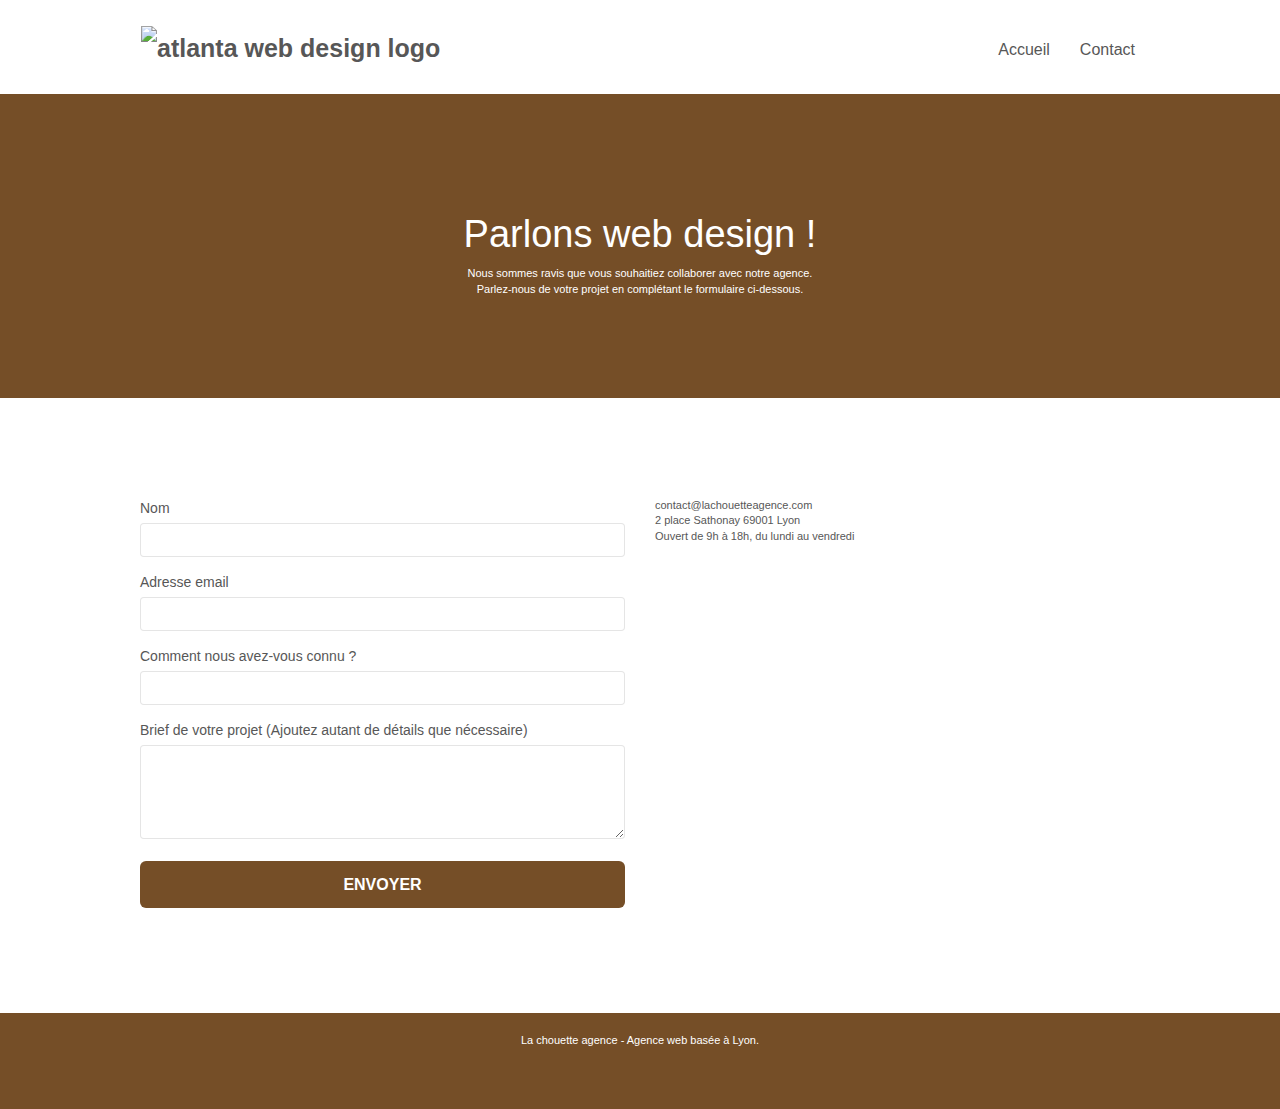
==== commit aae04437: "adjustments for accessibility" ====
--- a/contact-agence.html
+++ b/contact-agence.html
@@ -1,5 +1,5 @@
 <!doctype html>
-<html lang="Default">
+<html lang="fr">
 	<head>
 		<meta charset="utf-8">
 		
@@ -14,7 +14,7 @@
 		<script src="./js/blocs.js" defer></script>
 		<script src="./js/jqBootstrapValidation.js" defer></script>
 		<script src="./js/formHandler.js" defer></script>
-		<title>La chouette agence - contact</title>
+		<title>Parlons web design !</title>
 
 		
 		<!-- Analytics -->
@@ -39,8 +39,6 @@
 						<ul class="site-navigation nav navbar-nav">
 							<li>
 								<a href="index.html">Accueil</a>
-							</li>
-							<li>
 							</li>
 							<li>
 								<a href="contact-agence.html">Contact</a>
@@ -78,25 +76,25 @@
 						<div class="col-sm-6">
 							<form id="form_1" novalidate success-msg="Your message has been sent." fail-msg="Sorry it seems that our mail server is not responding, Sorry for the inconvenience!">
 								<div class="form-group">
-									<label>
+									<label for="name">
 										Nom
 									</label>
 									<input id="name" class="form-control" required />
 								</div>
 								<div class="form-group">
-									<label>
+									<label for="email">
 										Adresse email
 									</label>
 									<input id="email" class="form-control" type="email" required />
 								</div>
 								<div class="form-group">
-									<label>
+									<label for="input_504">
 										Comment nous avez-vous connu ?
 									</label>
 									<input class="form-control" type="email" required id="input_504" />
 								</div>
 								<div class="form-group">
-									<label>
+									<label for="message">
 										Brief de votre projet (Ajoutez autant de détails que nécessaire)<br>
 									</label><textarea id="message" class="form-control" rows="4" cols="50" required></textarea>
 								</div> 
--- a/style.css
+++ b/style.css
@@ -61,6 +61,9 @@
     outline: 0
 }
 
+a:focus {
+    border: 2px solid white;
+}
 abbr[title] {
     border-bottom: 1px dotted
 }
@@ -1438,7 +1441,7 @@
 .thumbnail a>img,
 .thumbnail>img {
     display: block;
-    max-width: 100%;
+    width: 100%;
     height: auto
 }
 
@@ -3692,7 +3695,7 @@
 .btn:focus,
 .btn:hover {
     color: #333;
-    text-decoration: none
+    text-decoration: underline
 }
 
 .btn.active,
@@ -4851,7 +4854,7 @@
 
 .nav>li>a:focus,
 .nav>li>a:hover {
-    text-decoration: none;
+    text-decoration: underline;
     background-color: #eee
 }
 
@@ -8864,21 +8867,22 @@
 }
 
 .bgc-atomic-tangerine {
-    background-color: #F3976C;
+    background-color: #754E27;
 }
 
 .tc-white {
-    color: #F3976C!important;
+    color: #FFFFFF!important;
 }
 
 .btn-atomic-tangerine {
-    background: #F3976C;
+    background: #754E27;
     color: #FFFFFF!important;
 }
 
 .btn-atomic-tangerine:hover {
-    background: #c27956!important;
+    background: #8D4421!important;
     color: #FFFFFF!important;
+    text-decoration: underline;
 }
 
 .ltc-white {
@@ -8916,6 +8920,15 @@
 
 .bg-presentation {
     background-image: url("img/image-de-presentation.jpg");
+}
+
+.quote {
+    display: flex;
+    flex-direction: column;
+}
+
+.text-quote {
+    font-size: large;
 }
 
 @media (max-width: 1024px) {
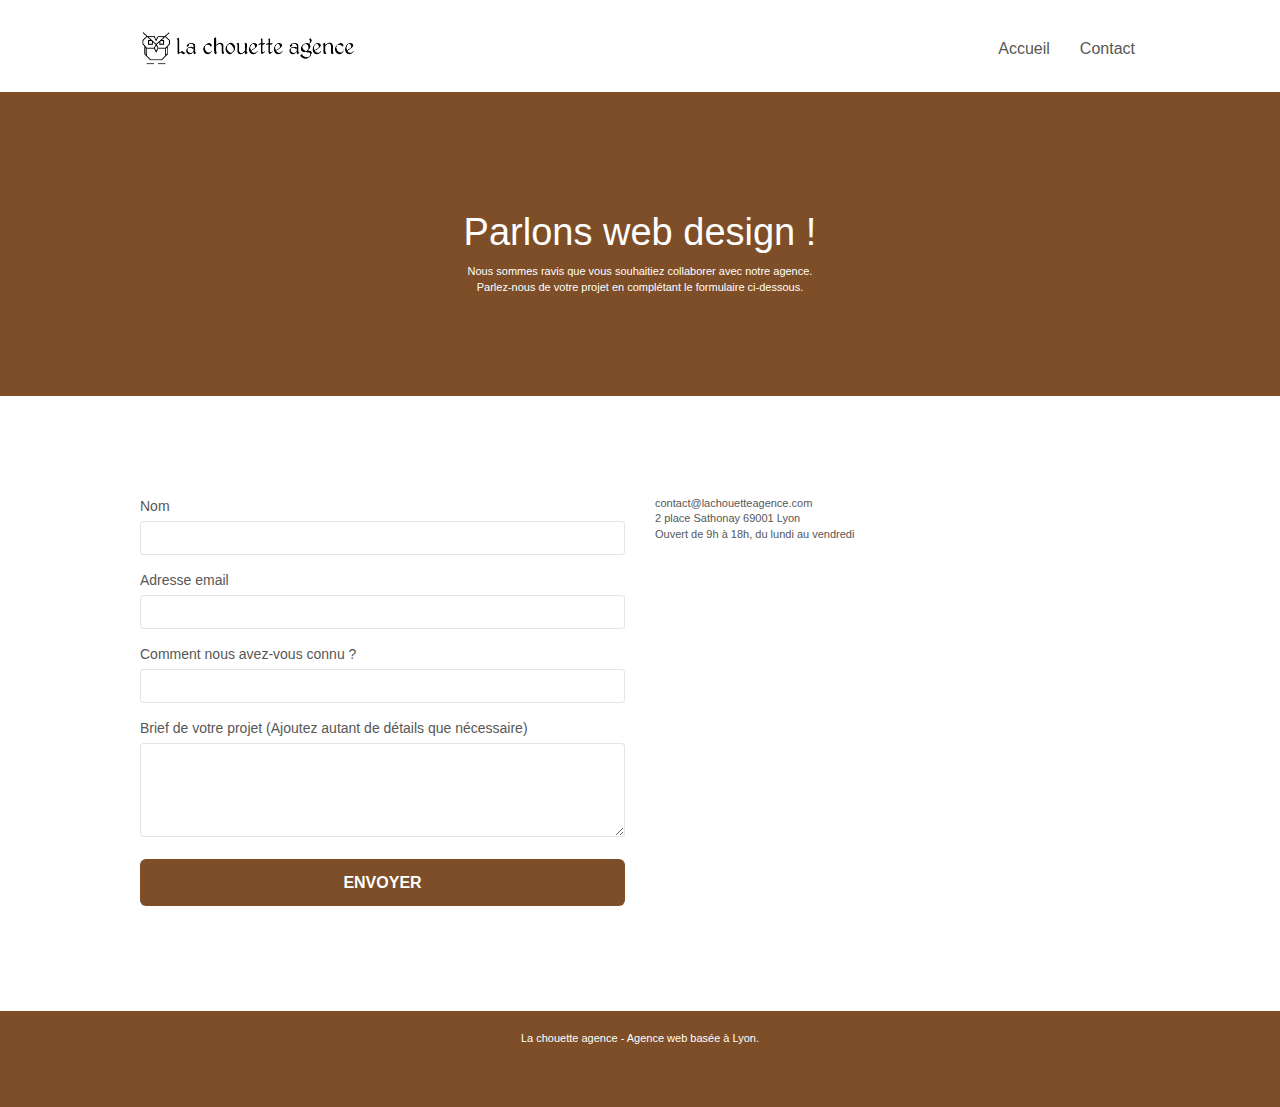
==== commit d02dd6bd: "Merge branch 'corrections' into main" ====
--- a/contact-agence.html
+++ b/contact-agence.html
@@ -30,7 +30,7 @@
 			<div class="container bloc-sm">
 				<nav class="navbar row">
 					<div class="navbar-header">
-						<a class="navbar-brand" href="index.html"><img src="img/la-chouette-agence.png" alt="atlanta web design logo" height="40" /></a>
+						<a class="navbar-brand" href="index.html"><img src="img/la-chouette-agence.png" alt="logo de la chouette agence" height="40" /></a>
 						<button id="nav-toggle" type="button" class="ui-navbar-toggle navbar-toggle" data-toggle="collapse" data-target=".navbar-1">
 							<span class="sr-only">Toggle navigation</span><span class="icon-bar"></span><span class="icon-bar"></span><span class="icon-bar"></span>
 						</button>
@@ -74,7 +74,7 @@
 				<div class="container bloc-lg">
 					<div class="row">
 						<div class="col-sm-6">
-							<form id="form_1" novalidate success-msg="Your message has been sent." fail-msg="Sorry it seems that our mail server is not responding, Sorry for the inconvenience!">
+							<form id="form_1" novalidate>
 								<div class="form-group">
 									<label for="name">
 										Nom
--- a/style.css
+++ b/style.css
@@ -4378,7 +4378,6 @@
     cursor: not-allowed;
     background-color: transparent;
     background-image: none;
-    filter: progid:DXImageTransform.Microsoft.gradient(enabled=false)
 }
 
 .open>.dropdown-menu {
@@ -5129,7 +5128,7 @@
     max-height: 340px
 }
 
-@media (max-device-width:480px) and (orientation:landscape) {
+@media (max-width:480px) and (orientation:landscape) {
     .navbar-fixed-bottom .navbar-collapse,
     .navbar-fixed-top .navbar-collapse {
         max-height: 200px
@@ -8867,7 +8866,7 @@
 }
 
 .bgc-atomic-tangerine {
-    background-color: #754E27;
+    background-color: #7D4E27;
 }
 
 .tc-white {
@@ -8875,7 +8874,7 @@
 }
 
 .btn-atomic-tangerine {
-    background: #754E27;
+    background: #7D4E27;
     color: #FFFFFF!important;
 }
 
@@ -8954,13 +8953,13 @@
     }
 }
 
-@media only screen and (min-device-width: 768px) and (max-device-width: 1024px) and (orientation: landscape) {
+@media only screen and (min-width: 768px) and (max-width: 1024px) and (orientation: landscape) {
     .b-parallax {
         background-attachment: scroll;
     }
 }
 
-@media only screen and (min-device-width: 1024px) and (max-device-width: 1366px) and (-webkit-min-device-pixel-ratio: 1.5) {
+@media only screen and (min-width: 1024px) and (max-width: 1366px) and (-webkit-min-device-pixel-ratio: 1.5) {
     .b-parallax {
         background-attachment: scroll;
     }
@@ -8980,8 +8979,6 @@
     .bloc {
         overflow-x: hidden;
         position: relative;
-        padding-left: constant(safe-area-inset-left);
-        padding-right: constant(safe-area-inset-right);
     }
     .bloc-group,
     .bloc-group .bloc {
@@ -8991,8 +8988,6 @@
     .bloc-fill-screen .fill-bloc-top-edge,
     .bloc-fill-screen .fill-bloc-bottom-edge {
         padding: 0 20px;
-        padding-left: constant(safe-area-inset-left);
-        padding-right: constant(safe-area-inset-right);
     }
 }
 
@@ -9264,7 +9259,6 @@
 .et-icon-wallet,
 .et-icon-wine {
     font-family: et-line;
-    speak: none;
     font-style: normal;
     font-weight: 400;
     font-variant: normal;
